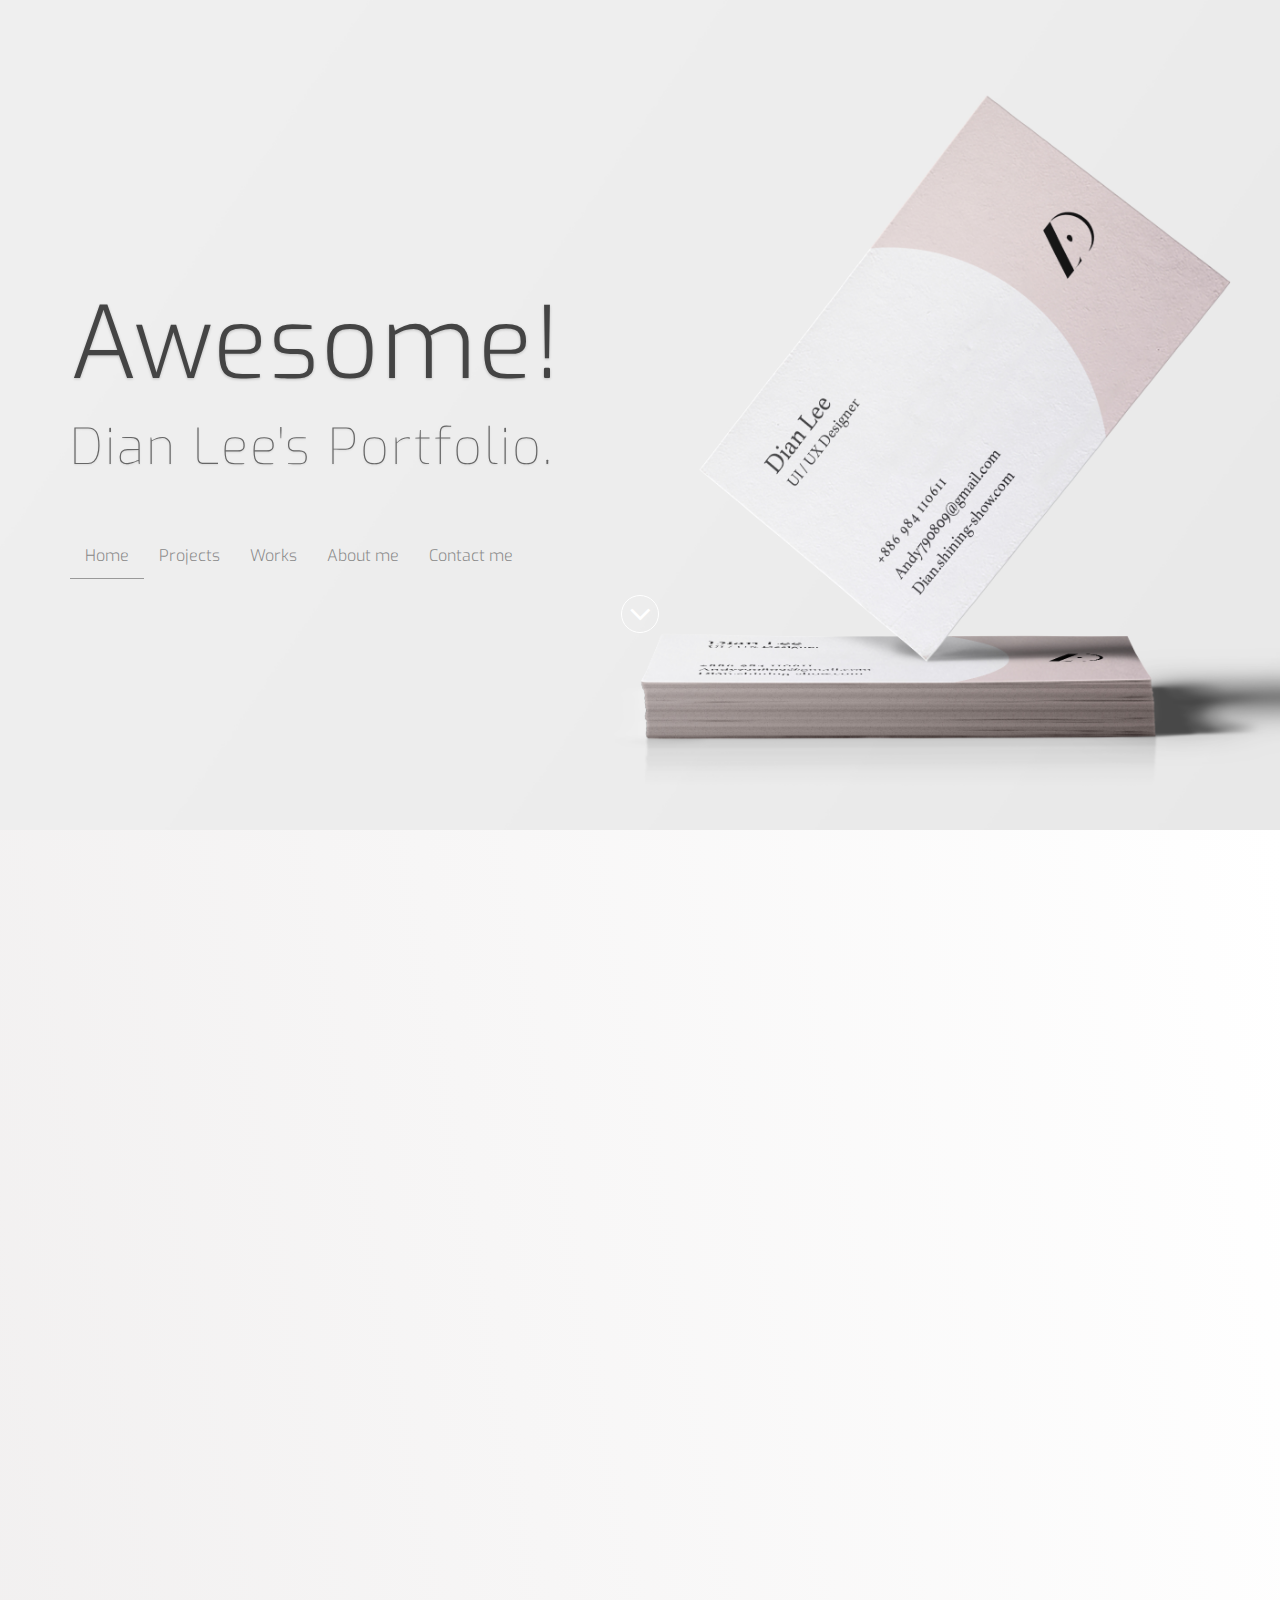
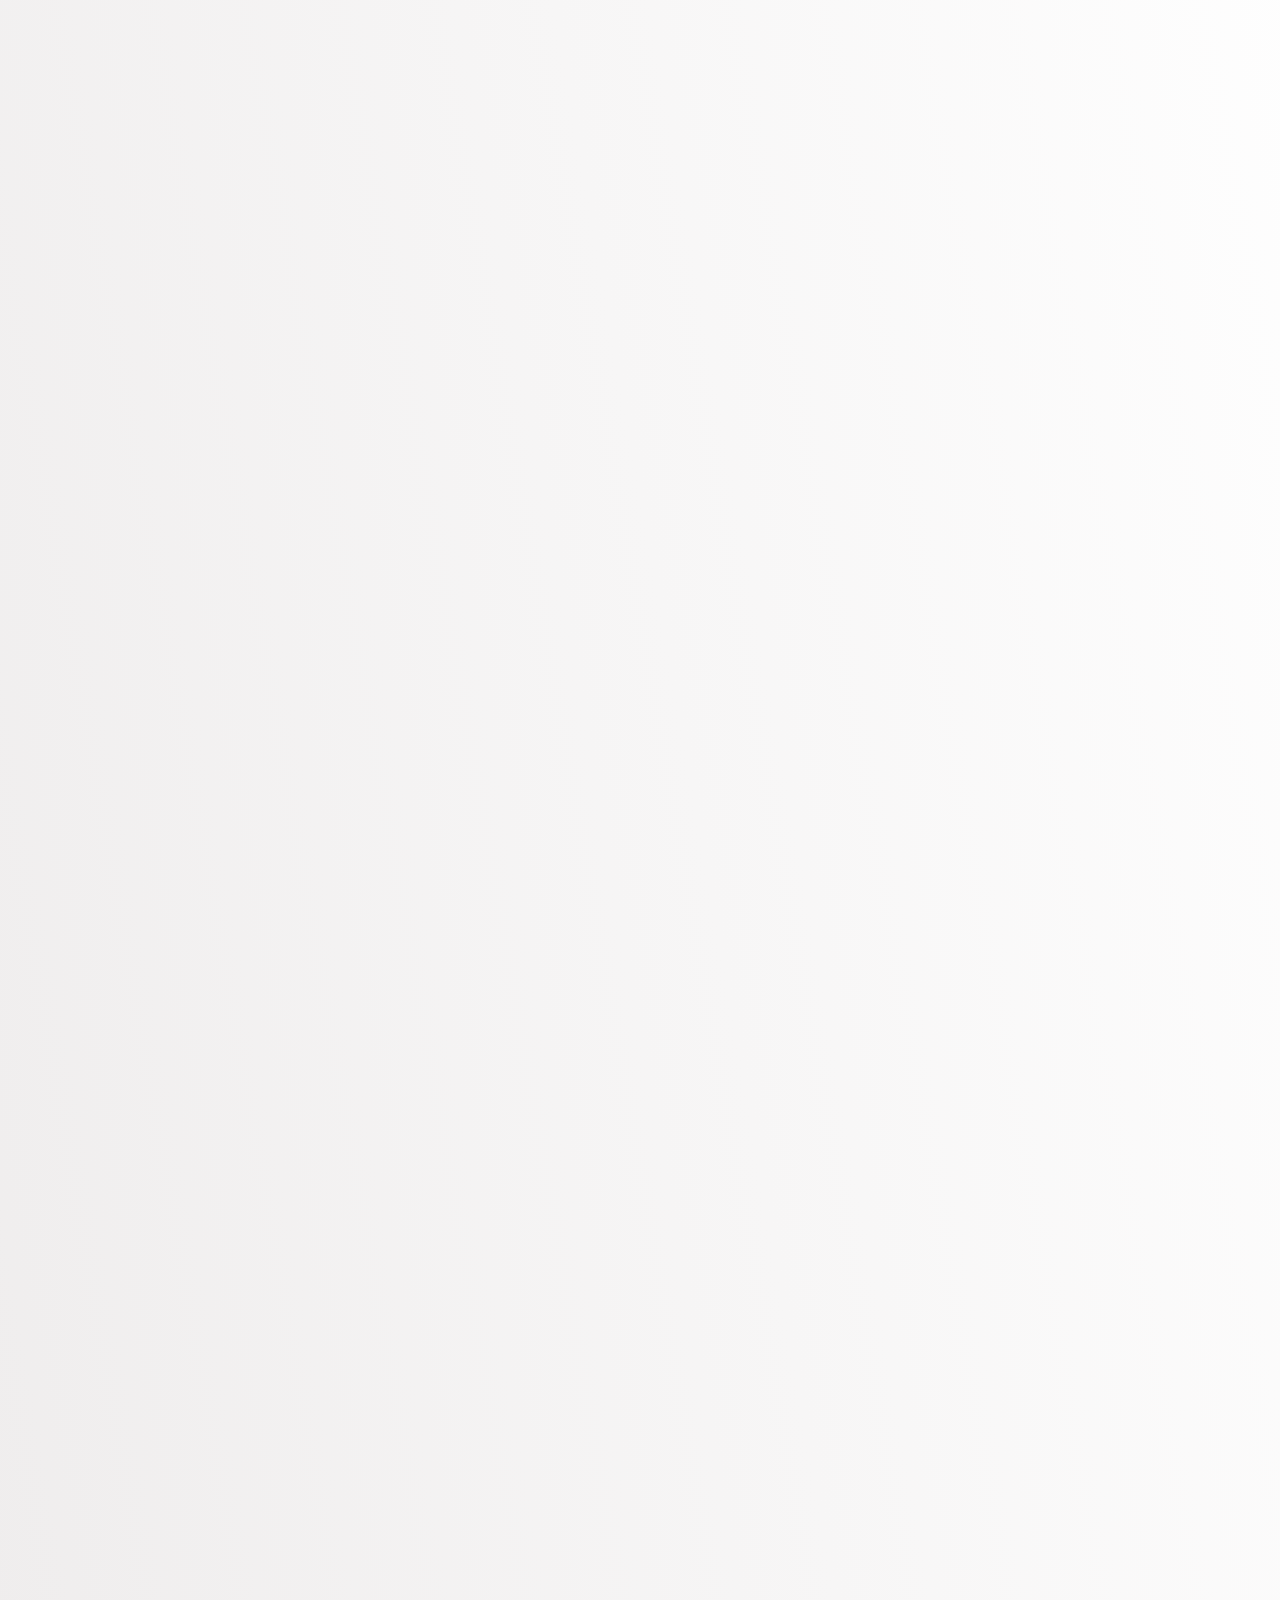
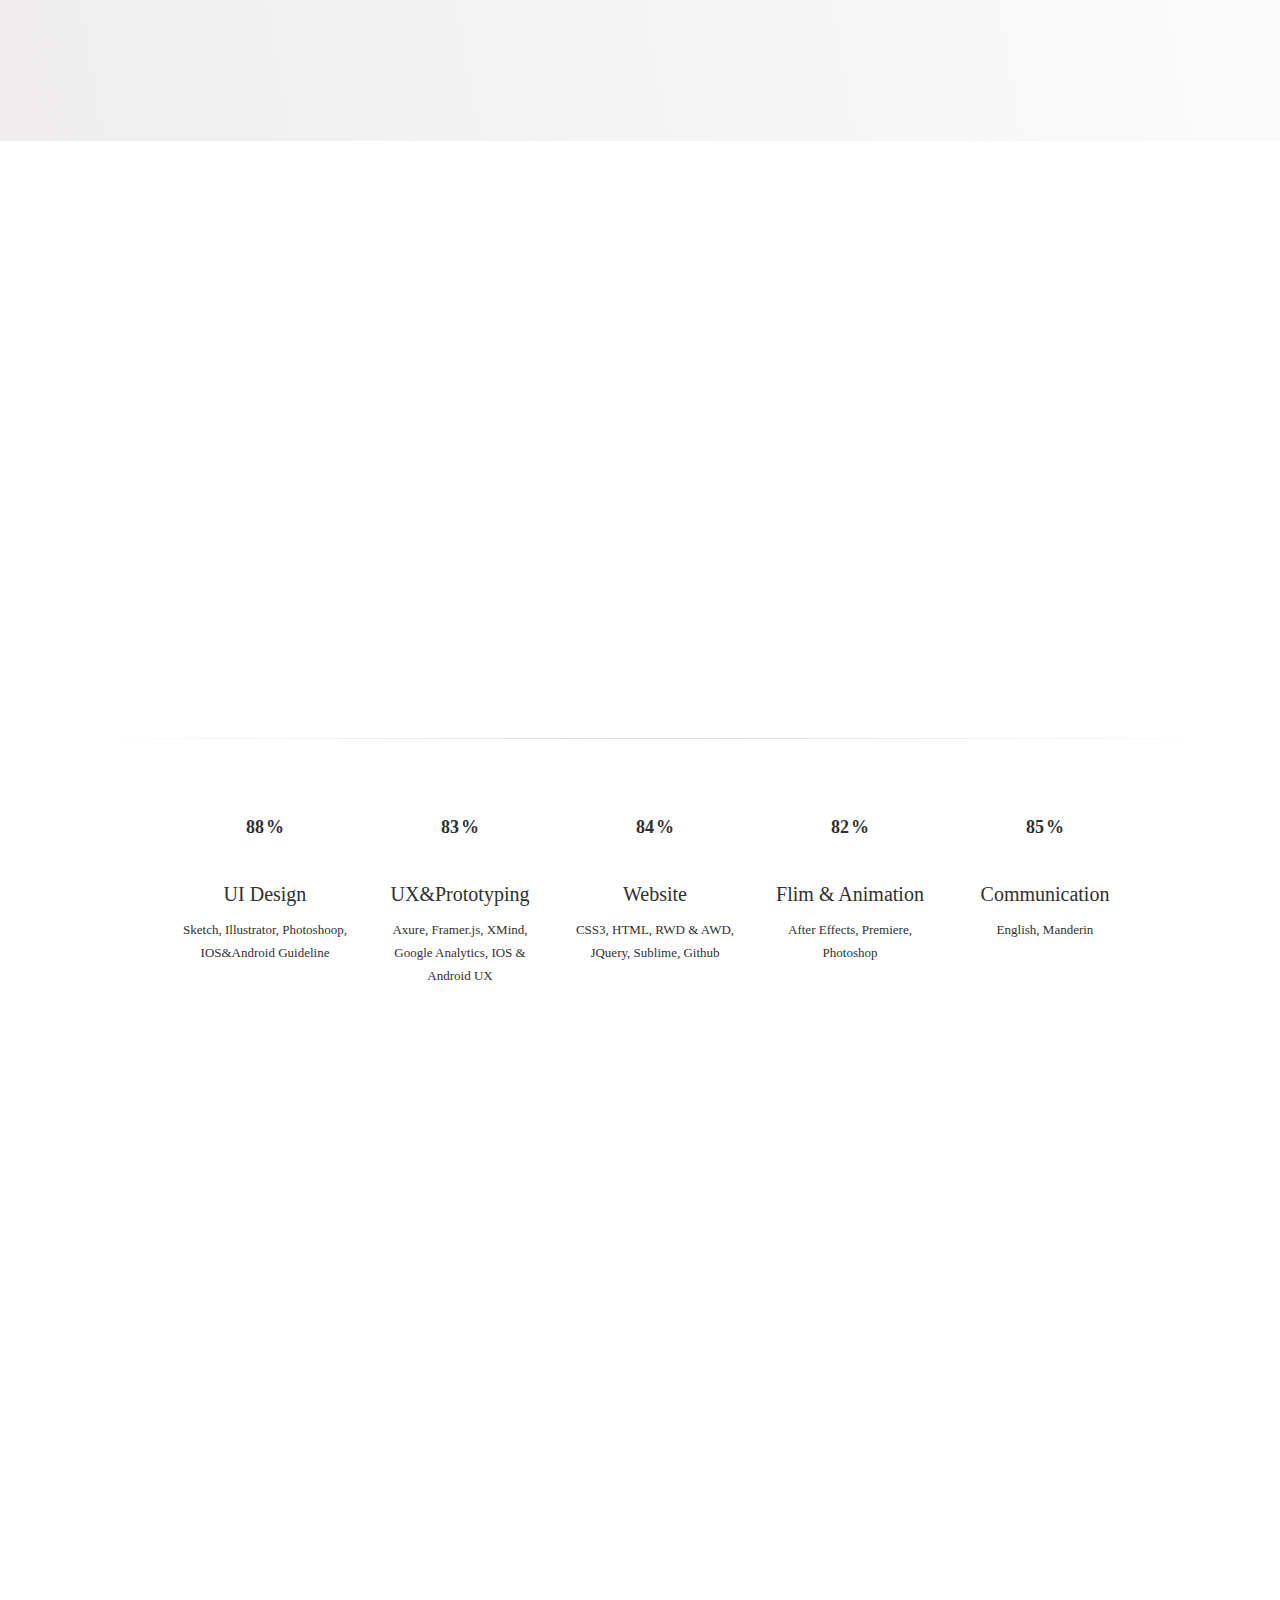
==== index.html @ 7b45004d "12" ====
<!DOCTYPE html>
<html lang="en">
  <head>
    <meta charset="utf-8">
    <meta http-equiv="X-UA-Compatible" content="IE=edge">
    <meta name="viewport" content="width=device-width, initial-scale=1.0">
    <meta name="description" content="">
    <meta name="author" content="">
    <link rel="shortcut icon" href="assets/img/logo.png">

    <title>Dian Lee's Portfolio!</title>

    <!-- Bootstrap core CSS -->
    <link href="assets/css/bootstrap.css" rel="stylesheet">

    <!-- Custom styles for this template -->
    <link href="assets/css/main.css" rel="stylesheet">
    <link href="assets/css/bootstrap.css" rel="stylesheet">
    <link href="assets/css/font-awesome.min.css" rel="stylesheet">
    <link rel="stylesheet" href="assets/css/fractionslider.css">
        
        <!-- Fancybox -->
        <link rel="stylesheet" href="assets/css/jquery.fancybox.css">
        <!-- owl carousel -->
        <link rel="stylesheet" href="assets/css/owl.carousel.css">
        <!-- Animate -->
        <link rel="stylesheet" href="assets/css/animate.css">
        <!-- Main Stylesheet -->
        <!-- Main Responsive -->
        <link rel="stylesheet" href="assets/css/responsive.css">
    <link href='http://fonts.googleapis.com/css?family=Lato:300,400,700,300italic,400italic' rel='stylesheet' type='text/css'>
    <link href='http://fonts.googleapis.com/css?family=Raleway:400,300,700' rel='stylesheet' type='text/css'>


    <link href='https://fonts.googleapis.com/css?family=Source+Sans+Pro:300,400,600,700,900,300italic,400italic' rel='stylesheet' type='text/css'>
    <link href='https://fonts.googleapis.com/css?family=Exo:400,300&subset=latin,latin-ext' rel='stylesheet' type='text/css'>
    <!-- HTML5 shim and Respond.js IE8 support of HTML5 elements and media queries -->
    <!--[if lt IE 9]>
      <script src="https://oss.maxcdn.com/libs/html5shiv/3.7.0/html5shiv.js"></script>
      <script src="https://oss.maxcdn.com/libs/respond.js/1.3.0/respond.min.js"></script>
    <![endif]-->
    
    
    <!-- syntax highlighter -->
    
    
  </head>

  <body>
  	
	<!-- Menu -->
	<nav class="menu large-hidden" id="theMenu">
		<div class="menu-wrap ">
			<h1 class="logo"><a href="index.html#home">Dina Lee</a></h1>
			<i class="fa fa-arrow-right menu-close"></i>
			<a href="#home">Home</a>
			<a href="#project">Projects</a>
			<a href="#portfolio">Works</a>
			<a href="#about">About</a>
			<a href="#contact">Contact</a>
			<a href="#"><i class="fa fa-facebook"></i></a>
			<a href="#"><i class="fa fa-twitter"></i></a>
			<a href="#"><i class="fa fa-dribbble"></i></a>
			<a href="#"><i class="fa fa-envelope"></i></a>
		</div>
		
		<!-- Menu button -->
		<div id="menuToggle"><i class="fa fa-bars"></i></div>
	</nav>
	
	<!-- MAIN IMAGE SECTION -->
	<div id="headerwrap" class=" parallax">
		<div id="home" class="container">
			<div class="row">
				<div class="col-lg-8 animated wow fadeInDown" data-wow-duration="2s">
					<h1>Awesome!</h1>
					<h2>Dian Lee's Portfolio.</h2>
					<div class="spacer"></div>
					
				</div>

				<div class="col-lg-8 col-lg-offset-2">
					<i class="fa fa-angle-down" ></i>
				</div>
			</div><!-- row -->
		</div><!-- /container -->
		<div id='cssmenu-fix' >
			<div class="container">
				<div id='cssmenu' class="medium-hidden small-hidden wow animated fadeInLeft" data-wow-duration="4s">
							<ul>
								<li><a href='#home'>Home</a></li>
							   <li><a href='#project'>Projects</a></li>
								<li><a href='#portfolio'>Works</a></li>
							   <li><a href='#about'>About me</a></li>
							   <li><a href='#contact'>Contact me</a></li>
							</ul>
				</div>
			</div>
		</div>
	</div><!-- /headerwrap -->

<div class="port-color">
    <section class="testimonials animated wow fadeIn" id="testimonials" data-wow-duration="2s">
    	<div class="container">
            <div class="row">
                <div class="col-md-10 col-md-offset-1">
                    <!-- ABOUT US SECTION TITLE-->
                    <div class="section_title animated wow fadeInDown" data-wow-delay="0s" id="project">
                        <h2>Projects !</h2>
                        <p>Projects of ecommerce and office sites. There're parts of my work in those projects: discussing to client, planning the project, designing the user interface and the usability, Analyzing the user data.</p>
                    </div>
                </div>

            </div>
        </div>
		<div class="container">
			<div class="testimonials_list">

				<ul class="list-unstyled text-center slides clearfix" id="tslider">
					

					<li>
						<blockquote>
							<div class="row">
                <div class="col-md-6 text-center animated wow fadeInLeft">
                    <div class="iphone">
                        <img src="assets/img/iphone2.png" alt="" titl="">
                    </div>
                </div>
                <div class="col-md-6 animated wow fadeInRight">
                    <div class="features_list" style="text-align:left;">
                        <h1 class="text-uppercase">TW-Mall.cn<br></h1>
                        <p>The B2B2C cross-border ecommerce platform for China user, selling awesome TW-goods form TW's nice brand. And the specialist function is Dearnote, which used the more native advertising way to show the products info. Such as, blog, flim etc..</p>
                        <ul class="list-unstyled"style="line-height: 34px;">
                            <li><i class="fa fa-pencil-square-o" aria-hidden="true"style="width:30px;position:relative;margin:0 auto;"></i>
                                <span>Planning the e-commerce platform. </span>
                            </li>
                            <li><i class="fa fa-bar-chart" aria-hidden="true" style="width:30px;position:relative;margin:0 auto;"></i>
                                <span>Analysing the other platform and their user flow.</span>
                            </li>
                            <li><i class="fa fa fa-sitemap" aria-hidden="true"style="width:30px;position:relative;margin:0 auto;"></i>
                                <span>Building the user flow.</span>
                            </li>
                            
                            <li><i class="fa fa-comments-o" aria-hidden="true"style="width:30px;position:relative;margin:0 auto;"></i>
                                <span>Discussions and presentations.</span>
                            </li>
                            <li ><i class="fa fa-lightbulb-o" aria-hidden="true"style="width:30px;position:relative;margin:0 auto;left:3px;"></i>
                                <span>Creating the TW-Mall UI & UX and web.</span>
                            </li>
                        </ul>
                        <div class="project_link">
                            <div class="col-sm-6 col-xs-6">
	                        <a href="project1.html" class="app_link" id="play_video" data-video="http://www.youtube.com/embed/Bm3NV3gGB2w?autoplay=1&showinfo=0">More detail
	                        </a>
                            </div>
                            <div class="col-sm-6 col-xs-6">
	                        <a href="https://www.tw-mall.cn/" target="_blank" class="app2_link">TW-Mall</a>
                            </div>
                    	</div>
                    </div>                  
                </div>
            </div>
							
						</blockquote>
					</li>
					<li>
						<blockquote>
							<div class="row">
                <div class="col-md-6 text-center animated wow fadeInLeft">
                    <div class="rwd">
                        <img src="assets/img/rwd1.png" alt="" titl="">
                    </div>
                </div>
                <div class="col-md-6 animated wow fadeInRight">
                    <div class="features_list" style="text-align:left;">
                        <h1 class="text-uppercase">Redliuli.com<br></h1>
                        <p>The purpose of Redliuli OS. is presented clearly the products and services from Redliuli.</p>
                        <ul class="list-unstyled"style="line-height: 34px;">
<li><i class="fa fa-pencil-square-o" aria-hidden="true"style="width:30px;position:relative;margin:0 auto;"></i>
                                <span>Planning the Website. </span>
                            </li>
                            <li><i class="fa fa-bar-chart" aria-hidden="true" style="width:30px;position:relative;margin:0 auto;"></i>
                                <span>Analysing the other platform and their user flow.</span>
                            </li>
                            <li><i class="fa fa-sitemap" aria-hidden="true"style="width:30px;position:relative;margin:0 auto;"></i>
                                <span>Building the user flow.</span>
                            </li>
                            
                            <li><i class="fa fa-comments-o" aria-hidden="true"style="width:30px;position:relative;margin:0 auto;"></i>
                                <span>Discussions and presentations.</span>
                            </li>
                            <li ><i class="fa fa-lightbulb-o" aria-hidden="true"style="width:30px;position:relative;margin:0 auto;left:3px;"></i>
                                <span>Creating the TW-Mall UI & UX.</span>
                            </li>
                            <li ><i class="fa fa-html5" aria-hidden="true"style="width:30px;position:relative;margin:0 auto;left:3px;"></i>
                                <span>Building the RWD web with boostrap.</span>
                            </li>
                        </ul>
                        <div class="project_link">
	                        <a href="http://www.redliuli.com/" class="app_link" id="play_video" target="_blank" data-video="http://www.redliuli.com/">Go To Redliuli
	                        </a>
	                        
                    	</div>
                    </div>                  
                </div>
            </div>
							
						</blockquote>
					</li>
					

                    <!-- <li>
                        <blockquote>
                            <div class="row">
                <div class="col-md-6 text-center animated wow fadeInLeft">
                    <div class="ipad">
                        <img src="assets/img/ipad2.png" alt="" titl="">
                    </div>
                </div>
                <div class="col-md-6 animated wow fadeInRight">
                    <div class="features_list" style="text-align:left;">
                        <h1 class="text-uppercase">Wealarm<br></h1>
                        <p>A weather alarm app . User can set their alarm and add weather conditions to convey users to know the basic daily weather information as users awake to ready for the day .</p>
                        <ul class="list-unstyled "style="line-height: 34px;">
                            <li><i class="fa fa-pencil-square-o" aria-hidden="true"style="width:30px;position:relative;margin:0 auto;"></i>
                                <span>Planning the app. </span>
                            </li>
                            <li><i class="fa fa-bar-chart" aria-hidden="true" style="width:30px;position:relative;margin:0 auto;"></i>
                                <span>Analysing related reference.</span>
                            </li>
                            <li><i class="fa fa-sitemap" aria-hidden="true"style="width:30px;position:relative;margin:0 auto;"></i>
                                <span>Building the user flow.</span>
                            </li>
                            
                            
                            <li ><i class="fa fa-lightbulb-o" aria-hidden="true"style="width:30px;position:relative;margin:0 auto;left:3px;"></i>
                                <span>Creating the Wealarm UI & UX and web.</span>
                            </li>
                        </ul>
                        <div class="project_link">
                            <a href="#" class="app_link" id="play_video" data-video="http://www.youtube.com/embed/Bm3NV3gGB2w?autoplay=1&showinfo=0">More detail
                            </a>
                        </div>
                    </div>                  
                </div>
            </div>
                            
                        </blockquote>
                    </li> -->


				</ul>
				<div id="slider_nav">
					<div id="prev_arrow"></div>
					<div id="next_arrow"></div>
				</div>
			</div>
		</div>
	</section>
	<!--  End Testimonials Section  -->


		<!--
        #Portfolio
        ========================== -->

    <div class="container" > 
        <section id="portfolio">

			<div class="container">
			            <div class="row">
			                <div class="col-md-10 col-md-offset-1">
			                    <!-- ABOUT US SECTION TITLE-->
			                    <div class="section_title animated wow fadeInDown" data-wow-delay="0s" style="padding-bottom:0px;">
			                        <h2>Works !</h2>
			                        <p>There're my personal works below, it composed by cases I took before and my personal works.</p>
			                    </div>
			                </div>

			            </div>
			    </div>            
            <nav class="project-filter clearfix text-center wow fadeInLeft"  data-wow-delay="0.5s" style="margin-top:50px;">
                <ul class="list-inline" style="width:100%;">
                    <li><a href="javascript:;" class="filter" data-filter="all">All</a></li>
                    <li><a href="javascript:;" class="filter" data-filter=".ux">UX</a></li>
                    <li><a href="javascript:;" class="filter" data-filter=".proto">Prototyping</a></li>
                    <li><a href="javascript:;" class="filter" data-filter=".web">Websites</a></li>
                    <li><a href="javascript:;" class="filter" data-filter=".ui">UI</a></li>
                    <li><a href="javascript:;" class="filter" data-filter=".print">Flim</a></li>
                    
                </ul>
            </nav>

            <div id="projects" class="clearfix wow bounceInRight" data-wow-duration="1s">
             
                <figure class="mix portfolio-item proto ux">
                    <img class=" img-responsive wow fadeIn" data-wow-duration="1s" src="assets/img/portfolio/21.jpg" alt="Portfolio Item" >
                    
                    <figcaption class="mask wow fadeIn">
                         <div class="fancybox-icon">
                        <i class="fa fa-mobile" aria-hidden="true"></i>
                        </div>
                        <h3>Sugar Blood App</h3>
                        <span>Prototype & Flow</span>
                        <div class="row">
                            <a href="https://framer.cloud/taqUK/" target="_blank"><div class="col-md-offset-1 col-md-2 fancybox-content-icon "><i class="fa fa-link" aria-hidden="true"></i></div>
                            <a href="pdf/CCHAPP_20170331.pdf" target="_blank"><div class="col-md-2 col-md-offset-2 fancybox-content-icon "><i class="fa fa-list" aria-hidden="true"></i></div></a>
                        </div>
                    </figcaption>
                </figure>
                <figure class="mix portfolio-item web ui ux">
                    <img class=" img-responsive wow fadeIn" data-wow-duration="1s" src="assets/img/portfolio/17.jpg" alt="Portfolio Item">
                    
                    <figcaption class="mask wow fadeIn">
                         <div class="fancybox-icon">
                        <i class="fa fa-html5" aria-hidden="true"></i>
                        </div>
                        <h3>Compal Healthcare Portal</h3>
                        <span>Website Design & Flow</span>
                        <div class="row">
                            <a href="https://www.compal-health.com/" target="_blank"><div class="col-md-2 col-md-offset-1 fancybox-content-icon "><i class="fa fa-link" aria-hidden="true"></i></div>
                            <a href="pdf/healthportal.pdf" target="_blank"><div class="col-md-2 col-md-offset-2 fancybox-content-icon "><i class="fa fa-list" aria-hidden="true"></i></div></a>
                        </div>
                    </figcaption>
                </figure>
                <figure class="mix portfolio-item web ui ux">
                    <img class=" img-responsive wow fadeIn" data-wow-duration="1s" src="assets/img/portfolio/20.jpg" alt="Portfolio Item ">
                    
                    <figcaption class="mask wow fadeIn">
                         <div class="fancybox-icon">
                        <i class="fa fa-html5" aria-hidden="true"></i>
                        </div>
                        <h3>HiMirror APP</h3>
                        <span>APP UX Flow</span>
                        <div class="row">
                            <a href="https://www.himirror.com/us_en/home" target="_blank"><div class="col-md-2 col-md-offset-1 fancybox-content-icon "><i class="fa fa-link" aria-hidden="true"></i></div>
                            <a href="pdf/himirror.pdf" target="_blank"><div class="col-md-2 col-md-offset-2 fancybox-content-icon "><i class="fa fa-list" aria-hidden="true"></i></div></a>
                        </div>
                    </figcaption>
                </figure>
                <figure class="mix portfolio-item web ui ux">
                    <img class=" img-responsive wow fadeIn" data-wow-duration="1s" src="assets/img/portfolio/22.png" alt="Portfolio Item ">
                    
                    <figcaption class="mask wow fadeIn">
                         <div class="fancybox-icon">
                        <i class="fa fa-html5" aria-hidden="true"></i>
                        </div>
                        <h3>TWmall Mobile Web</h3>
                        <span>UX + UI + Planing</span>
                        <div class="row">
                            <a href="https://m.tw-mall.cn/" target="_blank"><div class="col-md-2 col-md-offset-1 fancybox-content-icon "><i class="fa fa-link" aria-hidden="true"></i></div>
                            <a href="pdf/TWmall_UI_Flow.pdf" target="_blank"><div class="col-md-2 col-md-offset-2 fancybox-content-icon "><i class="fa fa-list" aria-hidden="true"></i></div></a>
                        </div>
                    </figcaption>
                </figure>
                <figure class="mix portfolio-item ux ui proto">
                    <img class=" img-responsive wow fadeIn" data-wow-duration="1s" src="assets/img/portfolio/19.jpg" alt="Portfolio Item">
                    
                    <figcaption class="mask wow fadeIn">
                         <div class="fancybox-icon">
                        <i class="fa fa-play" aria-hidden="true"></i>
                        </div>
                        <h3>Sensel Dial IOT</h3>
                        <span>UX, UI Design Flow</span>
                        <div class="row">
                            <a href="https://www.youtube.com/embed/2oxWwjuYOaA" class="various fancybox.iframe" title="Sensel Dial Interaction" rel="portfolio"><div class="col-md-2 col-md-offset-1 fancybox-content-icon "><i class="fa fa-link" aria-hidden="true"></i></div>
                            <a href="pdf/dial.pdf" target="_blank"><div class="col-md-2 col-md-offset-2 fancybox-content-icon "><i class="fa fa-list" aria-hidden="true"></i></div></a>
                        </div>
                    </figcaption>
                </figure>
                <figure class="mix portfolio-item web ui ">
                    <img class="img-responsive wow fadeIn" data-wow-duration="1s" src="assets/img/portfolio/6.jpg" alt="Portfolio Item">
                    <figcaption class="mask wow fadeIn">
                         <div class="fancybox-icon">
                        <i class="fa fa-html5" aria-hidden="true"></i>
                        </div>
                        <h3>Redliuli Website</h3>
                        <span>Website design</span>
                        <div class="row">
                            <a href="http://www.redliuli.com/" target="_blank"><div class="col-md-2 col-md-offset-3 fancybox-content-icon "><i class="fa fa-link" aria-hidden="true"></i></div></a>
                        </div>
                    </figcaption>
                </figure>
                <figure class="mix portfolio-item web ui ">
                    <img class="img-responsive wow fadeIn" data-wow-duration="1s" src="assets/img/portfolio/23.png" alt="Portfolio Item">
                    <figcaption class="mask wow fadeIn">
                         <div class="fancybox-icon">
                        <i class="fa fa-html5" aria-hidden="true"></i>
                        </div>
                        <h3>ShangHuei Website</h3>
                        <span>Website design</span>
                        <div class="row">
                            <a href="http://www.shanghuei.com/" target="_blank"><div class="col-md-2 col-md-offset-3 fancybox-content-icon "><i class="fa fa-link" aria-hidden="true"></i></div></a>
                        </div>
                    </figcaption>
                </figure>
                <figure class="mix portfolio-item web ui ">
                    <img class="img-responsive wow fadeIn" data-wow-duration="1s" src="assets/img/portfolio/21.png" alt="Portfolio Item">
                    <figcaption class="mask wow fadeIn">
                         <div class="fancybox-icon">
                        <i class="fa fa-html5" aria-hidden="true"></i>
                        </div>
                        <h3>Tebuy Global Website</h3>
                        <span>Website design</span>
                        <div class="row">
                            <a href="http://www.tebuyglobal.com/" target="_blank"><div class="col-md-2 col-md-offset-3 fancybox-content-icon "><i class="fa fa-link" aria-hidden="true"></i></div></a>
                        </div>
                    </figcaption>
                </figure>
                <figure class="mix portfolio-item proto ux">
                    <img class=" img-responsive wow fadeIn" data-wow-duration="1s" src="assets/img/portfolio/16.jpg" alt="Portfolio Item" >
                    
                    <figcaption class="mask wow fadeIn">
                         <div class="fancybox-icon">
                        <i class="fa fa-mobile" aria-hidden="true"></i>
                        </div>
                        <h3>UBick App Prototyping</h3>
                        <span>Interaction Design</span>
                        <div class="row">
                            <a href="https://framer.cloud/SeScb/" target="_blank"><div class="col-md-2 col-md-offset-3 fancybox-content-icon "><i class="fa fa-link" aria-hidden="true"></i></div></a>
                        </div>
                    </figcaption>
                </figure>
                <figure class="mix portfolio-item ui ux">
                    <img class=" img-responsive wow fadeIn" data-wow-duration="1s" src="assets/img/portfolio/a.jpg" alt="Portfolio Item">
                    <figcaption class="mask wow fadeIn">
                         <div class="fancybox-icon">
                        <i class="fa fa-tablet" aria-hidden="true"></i>
                        </div>
                        <h3>Wealarm APP</h3>
                        <span>UI Design</span>
                        <div class="row">
                            <a class="various " href="assets/img/portfolio/big/a.jpg" title="Wealarm app" rel="portfolio"><div class="col-md-2 col-md-offset-3 fancybox-content-icon "><i class="fa fa-search" aria-hidden="true"></i></div></a>
                        </div>
                    </figcaption>
                </figure>
                <figure class="mix portfolio-item ui">
                    <img class=" img-responsive wow fadeIn" data-wow-duration="1s" src="assets/img/portfolio/b.jpg" alt="Portfolio Item">
                    
                    <figcaption class="mask wow fadeIn">
                        <div class="fancybox-icon">
                        <i class="fa fa-mobile" aria-hidden="true"></i>
                        </div>
                        <h3>Purchace APP</h3>
                        <span>UI/UX Design</span>
                        <div class="row">
                            <a class="various " href="assets/img/portfolio/big/b.jpg" title="Purchace APP" rel="portfolio"><div class="col-md-2 col-md-offset-3 fancybox-content-icon "><i class="fa fa-search" aria-hidden="true"></i></div></a>
                        </div>
                    </figcaption>
                </figure>
                <!-- <figure class="mix portfolio-item ui web">
                   <img class=" img-responsive wow fadeIn" data-wow-duration="1s" src="assets/img/portfolio/1.jpg" alt="Portfolio Item">
                    
                    <figcaption class="mask wow fadeIn">
                         <div class="fancybox-icon">
                        <i class="fa fa-html5" aria-hidden="true"></i>
                        </div>
                        <h3>Ecommerce Dashboard</h3>
                        <span>UI Design</span>
                        <div class="row">
                            <a class="various " href="assets/img/portfolio/big/1.png" title="Ecommerce Dashboard" rel="portfolio"><div class="col-md-2 col-md-offset-3 fancybox-content-icon "><i class="fa fa-search" aria-hidden="true"></i></div></a>
                        </div>
                    </figcaption>
                </figure>

                <figure class="mix portfolio-item ui ">
                   <img class="img-responsive wow fadeIn" data-wow-duration="1s" src="assets/img/portfolio/3.jpg" alt="Portfolio Item">         
                        <figcaption class="mask wow fadeIn">
                             <div class="fancybox-icon">
                        <i class="fa fa-tablet" aria-hidden="true"></i>
                        </div>
                        <h3>Recipe Ecommerce</h3>
                        <span>UI Design</span>
                        <div class="row">
                            <a class="various " href="assets/img/portfolio/big/3.png" title="Recipe Ecommerce" rel="portfolio"><div class="col-md-2 col-md-offset-3 fancybox-content-icon "><i class="fa fa-search" aria-hidden="true"></i></div></a>
                        </div>
                    </figcaption>
                </figure>

                <figure class="mix portfolio-item ui web">
                    <img class="img-responsive wow fadeIn" data-wow-duration="1s" src="assets/img/portfolio/4.jpg" alt="Portfolio Item">
                    <figcaption class="mask wow fadeIn">
                         <div class="fancybox-icon">
                        <i class="fa fa-tablet" aria-hidden="true"></i>
                        </div>
                        <h3>Fresh Ecommerce</h3>
                        <span>UI Design</span>
                        <div class="row">
                            <a class="various " href="assets/img/portfolio/big/4.png" title="Fresh Ecommerce" rel="portfolio"><div class="col-md-2 col-md-offset-3 fancybox-content-icon "><i class="fa fa-search" aria-hidden="true"></i></div></a>
                        </div>
                    </figcaption>
                </figure>

                <figure class="mix portfolio-item ui print">
                   <img class="img-responsive wow fadeIn" data-wow-duration="1s" src="assets/img/portfolio/5.jpg" alt="Portfolio Item">
                    <figcaption class="mask wow fadeIn">
                         <div class="fancybox-icon">
                        <i class="fa fa-mobile" aria-hidden="true"></i>
                        </div>
                        <h3>Music Player</h3>
                        <span>Interaction Design</span>
                        <div class="row">
                            <a class="various " href="assets/img/portfolio/big/5.gif" title="Music Player" rel="portfolio"><div class="col-md-2 col-md-offset-3 fancybox-content-icon "><i class="fa fa-search" aria-hidden="true"></i></div></a>
                        </div>
                    </figcaption>
                </figure> -->

                
                

                <figure class="mix portfolio-item web ui">
                    <img class="img-responsive wow fadeIn" data-wow-duration="1s" src="assets/img/portfolio/7.jpg" alt="Portfolio Item">
                    <figcaption class="mask wow fadeIn">
                         <div class="fancybox-icon">
                        <i class="fa fa-html5" aria-hidden="true"></i>
                        </div>
                        <h3>GoingCosme</h3>
                        <span>Website design - </span><a href="http://goingcosme.com/" target="_blank"><span>Link</span></a>
                        <div class="row">
                            <a href="http://goingcosme.com/" target="_blank"><div class="col-md-2 col-md-offset-1 fancybox-content-icon "><i class="fa fa-link" aria-hidden="true"></i></div>
                            <a href="assets/img/portfolio/big/6.jpg" title="GoingCosme ecommerce website" rel="portfolio" class="various "><div class="col-md-2 col-md-offset-2 fancybox-content-icon "><i class="fa fa-search" aria-hidden="true"></i></div></a>
                        </div>
                    </figcaption>
                </figure>

                <figure class="mix portfolio-item print">
                    <img class="img-responsive wow fadeIn" data-wow-duration="1s" src="assets/img/portfolio/8.jpg" alt="Portfolio Item">
                    <figcaption class="mask wow fadeIn">
                         <div class="fancybox-icon">
                        <i class="fa fa-play" aria-hidden="true"></i>
                        </div>
                        <h3>LifeSmith</h3>
                        <span>Flim</span>
                        <div class="row">
                            <a class="various fancybox.iframe"  href="https://www.youtube.com/embed/5GeCHgebcWg" title="LifeSmith" rel="portfolio"><div class="col-md-2 col-md-offset-3 fancybox-content-icon "><i class="fa fa-play" aria-hidden="true"></i></div></a>
                        </div>
                    </figcaption>
                </figure>
                <figure class="mix portfolio-item print ">
                    <img class=" img-responsive wow fadeIn" data-wow-duration="1s" src="assets/img/portfolio/9.jpg" alt="Portfolio Item">
                    
                    <figcaption class="mask wow fadeIn">
                         <div class="fancybox-icon">
                        <i class="fa fa-play" aria-hidden="true"></i>
                        </div>
                        <h3>SweetAngel Underwear</h3>
                        <span>Flim</span>
                        <div class="row">
                            <a class="various fancybox.iframe" href="https://www.youtube.com/embed/KPRDQ--9LA0" title="SweetAngel Fashion Underwear" rel="portfolio" ><div class="col-md-2 col-md-offset-3 fancybox-content-icon "><i class="fa fa-play" aria-hidden="true"></i></div></a>
                        </div>
                    </figcaption>
                </figure>
                <figure class="mix portfolio-item print ">
                    <img class=" img-responsive wow fadeIn" data-wow-duration="1s" src="assets/img/portfolio/10.jpg" alt="Portfolio Item">
                    
                    <figcaption class="mask wow fadeIn">
                         <div class="fancybox-icon">
                        <i class="fa fa-play" aria-hidden="true"></i>
                        </div>
                        <h3>Carousel Fashion Clothes</h3>
                        <span>Flim</span>
                        <div class="row">
                            <a class="various fancybox.iframe" href="https://www.youtube.com/embed/OKP7eJ8cD5M" title="Carousel fashion clothes" rel="portfolio" ><div class="col-md-2 col-md-offset-3 fancybox-content-icon "><i class="fa fa-play" aria-hidden="true"></i></div></a>
                        </div>
                    </figcaption>
                </figure>
                <figure class="mix portfolio-item print ">
                    <img class=" img-responsive wow fadeIn" data-wow-duration="1s" src="assets/img/portfolio/11.jpg" alt="Portfolio Item">
                    
                    <figcaption class="mask wow fadeIn">
                         <div class="fancybox-icon">
                        <i class="fa fa-play" aria-hidden="true"></i>
                        </div>
                        <h3>Kirara Fashion Swimwear</h3>
                        <span>Flim</span>
                        <div class="row">
                            <a class="various fancybox.iframe" href="https://www.youtube.com/embed/TUwmBs8qC2c" title="Kirara Fashion Swimwear" rel="portfolio" ><div class="col-md-2 col-md-offset-3 fancybox-content-icon "><i class="fa fa-play" aria-hidden="true"></i></div></a>
                        </div>
                    </figcaption>
                </figure>
                <figure class="mix portfolio-item print ">
                   <img class=" img-responsive wow fadeIn" data-wow-duration="1s" src="assets/img/portfolio/12.jpg" alt="Portfolio Item">
                    
                    <figcaption class="mask wow fadeIn">
                         <div class="fancybox-icon">
                        <i class="fa fa-play" aria-hidden="true"></i>
                        </div>
                        <h3>RawPiece Fashion</h3>
                        <span>UI Design</span>
                        <div class="row">
                            <a class="various fancybox.iframe" href="https://www.youtube.com/embed/qNKX68X6tbw" title="RawPiece Fashion 2013spring collection" rel="portfolio" ><div class="col-md-2 col-md-offset-3 fancybox-content-icon "><i class="fa fa-play" aria-hidden="true"></i></div></a>
                        </div>
                    </figcaption>
                </figure>
               
                <!-- <figure class="mix portfolio-item graphic ">
                    <a class="various " href="assets/img/portfolio/big/15.jpg" title="Title One" rel="portfolio" ><img class=" img-responsive wow fadeIn" data-wow-duration="1s" src="assets/img/portfolio/15.jpg" alt="Portfolio Item">


                    <figcaption class="mask">
                        <div class="fancybox-icon">
                        <i class="fa fa-picture-o" aria-hidden="true"></i>
                        </div>
                        <h3>Ecommerce products DM</h3>
                        <span>Photographic</span>
                    </figcaption></a>
                </figure> -->
                <!-- <figure class="mix portfolio-item small_hidden all">
                    <img class=" img-responsive wow fadeIn" data-wow-duration="1s" src="assets/img/portfolio/blank2.png" alt="Portfolio Item" >

                    <div style="    position: relative;top: -110px;left: 140px;font-size: 30px;z-index: 2;"><i class="fa fa-spinner" aria-hidden="true"></i></div>
                    <div style="position: relative;top: -90px;text-align: center;color: #333;font-size: 18px;font-weight: 300;left: 17px;font-family: 'Raleway', sans-serif;font-style: italic;">Works keep updating...</div>

                   
                </figure> -->                

            </div> <!-- end #projects -->

        </section>
     </div>
     <!-- <section id="FEATURES" class="features page">
        <div class="container">
            <div class="row">
                <div class="col-md-10 col-md-offset-1"> -->
                    <!-- FEATURES SECTION TITLE -->
                   <!--  <div class="section_title wow fadeIn" data-wow-duration="1s">
                        <h2>Flims</h2>
                        <p>Lorem ipsum dolor sit amet, consectetur adipisicing elit, sed do eiusmod tempor incididunt ut labore et dolore magna aliqua. Ut enim ad minim veniam, quis nostrud exercitation ullamco laboris nisi ut aliquip.</p>
                    </div> -->
                    <!-- END FEATURES SECTION TITLE -->
                <!-- </div>
            </div>
        </div>

        <div class="feature_inner">
            <div class="container">
                <div class="row"> -->
             
                    
                        <!-- END SINGLE FEATURE -->
                    
                <!-- </div>
            </div>
        </div>
    </section> -->

</div>
        <!--
        End #Portfolio
        ========================== -->


        <!-- start introduction -->
    <section id="about" class="features page">
    	<div class="container">
			<div class="row">
			    <div class="col-md-10 col-md-offset-1">
			                    <!-- ABOUT US SECTION TITLE-->
			        <div class="section_title animated wow fadeInDown" data-wow-delay="0s" style="padding-bottom:100px;">
			            <h2>About Me</h2>
			        	       			        
			        </div>
			    </div>
			    <div class=" col-md-offset-1 col-md-5">
			                    <!-- ABOUT US SECTION TITLE-->
			        <div class=" contact_us animated wow fadeInLeft" data-wow-delay="0s" style="padding-bottom:0px;">
			           <h3 >Hello</h3>
			           <p style="">
                        My name is Dian Lee, I’m an experienced Interaction Designer from Taiwan. I have mobile and web design experience and highly skilled in user usability, web design & developer, and prototyping. If you're interesting of me please be free to <a href="#contact" style="text-decoration: none;color:#f39c12;">contact me</a>, thank you!
                        <span style="display:none;"> 
                        我的名字叫李定安，是個介面設計師與用戶體驗設計師，我的專業包括設計使用者介面、icon、使用流程企劃設計、分析使用者操作特性，架設html、css網站：目前任職於台貿全球電子商務股份有限公司，從事這邊的ui/ux職，並進行跨進電商平台相關企劃、設計、與分析使用者反饋以及資訊，對於跨境電商的一些相關資訊與新聞也較為熟悉。
                        如果想問我一些問題或是對我感興趣可以  聯絡我，感謝您。</span></p> 
			        </div>
			    </div>
			    <div class=" col-md-offset-1 col-md-5" style="position:relative;">
			                    <!-- ABOUT US SECTION TITLE-->
			        <div class="section_title animated wow fadeInRight dian" data-wow-delay="0s" style="padding-bottom:0px;margin:0 auto;">
			           
			        	       			        
			        </div>
			    </div>
			</div>
			 
		<div class="container">
			<div class="row">
				<div class="col-md-12 hr1">
					<hr/>
				</div>
			</div>
		</div>		
		<div class="container" style="margin-bottom: 50px;">
			<div class="row">
				<div class="col-md-offset-1 col-md-2 bar">
					<div class="progB chart" data-percent="88"  data-animate="3500">
						<div class="chart chart-content">
							<div class="percentage" data-percent="88">
							  <span class="percent">88</span>
							</div>
						</div>
					</div>
					<div class="textP">
						<h3>UI Design</h3>
						<p>Sketch, Illustrator, Photoshoop, IOS&Android Guideline  </p>
					</div>
				</div>
				<div class="col-md-2 bar">
					<div class="progB chart" data-percent="83"  data-animate="3500">
						<div class="chart chart-content">
							<div class="percentage" data-percent="83">
							  <span class="percent">83</span>
							</div>
						</div>
					</div>
					<div class="textP">
						<h3>UX&Prototyping</h3>
						<p>Axure, Framer.js, XMind, Google Analytics, IOS & Android UX </p>
					</div>
				</div>
				<div class="col-md-2 bar ">
					<div class="progB chart" data-percent="84"  data-animate="3500">
						<div class="chart chart-content">
							<div class="percentage" data-percent="84">
							  <span class="percent">84</span>
							</div>
						</div>
					</div>
					<div class="textP">
						<h3>Website</h3>
						<p>CSS3, HTML, RWD & AWD, JQuery, Sublime, Github</p>
					</div>
				</div>
				<div class="col-md-2 bar ">
					<div class="progB chart" data-percent="82"  data-animate="3500">
						<div class="chart chart-content">
							<div class="percentage" data-percent="82">
							  <span class="percent">82</span>
							</div>
						</div>
					</div>
					<div class="textP">
						<h3>Flim & Animation</h3>
						<p>After Effects, Premiere, Photoshop </p>
					</div>
				</div>
				<div class="col-md-2 bar ">
					<div class="progB chart" data-percent="85"  data-animate="3500">
						<div class="chart chart-content">
							<div class="percentage" data-percent="85">
							  <span class="percent">85</span>
							</div>
						</div>
					</div>
					<div class="textP">
						<h3>Communication</h3>
						<p>English, Manderin </p>
					</div>
				</div>
			</div>
		</div>	

	</section>



        <!-- end introduction -->







	
	
	
	<!-- =========================
     START CONTCT FORM AREA
============================== -->
    <section class="contact page parallax" id="contact">
        <div class="section_overlay">
            <div class="container">
                <div class="col-md-10 col-md-offset-1 wow bounceIn">
                    <!-- Start Contact Section Title-->
                    <div class="section_title" style="margin-top:100px;" >
                        <h2 style="color:#f1f1f1;">
                        	Get in touch</h2>
                        <p style="color:#f1f1f1;">If you are interesting on me, please be free to contact me.</p>
                    </div>
                </div>
            </div>

            <div class="contact_form wow bounceIn">
                <div class="container" >

                <!-- START ERROR AND SUCCESS MESSAGE -->
                    <div class="form_error text-center">
                        <div class="name_error hide error"style="color:#f1f1f1;">Please Enter your name</div>
                        <div class="email_error hide error"style="color:#f1f1f1;">Please Enter your Email</div>
                        <div class="email_val_error hide error"style="color:#f1f1f1;">Please Enter a Valid Email Address</div>
                        <div class="message_error hide error"style="color:#f1f1f1;">Please Enter Your Message</div>
                    </div>
                    <div class="Sucess"></div>
                <!-- END ERROR AND SUCCESS MESSAGE -->

                <!-- FORM -->    
                    <form role="form">
                        <div class="row">
                            <div class="col-md-4">
                                <input type="text" class="form-control" id="name" placeholder="Name">
                                <input type="email" class="form-control" id="email" placeholder="Email">
                                <input type="text" class="form-control" id="subject" placeholder="Subject">
                            </div>


                            <div class="col-md-8">
                                <textarea class="form-control" id="message" rows="25" cols="10" placeholder="  Message Texts..."></textarea>
                                <button type="button" class="btn btn-default submit-btn form_submit" style="background: -moz-linear-gradient(135deg, rgba(255,255,255,0.2) 0%, rgba(255,255,255,.10) 100%); 
background: -webkit-linear-gradient(135deg, rgba(255,255,255,0.2) 0%,rgba(255,255,255,0.1) 100%); 
background: linear-gradient(135deg, rgba(255,255,255,0.2) 0%,rgba(255,255,255,0.1) 100%); color:#f1f1f1;">SEND MESSAGE</button>
                            </div>
                        </div>
                    </form>
                    <!-- END FORM --> 
                </div>
            </div>

            <div class="container" style="content:'';height:100px;">
                <!-- <div class="row">
                    <div class="col-md-12 wow bounceInLeft">
                        <div class="social_icons">
                            <ul>
                                <li><a href=""><i class="fa fa-facebook"></i></a>
                                </li> -->
                                <!-- <li><a href=""><i class="fa fa-twitter"></i></a>
                                </li> -->
                                <!-- <li><a href=""><i class="fa fa-dribbble"></i></a>
                                </li> -->
                                <!-- <li><a href=""><i class="fa fa-behance"></i></a>
                                </li> -->
                                <!-- <li><a href=""><i class="fa fa-youtube-play"></i></a>
                                </li> -->
                            <!-- </ul>
                        </div>
                    </div>
                </div> -->
            </div>
        </div>
    </section>
    <!-- END CONTACT -->
	

    <!-- Bootstrap core JavaScript
    ================================================== -->
    <!-- Placed at the end of the document so the pages load faster -->
    <script src="assets/js/vendor/jquery-1.11.1.min.js"></script>
    <script src="assets/js/bootstrap.min.js"></script>
    
    <script src="assets/js/jquery.bxslider.js"></script>
	<script src="assets/js/masonry.pkgd.min.js"></script>
	<script src="assets/js/imagesloaded.js"></script>
    <script src="assets/js/classie.js"></script>
    
	<!-- main jQuery -->
        
        <!-- Bootstrap -->
        <!-- jquery.nav -->
        <script src="assets/js/jquery.nav.js"></script>
        <!-- Portfolio Filtering -->
        <script src="assets/js/jquery.mixitup.min.js"></script>
        <!-- Fancybox -->
        <script src="assets/js/jquery.fancybox.pack.js"></script>
        <!-- Parallax sections -->
        <script src="assets/js/jquery.parallax-1.1.3.js"></script>
        <!-- jQuery Appear -->
        <script src="assets/js/jquery.appear.js"></script>
        <!-- countTo -->
        <script src="assets/js/jquery-countTo.js"></script>
        <!-- owl carousel -->
        <script src="assets/js/owl.carousel.min.js"></script>
        <!-- WOW script -->
        <script src="assets/js/wow.min.js"></script>
        <!-- theme custom scripts -->
        <script src="assets/js/main2.js"></script>
        <script src="assets/js/main.js"></script>
        <!-- theme custom scripts -->
        

         <script src="assets/js/script.js"></script>
         <script src="assets/js/AnimOnScroll.js"></script>
        
        
    <script>
        $(document).ready(function() {
    $('.fancybox-media').fancybox({
        openEffect  : 'none',
        closeEffect : 'none',
        helpers : {
            media : {}
        }
    });
});
        $(document).ready(function() {
    $(".various").fancybox({
        maxWidth    : 1000,
        maxHeight   : 5000,
        fitToView   : false,
        width       : '70%',
        height      : '70%',
        autoSize    : true,
        closeClick  : false,
        openEffect  : 'none',
        closeEffect : 'none'
    });
});
    		new AnimOnScroll( document.getElementById( 'grid' ), {
			minDuration : 0.4,
			maxDuration : 0.7,
			viewportFactor : 0.2
		} );
	</script>
<!-- ======GA======== -->
<script>
  (function(i,s,o,g,r,a,m){i['GoogleAnalyticsObject']=r;i[r]=i[r]||function(){
  (i[r].q=i[r].q||[]).push(arguments)},i[r].l=1*new Date();a=s.createElement(o),
  m=s.getElementsByTagName(o)[0];a.async=1;a.src=g;m.parentNode.insertBefore(a,m)
  })(window,document,'script','https://www.google-analytics.com/analytics.js','ga');

  ga('create', 'UA-78518053-3', 'auto');
  ga('send', 'pageview');

</script>
<!-- =======end GA============ -->
  </body>
</html>
---- assets/css/main.css ----
@import url(http://fonts.googleapis.com/css?family=Open+Sans);
#cssmenu,
#cssmenu ul,
#cssmenu ul li,
#cssmenu ul li a,
#cssmenu #menu-button {
  margin: 0;
  padding: 0;
  border: 0;
  list-style: none;
  line-height: 1;
  display: block;
  position: relative;
  -webkit-box-sizing: border-box;
  -moz-box-sizing: border-box;
  box-sizing: border-box;
   font-family: 'Exo', sans-serif;
}

#cssmenu:after,
#cssmenu > ul:after {
  content: ".";
  display: block;
  clear: both;
  visibility: hidden;
  line-height: 0;
  height: 0;
}
#cssmenu #menu-button {
  display: none;
}
#cssmenu {
  width: auto;
  font-family: 'Exo', sans-serif;
  line-height: 1;
}
#menu-line {
  position: absolute;
  top: 0;
  left: 0;
height: 1px;
    top: 45px;
    background: #999;  
    -webkit-transition: all 0.25s ease-out;
  -moz-transition: all 0.25s ease-out;
  -ms-transition: all 0.25s ease-out;
  -o-transition: all 0.25s ease-out;
  transition: all 0.25s ease-out;
}
#cssmenu > ul > li {
  float: left;
}
#cssmenu.align-center > ul {
  font-size: 0;
  text-align: center;
}
#cssmenu.align-center > ul > li {
  display: inline-block;
  float: none;
}
#cssmenu.align-center ul ul {
  text-align: left;
}
#cssmenu.align-right > ul > li {
  float: right;
}
#cssmenu.align-right ul ul {
  text-align: right;
}
#cssmenu > ul > li > a {
  padding: 15px;
  font-size: 16px;
  text-decoration: none;
  /*text-transform: uppercase;*/
  color: #888;
  -webkit-transition: color .2s ease;
  -moz-transition: color .2s ease;
  -ms-transition: color .2s ease;
  -o-transition: color .2s ease;
  transition: color .2s ease;
}
#cssmenu > ul > li:hover > a,
#cssmenu > ul > li.active > a {
  color: #666;
  text-shadow:0px 0px 10px #fff;
}
#cssmenu > ul > li.has-sub > a {
  padding-right: 25px;
}
#cssmenu > ul > li.has-sub > a::after {
  position: absolute;
  top: 21px;
  right: 10px;
  width: 4px;
  height: 4px;
  border-bottom: 1px solid #000000;
  border-right: 1px solid #000000;
  content: "";
  -webkit-transform: rotate(45deg);
  -moz-transform: rotate(45deg);
  -ms-transform: rotate(45deg);
  -o-transform: rotate(45deg);
  transform: rotate(45deg);
  -webkit-transition: border-color 0.2s ease;
  -moz-transition: border-color 0.2s ease;
  -ms-transition: border-color 0.2s ease;
  -o-transition: border-color 0.2s ease;
  transition: border-color 0.2s ease;
}
#cssmenu > ul > li.has-sub:hover > a::after {
  border-color: #009ae1;
}
#cssmenu ul ul {
  position: absolute;
  left: -9999px;
}
#cssmenu li:hover > ul {
  left: auto;
}
#cssmenu.align-right li:hover > ul {
  right: 0;
}
#cssmenu ul ul ul {
  margin-left: 100%;
  top: 0;
}
#cssmenu.align-right ul ul ul {
  margin-left: 0;
  margin-right: 100%;
}
#cssmenu ul ul li {
  height: 0;
  -webkit-transition: height .2s ease;
  -moz-transition: height .2s ease;
  -ms-transition: height .2s ease;
  -o-transition: height .2s ease;
  transition: height .2s ease;
}
#cssmenu ul li:hover > ul > li {
  height: 32px;
}
#cssmenu ul ul li a {
  padding: 10px 20px;
  width: 160px;
  font-size: 12px;
  background: #333333;
  text-decoration: none;
  color: #dddddd;
  -webkit-transition: color .2s ease;
  -moz-transition: color .2s ease;
  -ms-transition: color .2s ease;
  -o-transition: color .2s ease;
  transition: color .2s ease;
}
#cssmenu ul ul li:hover > a,
#cssmenu ul ul li a:hover {
  color: #ffffff;
}
#cssmenu ul ul li.has-sub > a::after {
  position: absolute;
  top: 13px;
  right: 10px;
  width: 4px;
  height: 4px;
  border-bottom: 1px solid #dddddd;
  border-right: 1px solid #dddddd;
  content: "";
  -webkit-transform: rotate(-45deg);
  -moz-transform: rotate(-45deg);
  -ms-transform: rotate(-45deg);
  -o-transform: rotate(-45deg);
  transform: rotate(-45deg);
  -webkit-transition: border-color 0.2s ease;
  -moz-transition: border-color 0.2s ease;
  -ms-transition: border-color 0.2s ease;
  -o-transition: border-color 0.2s ease;
  transition: border-color 0.2s ease;
}
#cssmenu.align-right ul ul li.has-sub > a::after {
  right: auto;
  left: 10px;
  border-bottom: 0;
  border-right: 0;
  border-top: 1px solid #dddddd;
  border-left: 1px solid #dddddd;
}
#cssmenu ul ul li.has-sub:hover > a::after {
  border-color: #ffffff;
}
@media all and (max-width: 768px), only screen and (-webkit-min-device-pixel-ratio: 2) and (max-width: 1024px), only screen and (min--moz-device-pixel-ratio: 2) and (max-width: 1024px), only screen and (-o-min-device-pixel-ratio: 2/1) and (max-width: 1024px), only screen and (min-device-pixel-ratio: 2) and (max-width: 1024px), only screen and (min-resolution: 192dpi) and (max-width: 1024px), only screen and (min-resolution: 2dppx) and (max-width: 1024px) {
  #cssmenu {
    width: 100%;
  }
  #cssmenu ul {
    width: 100%;
    display: none;
  }
  #cssmenu.align-center > ul,
  #cssmenu.align-right ul ul {
    text-align: left;
  }
  #cssmenu ul li,
  #cssmenu ul ul li,
  #cssmenu ul li:hover > ul > li {
    width: 100%;
    height: auto;
    border-top: 1px solid rgba(120, 120, 120, 0.15);
  }
  #cssmenu ul li a,
  #cssmenu ul ul li a {
    width: 100%;
  }
  #cssmenu > ul > li,
  #cssmenu.align-center > ul > li,
  #cssmenu.align-right > ul > li {
    float: none;
    display: block;
  }
  #cssmenu ul ul li a {
    padding: 20px 20px 20px 30px;
    font-size: 12px;
    color: #000000;
    background: none;
  }
  #cssmenu ul ul li:hover > a,
  #cssmenu ul ul li a:hover {
    color: #000000;
  }
  #cssmenu ul ul ul li a {
    padding-left: 40px;
  }
  #cssmenu ul ul,
  #cssmenu ul ul ul {
    position: relative;
    left: 0;
    right: auto;
    width: 100%;
    margin: 0;
  }
  #cssmenu > ul > li.has-sub > a::after,
  #cssmenu ul ul li.has-sub > a::after {
    display: none;
  }
  #menu-line {
    display: none;
  }
  #cssmenu #menu-button {
    display: block;
    padding: 20px;
    color: #000000;
    cursor: pointer;
    font-size: 12px;
    text-transform: uppercase;
  }
  #cssmenu #menu-button::after {
    content: '';
    position: absolute;
    top: 20px;
    right: 20px;
    display: block;
    width: 15px;
    height: 2px;
    background: #000000;
  }
  #cssmenu #menu-button::before {
    content: '';
    position: absolute;
    top: 25px;
    right: 20px;
    display: block;
    width: 15px;
    height: 3px;
    border-top: 2px solid #000000;
    border-bottom: 2px solid #000000;
  }
  #cssmenu .submenu-button {
    position: absolute;
    z-index: 10;
    right: 0;
    top: 0;
    display: block;
    border-left: 1px solid rgba(120, 120, 120, 0.15);
    height: 52px;
    width: 52px;
    cursor: pointer;
  }
  #cssmenu .submenu-button::after {
    content: '';
    position: absolute;
    top: 21px;
    left: 26px;
    display: block;
    width: 1px;
    height: 11px;
    background: #000000;
    z-index: 99;
  }
  #cssmenu .submenu-button::before {
    content: '';
    position: absolute;
    left: 21px;
    top: 26px;
    display: block;
    width: 11px;
    height: 1px;
    background: #000000;
    z-index: 99;
  }
  #cssmenu .submenu-button.submenu-opened:after {
    display: none;
  }
}
body {
    background-color: #f2f2f2;
    font-family: Lato;
    font-weight: 300;
    font-size: 16px;
    color: #555;
    -webkit-font-smoothing: antialiased;
    -webkit-overflow-scrolling: touch;
}
h1, h2, h3, h4, h5, h6 {
    font-family: Raleway;
    font-weight: 300;
    color: #333;
}
p {
    line-height: 28px;
    margin-bottom: 25px;
    font-size: 18px;
}

.centered {
    text-align: center;
}
.goright {
    text-align: right;
}
.mt {
    padding-top: 25px;
}
a {
    color: #16a085;
    word-wrap: break-word;
    -webkit-transition: color .1s ease-in, background .1s ease-in;
    -moz-transition: color .1s ease-in, background .1s ease-in;
    -ms-transition: color .1s ease-in, background .1s ease-in;
    -o-transition: color .1s ease-in, background .1s ease-in;
    transition: color .1s ease-in, background .1s ease-in;
}
a:hover, a:focus {
    color: #7b7b7b;
    text-decoration: none;
    outline: 0;
}
a:before, a:after {
    -webkit-transition: color .1s ease-in, background .1s ease-in;
    -moz-transition: color .1s ease-in, background .1s ease-in;
    -ms-transition: color .1s ease-in, background .1s ease-in;
    -o-transition: color .1s ease-in, background .1s ease-in;
    transition: color .1s ease-in, background .1s ease-in;
}
hr {
    display: block;
    height: 1px;
    border: 0;
    border-top: 1px solid #ccc;
    margin: 1em 0;
    padding: 0;
}
.btn {
    border-radius: 0;
}
.btn-green {
    color: #fff;
    background-color: #1abc9c;
    border-color: #1abc9c;
    font-weight: 300;
}
.btn-green:hover, .btn-green:focus, .btn-green:active, .btn-green.active, .open .dropdown-toggle.btn-green {
    color: #fff;
    background-color: #16a085;
    border-color: #16a085;
    font-weight: 300;
}
.tm {
    font-size: 14px;
    line-height: 20px;
}
.menu {
    position: fixed;
    right: -200px;
    width: 260px;
    height: 100%;
    top: 0;
    z-index: 12;
    text-align: left;
}
.menu.menu-open {
    right: 0;
}
.menu-wrap {
    position: absolute;
    top: 0;
    left: 60px;
    background: #1a1a1a;
    width: 200px;
    height: 100%}
.menu h1.logo a {
    font-family: Raleway, Helvetica, Arial, sans-serif;
    font-size: 16px;
    font-weight: 800;
    letter-spacing: .15em;
    line-height: 40px;
    text-transform: uppercase;
    color: #fff;
    margin-top: 20px;
}
.menu h1.logo a:hover {
    color: #f39c12;
}
.menu img.logo {
    margin: 20px 0;
    max-width: 160px;
}
.menu a {
    margin-left: 20px;
    color: gray;
    display: block;
    font-size: 12px;
    font-weight: 700;
    line-height: 40px;
    letter-spacing: .1em;
    text-transform: uppercase;
}
.menu a:hover {
    color: #fff;
}
.menu a:active {
    color: #fff;
}
.menu a>i {
    float: left;
    display: inline-block;
    vertical-align: middle;
    text-align: left;
    width: 25px;
    font-size: 14px;
    line-height: 40px;
    margin: 25px 2px;
}
.menu-close {
    cursor: pointer;
    display: block;
    position: absolute;
    font-size: 14px;
    color: gray;
    width: 40px;
    height: 40px;
    line-height: 40px;
    top: 20px;
    right: 5px;
    -webkit-transition: all .1s ease-in-out;
    -moz-transition: all .1s ease-in-out;
    -ms-transition: all .1s ease-in-out;
    -o-transition: all .1s ease-in-out;
    transition: all .1s ease-in-out;
}
.menu-close:hover {
    color: #fff;
    -webkit-transition: all .1s ease-in-out;
    -moz-transition: all .1s ease-in-out;
    -ms-transition: all .1s ease-in-out;
    -o-transition: all .1s ease-in-out;
    transition: all .1s ease-in-out;
}
.body-push {
    overflow-x: hidden;
    position: relative;
    left: 0;
}
.body-push-toright {
    left: 200px;
}
.body-push-toleft {
    left: -200px;
}
.menu, .body-push {
    -webkit-transition: all .3s ease;
    -moz-transition: all .3s ease;
    -ms-transition: all .3s ease;
    -o-transition: all .3s ease;
    transition: all .3s ease;
}
#menuToggle {
    position: absolute;
    top: 20px;
    left: 0;
    z-index: 11;
    display: block;
    text-align: center;
    font-size: 14px;
    color: #fff;
    width: 40px;
    height: 40px;
    line-height: 40px;
    cursor: pointer;
    background: rgba(0, 0, 0, .25);
    -webkit-transition: all .1s ease-in-out;
    -moz-transition: all .1s ease-in-out;
    -ms-transition: all .1s ease-in-out;
    -o-transition: all .1s ease-in-out;
    transition: all .1s ease-in-out;
}
#menuToggle:hover {
    color: #fff;
    background: rgba(0, 0, 0, .2);
    -webkit-transition: all .1s ease-in-out;
    -moz-transition: all .1s ease-in-out;
    -ms-transition: all .1s ease-in-out;
    -o-transition: all .1s ease-in-out;
    transition: all .1s ease-in-out;
}
#headerwrap {
    background: url(../img/header-bg1.jpg) no-repeat center top;
    margin-top: -10px;
    padding-top: 20px;
    text-align: center;
    background-attachment: relative;
    background-position: center center;
    min-height: 840px;
    width: 100%;
    font-family: 'Exo', sans-serif;
    -webkit-background-size: 100%;
    -moz-background-size: 100%;
    -o-background-size: 100%;
    background-size: 100%;
    -webkit-background-size: cover;
    -moz-background-size: cover;
    -o-background-size: cover;
    background-size: cover;
    -webkit-background-position: 0% 72%;
    -moz-background-position: 0% 72%;
    -o-background-position: 0% 72%;
    background-position: 0% 72%;
}
#headerwrap h1 {
    margin-top: 130px;
    color: #444;
    font-size: 100px;
    font-weight: 300;
    letter-spacing: 2px;
    text-shadow: 0px 1px 3px rgba(0,0,0,0.2);
    font-family: 'Exo', sans-serif;
    text-align:left; 
    position:relative;
    top:150px;
}
#headerwrap h2 {
    
    color: #666;
    font-size: 50px;
    font-weight: 100;
    letter-spacing: 2px;
    text-shadow: 0px 1px 2px rgba(0,0,0,0.1);
    font-family: 'Exo', sans-serif;
    text-align:left; 
    position:relative;
    top:150px;
}
#headerwrap i {
    font-size: 35px;
    color: #fff;
    border:solid #fff 1px;
    border-radius: 50%;
    width: 38px;
    height: 38px;
    text-align:center;
    position:relative;
    top:100px;
}
#headerwrap .spacer {
    margin-top: 170px;
}
#mapwrap {
    margin: 0;
    padding: 0;
}
#serviceswrap {
    background: url(../img/services-bg.jpg) no-repeat center top;
    margin-top: -10px;
    padding-top: 20px;
    text-align: center;
    background-attachment: relative;
    background-position: center center;
    min-height: 500px;
    width: 100%;
    -webkit-background-size: 100%;
    -moz-background-size: 100%;
    -o-background-size: 100%;
    background-size: 100%;
    -webkit-background-size: cover;
    -moz-background-size: cover;
    -o-background-size: cover;
    background-size: cover;
}
#serviceswrap h2 {
    color: #fff;
    font-size: 50px;
    font-weight: 400;
    letter-spacing: 2px;
    margin-top: 150px;
}
#aboutwrap {
    background: url(../img/about-bg.jpg) no-repeat center top;
    margin-top: -10px;
    padding-top: 20px;
    text-align: center;
    background-attachment: relative;
    background-position: center center;
    min-height: 500px;
    width: 100%;
    -webkit-background-size: 100%;
    -moz-background-size: 100%;
    -o-background-size: 100%;
    background-size: 100%;
    -webkit-background-size: cover;
    -moz-background-size: cover;
    -o-background-size: cover;
    background-size: cover;
}
#aboutwrap h2 {
    color: #fff;
    font-size: 50px;
    font-weight: 400;
    letter-spacing: 2px;
    margin-top: 150px;
}
#portwrap {
    background: url(../img/portfolio-bg.jpg) no-repeat center top;
    margin-top: -10px;
    padding-top: 20px;
    text-align: center;
    background-attachment: relative;
    background-position: center center;
    min-height: 500px;
    width: 100%;
    -webkit-background-size: 100%;
    -moz-background-size: 100%;
    -o-background-size: 100%;
    background-size: 100%;
    -webkit-background-size: cover;
    -moz-background-size: cover;
    -o-background-size: cover;
    background-size: cover;
}
#portwrap h2 {
    color: #fff;
    font-size: 50px;
    font-weight: 400;
    letter-spacing: 2px;
    margin-top: 150px;
}
#sp {
    background: #2f2f2f;
    padding-top: 35px;
    padding-bottom: 35px;
}
#sp h2 {
    color: #fff;
}
#sp-standout {
    background: url(../img/sp-standout-bg.jpg) no-repeat center top;
    margin-top: -10px;
    padding-top: 20px;
    text-align: center;
    background-attachment: relative;
    background-position: center center;
    min-height: 500px;
    width: 100%;
    -webkit-background-size: 100%;
    -moz-background-size: 100%;
    -o-background-size: 100%;
    background-size: 100%;
    -webkit-background-size: cover;
    -moz-background-size: cover;
    -o-background-size: cover;
    background-size: cover;
}
#portfolio {
    width: 100%}
#services {
    background: #1abc9c;
    margin-top: 25px;
    padding-top: 35px;
    padding-bottom: 35px;
}
#services h3 {
    color: #fff;
}
#services p {
    color: #fff;
}
#services i {
    color: #fff;
    font-size: 35px;
    margin-top: 22px;
}
#lg {
    background: #ebebeb;
    padding-top: 50px;
    padding-bottom: 50px;
    text-align: center;
}
#lg .desc {
    text-align: left;
}
#call {
    background: #2f2f2f;
    padding-top: 35px;
    padding-bottom: 35px;
    text-align: center;
}
#call h3 {
    color: #fff;
}
#call p {
    color: #fff;
}
#sf {
    display: block;
    width: 100%}
#sf .container {
    width: 100%}
#sf .col-lg-4 {
    margin: 0;
    padding: 15px;
}
#sf .lg {
    background-color: #1abc9c;
}
#sf .dg {
    background-color: #16a085;
}
#sf h4 {
    color: #fff;
}
#sf p {
    color: #fff;
}
#sf .ml {
    margin-left: 30px;
}
#sf i {
    font-size: 70px;
    color: #fff;
    text-align: center;
    margin-top: 50px;
    margin-bottom: 50px;
}
#cf {
    background: #2f2f2f;
}
#cf h4 {
    color: #fff;
    margin-left: 15px;
    margin-top: 15px;
}
#cf p {
    color: #fff;
    font-size: 15px;
    line-height: 18px;
    margin-left: 15px;
}
#cf .container {
    width: 100%}
#cf .col-lg-8 {
    margin: 0;
    padding: 0;
}
.process {
    max-width: 69em;
    list-style: none;
    margin: 30px auto;
    padding: 0;
}
.process li {
    display: block;
    float: left;
    padding: 1px;
    width: 100%;
    opacity: 0;
}
.process li.shown, .no-js .process li, .no-cssanimations .process li {
    opacity: 1;
}
.process li a, .process li img {
    outline: 0;
    border: 0;
    display: block;
    max-width: 100%}
.process.effect-2 li.animate {
    -webkit-transform: translateY(200px);
    -moz-transform: translateY(200px);
    transform: translateY(200px);
    -webkit-animation: moveUp .65s ease forwards;
    -moz-animation: moveUp .65s ease forwards;
    animation: moveUp .65s ease forwards;
}
@-webkit-keyframes moveUp {
    to {
    -webkit-transform: translateY(0);
    opacity: 1;
}
}@-moz-keyframes moveUp {
    to {
    -moz-transform: translateY(0);
    opacity: 1;
}
}@keyframes moveUp {
    to {
    transform: translateY(0);
    opacity: 1;
}
}#chartwrap {
    width: 100%}
#chartwrap .container {
    margin-left: 0;
    padding-left: 0;
}
#chartwrap h1, #chartwrap p {
    margin-left: 10px;
}
.cardinfo {
    background: #fff;
    padding: 15px;
    margin: 2px;
    text-align: left;
}
.cardinfo i {
    font-size: 18px;
    padding-right: 20px;
}
.grid {
    max-width: 69em;
    list-style: none;
    margin: 30px auto;
    padding: 0;
}
.grid li {
    display: block;
    float: left;
    padding: 7px;
    width: 33%;
    opacity: 0;
}
.grid li.shown, .no-js .grid li, .no-cssanimations .grid li {
    opacity: 1;
}
.grid li a, .grid li img {
    outline: 0;
    border: 0;
    display: block;
    max-width: 100%}
.grid img {
    opacity: .7;
}
.grid img:hover {
    opacity: 1;
}
.grid.effect-2 li.animate {
    -webkit-transform: translateY(200px);
    -moz-transform: translateY(200px);
    transform: translateY(200px);
    -webkit-animation: moveUp .65s ease forwards;
    -moz-animation: moveUp .65s ease forwards;
    animation: moveUp .65s ease forwards;
}
@-webkit-keyframes moveUp {
    to {
    -webkit-transform: translateY(0);
    opacity: 1;
}
}@-moz-keyframes moveUp {
    to {
    -moz-transform: translateY(0);
    opacity: 1;
}
}@keyframes moveUp {
    to {
    transform: translateY(0);
    opacity: 1;
}
}
@media screen and ( min-width: 1024px) {
    .large-hidden{
    display: none;
    }
}

@media screen and (min-width: 768px) and ( max-width: 1024px) {
    #cssmenu{
        display: none;
    }
}
@media screen and (min-width: 768px)and (max-width: 1330px) {
    #headerwrap {
    background: url(../img/header-bg1.jpg) no-repeat center top;
    margin-top: -10px;
    padding-top: 20px;
    text-align: center;
    background-attachment: relative;
    background-position: 100% 100%;
    min-height: 840px;
    width: 100%;
    font-family: 'Exo', sans-serif;
    -webkit-background-size: 100%;
    -moz-background-size: 100%;
    -o-background-size: 100%;
    background-size: 100%;
    -webkit-background-size: cover;
    -moz-background-size: cover;
    -o-background-size: cover;
    background-size: cover;

    }
}

.port-color{
  padding-bottom: 50px;
  margin-bottom: 100px;
  position: relative;
  z-index: 11;
background: rgb(239,237,237); /* Old browsers */
background: -moz-linear-gradient(80deg, rgba(239,237,237,1) 0%, rgba(255,255,255,1) 100%); /* FF3.6-15 */
background: -webkit-linear-gradient(80deg, rgba(239,237,237,1) 0%,rgba(255,255,255,1) 100%); /* Chrome10-25,Safari5.1-6 */
background: linear-gradient(80deg, rgba(239,237,237,1) 0%,rgba(255,255,255,1) 100%); /* W3C, IE10+, FF16+, Chrome26+, Opera12+, Safari7+ */
/*box-shadow: 0 -6px 15px rgba(0,0,0,0.4); */
}
.flim{
  margin:0 50px;

}
.dian{
  overflow: hidden;
  background-image: url(../img/dian.png);
  border-radius: 50%;
  width:300px;
  height: 300px;
  background-size: cover;
  background-position: 100% 0;
  -webkit-filter: grayscale(0%); /* Chrome, Safari, Opera */
    filter: grayscale(0%); 
        position: relative;
        top: 0px;
    right: 70px;
}
.app2_link{
  margin: 0 20px;
  border:solid 1px #757171;
  border-radius: 5px;
  color:#757171;
  padding: 5px 10px;
  -webkit-transition: border 0.3s,color 0.3s,background-color 0.5s; /* Safari */
    transition: border 0.5s,color 0.3s,background-color 0.5s;
}
.app2_link:hover{
  border:solid 1px #f39c12;
  background-color:  transparent;
  color:#f39c12;
  text-decoration:none;
   padding: 5px 10px;
  -webkit-transition: border 0.3s,color 0.3s,background-color 0.5s; /* Safari */
    transition: border 0.3s,color 0.3s,background-color 0.5s;
}
.app_link{
  margin: 0 30px;
  border:solid 1px #757171;
  border-radius: 5px;
  color:#757171;
  padding: 5px 10px;
  -webkit-transition: border 0.5s,color 0.5s,background-color 0.5s; /* Safari */
    transition: border 0.5s,color 0.5s,background-color 0.5s;
}
.app_link:hover{
  border:solid 1px #757171;
  background-color:  #757171;
  color:#f1f1f1;
  text-decoration:none;
   padding: 5px 10px;
  -webkit-transition: border 0.5s,color 0.5s,background-color 0.5s; /* Safari */
    transition: border 0.5s,color 0.5s,background-color 0.5s;
}

.project_link{
  /*left: -20px;*/
  width: 100%;
  height: 30px;
  position:relative;
  margin-top: 35px;
  text-align: left;
}
.list-unstyled span{
  font-size:15px;
  color: #757171;
}

.list-unstyled span:hover, .list-unstyled .fa:hover {
  color: #333;
  -webkit-transition: border 0.5s,color 0.3s,background-color 0.5s; /* Safari */
    transition: border 0.5s,color 0.3s,background-color 0.5s;
}
.list-unstyled .fa{
  font-size:15px;
  color: #757171;
}

/*============================================================
    Portfolio
============================================================*/

#projects {
    width: 100%;
}

.project-filter {
  margin-bottom: 40px;
}

.project-filter ul li {
  padding: 0;
}

.project-filter ul li a {
  color: #000;
  display: block;
  line-height: 18px;
  padding: 10px 20px;
  text-transform: uppercase;
}

.project-filter ul li a:hover,
.project-filter ul li a.active {
    background-color: #4A4A4A;
    color: #fff;
    text-decoration:none;
}

.mix {
    display: none;
}

.portfolio-item {
    position: relative;
    float: left;
    overflow: hidden;
    width: 25%;
}

.plus {
  background: url("../img/icons/plus.png") no-repeat scroll center center #0faed9;
  border-radius: 50%;
  display: block;
  height: 80px;
  left: 50%;
  margin: -40px 0 0 -40px;
  position: absolute;
  top: -41px;
  width: 80px;
    
    -webkit-transition: 0.3s ease-out 0s;
       -moz-transition: 0.3s ease-out 0s;
        -ms-transition: 0.3s ease-out 0s;
         -o-transition: 0.3s ease-out 0s;
            transition: 0.3s ease-out 0s;
}

figcaption.mask {
  background: -moz-linear-gradient(to bottom, rgba(0, 0, 0, 0.4) 0%,rgba(14, 14, 14, 0.6) 50%,rgba(4, 4, 4, 0.88) 100%);
background: -webkit-linear-gradient(to bottom, rgba(0, 0, 0, 0.4) 0%,rgba(14, 14, 14, 0.6) 50%,rgba(4, 4, 4, 0.88) 100%);
background: linear-gradient(to bottom, rgba(0, 0, 0, 0.4) 0%,rgba(14, 14, 14, 0.6) 50%,rgba(4, 4, 4, 0.88) 100%);
  bottom: -155px;
  left: 0;
  padding: 0px 0 30px 0px;
  position: absolute;
  width: 100%;
  height: 100%;
  max-width: 400px;
    -webkit-transition: 0.3s ease-out 0s;
       -moz-transition: 0.3s ease-out 0s;
        -ms-transition: 0.3s ease-out 0s;
         -o-transition: 0.3s ease-out 0s;
            transition: 0.3s ease-out 0s;
            text-align: center;
}

.portfolio-item:hover figcaption.mask {
 background: -moz-linear-gradient(to bottom, rgb(37, 37, 37) 0%,rgba(14, 14, 14, 0.95) 70%,rgba(4, 4, 4, 0.88) 100%);
background: -webkit-linear-gradient(to bottom, rgb(37, 37, 37) 0%,rgba(14, 14, 14, 0.95) 70%,rgba(4, 4, 4, 0.88) 100%);
background: linear-gradient(to bottom, rgb(37, 37, 37) 0%,rgba(14, 14, 14, 0.95) 70%,rgba(4, 4, 4, 0.88) 100%);
    bottom: 0;
        -webkit-transition: 0.3s ease-out 0s;
       -moz-transition: 0.3s ease-out 0s;
        -ms-transition: 0.3s ease-out 0s;
         -o-transition: 0.3s ease-out 0s;
            transition: 0.3s ease-out 0s;
}

.portfolio-item:hover .plus {
    top: 30%;
}
.mask .row{
    position: relative;
    left: 48px;
color: #fff;
font-size: 1px;
text-align: center;
margin-top: 25px;
/*margin-left: 20px;*/
}
.fancybox-content-icon{
  border:1px solid #fff;
border-radius: 3px;
padding: 10px 10px;
 -webkit-transition: 0.3s ease-out 0s;
       -moz-transition: 0.3s ease-out 0s;
        -ms-transition: 0.3s ease-out 0s;
         -o-transition: 0.3s ease-out 0s;
            transition: 0.3s ease-out 0s;
}
.fancybox-content-icon:hover{
  background-color: rgba(255,255,255,0.3);
   -webkit-transition: 0.3s ease-out 0s;
       -moz-transition: 0.3s ease-out 0s;
        -ms-transition: 0.3s ease-out 0s;
         -o-transition: 0.3s ease-out 0s;
            transition: 0.3s ease-out 0s;
}
figcaption.mask h3 {
color: #fff;
    font-size: 18px;
    line-height: 28px;
    margin-bottom: 10px;
    font-weight: 200;
}

figcaption.mask span {
  color:#f39c12;
}

#wrapper{
      width: 100%;
      -webkit-user-select: none;
      overflow: hidden;
    }

    #ep1{
      position:relative;
      left: 36px;
      top: 50px;

    }

    .otherExample{
      position: absolute;
      left: 36px;
      top: 520px;
    }
    .otherExample a{
      display: block;
      float: left;
      margin-right: 16px;
      color: #0066FF;
    }
    .otherExample a:hover{
      color: #B22222;
      text-decoration: underline;
    }

/*    Testimonials section    */

.testimonials{
  padding: 100px 0;
  font-family: 'Raleway', sans-serif;
}

.testimonials .testimonials_list{
  max-width: 900px;
  margin: 0 auto;
  font-family: 'Raleway', sans-serif;
}

.testimonials .testimonials_list blockquote{
  border: 0;
  padding: 0;
  font-family: 'Raleway', sans-serif;
  margin: 0;
}

.testimonials .testimonials_list blockquote p{
  color: #757171;
  font-family: "open_regular", Helvetica, Arial, sans-serif;
  font-size: 18px;
  margin-bottom: 20px;
  line-height: 30px;
  margin-top: 20px;
  text-align: left;
}

.testimonials .testimonials_list blockquote footer:before,
.testimonials .testimonials_list blockquote footer:after{
  content: none;
}

.testimonials .testimonials_list blockquote .author,
.testimonials .testimonials_list blockquote .job{
  display: block;
}

.testimonials .testimonials_list blockquote .author{
  color: #4b4848;
  font-family: "open_semibold", Helvetica, Arial, sans-serif;
  font-size: 16px;
  margin-bottom: 10px;

}

.testimonials .testimonials_list blockquote .job{
  color: #6e6d6d;
  font-family: "open_regular", Helvetica, Arial, sans-serif;
  font-size: 14px;
}

.#tslider{
  text-align: center!important;
  position: relative!important;
}

#tslider .owl-controls{
  display: block;
  width: 100%;
  text-align: center;
  margin-top: 40px;
  padding: 0;
}

#tslider .owl-controls .owl-prev,
#tslider .owl-controls .owl-next{
  display: inline-block;
  width: 32px;
  height: 32px;
  background: url('../img/nav_arrow.png') no-repeat;
  text-indent: -200px;
  overflow: hidden;

  transition: all .2s linear;
  -o-transition: all .2s linear;
  -moz-transition: all .2s linear;
  -webkit-transition: all .2s linear;
}

#tslider .owl-controls .owl-prev{
  background-position: 0 0;
}
#tslider .owl-controls .owl-next{
  background-position: -33px 0;
  margin-left: 40px;
}

#tslider .owl-controls .owl-prev:hover,
#tslider .owl-controls .owl-next:hover{
  cursor: pointer;
  background: url('../img/nav_arrow_hover.png') no-repeat;
}

#tslider .owl-controls .owl-prev:hover{
  background-position: 0 0;
}
#tslider .owl-controls .owl-next:hover{
  background-position: -33px 0;
}



/*---------------------------------------
   COMMON STYLES             
-----------------------------------------*/
blockquote {
    padding: 10px 20px;
    margin: 0 0 20px;
    font-size: 17.5px;
    border-left: none;
    font-family: 'Raleway', sans-serif;
}
.section_title {
    /*padding-top: 90px;*/
    padding-bottom: 50px;
    font-family: 'Raleway', sans-serif;
}
.section_title h2 {
  font-family: 'Raleway', sans-serif;
    text-transform: uppercase;
    text-align: center;
    position: relative;
    color: #333;
    font-size: 30px;
    font-weight: 400;
}
.section_title h2:after {
    content: "";
    position: absolute;
    font-family: 'Raleway', sans-serif;
    bottom: -20px;
    width: 60px;
    height: 1px;
    background-color: #f39c12;
    left: 50%;
    margin-left: -30px;
}
.section_title p {
    text-align: center;
    margin-top: 45px;
    color: #333;
    font-size: 18px;
    line-height: 28px;
    font-family: 'Raleway', sans-serif;
    font-weight: 300;
}
.contact_us {
    /*padding-top: 90px;*/
    padding-bottom: 100px;
    font-family: 'Raleway', sans-serif;
}
.contact_us h2 {
  font-family: 'Raleway', sans-serif;
    text-transform: uppercase;
    text-align: center;
    position: relative;
    color: #333;
    font-size: 30px;
    font-weight: 400;
}

.contact_us h2:after {
    content: "";
    position: absolute;
    font-family: 'Raleway', sans-serif;
    bottom: -20px;
    width: 60px;
    height: 1px;
    background-color: #f39c12;
    left: 50%;
    margin-left: -30px;
}
.contact_us p {
    text-align: right;
    margin-top: 45px;
    color: #333;
    font-size: 18px;
    line-height: 28px;
    font-family: 'Raleway', sans-serif;
    font-weight: 300;
}
.parallax {
    background-attachment: fixed !important;
    background-position: center center;
    background-repeat: no-repeat;
    background-size: cover;

}


/**/
/**/
.hr1{
  margin-top: 34px;
}
.hr1 hr{
  border: 0;
  height: 1px;
  background-image: -webkit-linear-gradient(left, rgba(0,0,0,0), rgba(219,219,219,1), rgba(0,0,0,0));
  background-image: -moz-linear-gradient(left, rgba(0,0,0,0), rgba(219,219,219,1), rgba(0,0,0,0));
  background-image: -ms-linear-gradient(left, rgba(0,0,0,0), rgba(219,219,219,1), rgba(0,0,0,0));
  background-image: -o-linear-gradient(left, rgba(0,0,0,0), rgba(219,219,219,1), rgba(0,0,0,0));
}
/**/
/**/
.chart {
  margin: 0 auto;
  position: relative;
  width: 70px;
  height: 70px;
  text-align: center;
}
.chart canvas {
  position: absolute;
  top: 0;
  left: 0;
}
.percent {
  display: inline-block;
  line-height: 110px;
  z-index: 2;
}
.percent:after {
  content: '%';
  margin-left: 0.1em;
  font-size: .8em;
}
.angular {
  margin-top: 100px;
}
.angular .chart {
  margin-top: 0;
}
.chart span{
  margin-top: -19px;
  font-size:18px;
  color: #2f2f2f;
  font-family: 'Roboto', 'sans-serif';
  font-weight: 700;
}
.percent:after {
  content: '%';
  margin-left: 0.1em;
  font-size: .8em;
  font-size:18px;
  color: #2f2f2f;
  font-family: 'Roboto', 'sans-serif';
  font-weight: 700;
}
.chart sup{
  font-size:18px;
  color: #2f2f2f;
  font-family: 'Roboto', 'sans-serif';
  font-weight: 700;
  
  top: 0px !important;
  left: 0px !important;
  margin-left: 1px;
}
.textP h3{
  margin-top: 22px;
  text-align:center;
  font-size:20px;
  color: #2f2f2f;
  font-family: 'Roboto', 'sans-serif';
  font-weight: 300;
}
.textP p{
  line-height: 23px;
  margin-top: 13px;
  text-align:center;
  font-size:13px;
  color: #2f2f2f;
  font-family: 'Roboto', 'sans-serif';
  font-weight: 300;
}
.bar{
  margin-top: 32px;
}
/*.bar:first-child{
  padding-left:0;
}
.bar:last-child{
  padding-right:0;
}*/
.parallax-window {
    min-height: 400px;
    background: transparent;
}
.rwd{
    position: relative;
  left: -15px;
  width: 80%;
  height:auto;
}
.rwd img{
   height: auto;
    position: relative;
    left: -22px;
    top: 70px;
    max-width: 530px;
    min-width: 200px;
}

/*---------------------------------------
   SECTION FUN FACTS              
-----------------------------------------*/

.fun_facts {
    background: url(../assets/img/fun_bg.jpg) no-repeat center;
    background-size: cover;
}
.fun_facts .section_overlay {
    padding-top: 120px;
    padding-bottom: 120px;
    background: rgba(0, 0, 0, .4);
}
.single_fun_facts {
    font-family: 'Source Sans Pro', sans-serif;
}
.single_fun_facts i {
    color: #f39c12;
    font-size: 60px;
    ;
}
.single_fun_facts h2 {
    color: #D7DADB;
    font-weight: 700;
    text-transform: uppercase;
    font-size: 35px;
    margin-top: 15px;
    margin-bottom: 1px;
    font-family: 'Source Sans Pro', sans-serif;
}
.single_fun_facts h2 span {
    font-weight: 300;
    font-family: 'Source Sans Pro', sans-serif;
}
.single_fun_facts p {
    color: #D7DADB;
    font-size: 20px;
    margin-top: 0px;
    font-weight: 300;
    text-transform: uppercase;
    font-family: 'Source Sans Pro', sans-serif;
}
/*---------------------------------------
   SECTION CONTACT              
-----------------------------------------*/

.contact {
    background: url(../img/contentbg.jpg) no-repeat center;
    background-size: cover;
}
.contact_form {
    padding-top: 30px;
}
.contact_form .form-control {
    display: block;
    display: block;
    width: 100%;
    height: 50px;
    padding: 6px 12px;
    font-size: 14px;
    line-height: 1.42857143;
    color: #555;
    background-color: transparent;
    border: 1px solid #f1f1f1;
    background-image: none;
    border-radius: 3px;
    margin-bottom: 15px;
    opacity: .8;
     -webkit-transition: all 1s;
    -moz-transition: all 1s;
    -o-transition: all 1s;
    transition: all 1s;
    outline: 0px !important;   

}
.contact_form .form-control:focus {
    border: 1px solid #f39c12;
    border-color: #f39c12;
    outline: 0px none;
    box-shadow: 0px 0px 0px rgba(0, 0, 0, 0.075) inset, 0px 0px 0px rgba(102, 175, 233, 0.6);
}
.contact_form {} .form-control:-webkit-input-placeholder {
    color: red;
}
.form-control:-moz-placeholder {
    /* Firefox 18- */
    
    color: red;
}
.form-control:-moz-placeholder {
    /* Firefox 19+ */
    
    color: red;
}
.form-control:-ms-input-placeholder {
    color: red;
}
.submit-btn,
.submit-btn:active,
.submit-btn:focus,
.submit-btn:visited {
    background-color: transparent;
    border: 1px solid #f39c12;
    border-radius: 4px;
    width: 100%;
    height: 50px;
    text-transform: uppercase;
    font-size: 18px;
    color: #f39c12;
    -webkit-transition: all 1s;
    -moz-transition: all 1s;
    -o-transition: all 1s;
    transition: all 1s;
    outline: 0px !important;
}
.submit-btn:hover {
    background-color: #f39c12;
    color: #fff;
    border-color: #f39c12;
}
.social_icons {
    padding-top: 50px;
    padding-bottom: 70px;
}
.social_icons ul {
    margin: 0;
    padding: 0;
    text-align: center;
}
.social_icons ul li {
    list-style: none;
    display: inline;
    padding-left: 10px
}
.social_icons ul li a {
    text-decoration: none;
    display: inline-block;
    text-align: center;
    border: 1px solid #9d9d9d;
    border-radius: 3px;
    width: 45px;
    height: 45px;
    line-height: 49px;
    color: #9d9d9d;
    -webkit-transition: all 1s;
    -moz-transition: all 1s;
    -o-transition: all 1s;
    transition: all 1s;
}
.social_icons ul li a i {
    font-size: 20px;
}
.social_icons ul li a:hover {
    background: #f39c12;
    border: 1px solid #f39c12;
    color: #fff
}
.error {
    color: #f39c12;
    display: block;
    padding-bottom: 15px;
    font-size: 18px
}
.error i {
    padding-right: 10px;
    font-size: 18px
}
.Sucess {
    color: #4DB849;
    display: block;
    padding-bottom: 15px;
    font-size: 18px;
    text-align: center;
}
.Sucess i {
    padding-right: 10px;
    font-size: 18px;
    color: #4DB849
}
.contact_form .form-control {
    color: #f1f1f1;
}
#message {
    height: 117px;
    resize: none;
}
.btn-default {
    background-color: #ffffff;
  }
.contact_us h3,p{
  margin-top:30px;
  text-align:right;
}
.big_hidden{
  display: none;
}
.small_hidden{
  display: block;
}
.fancybox-icon{
  display: none;
}
@media screen and (max-width: 768px) {
    #headerwrap {
    background: url(../img/header-bg1.jpg) no-repeat center top;
    margin-top: -10px;
    padding-top: 20px;
    text-align: center;
    background-attachment: relative;
    background-position: 95% 0%;
    min-height: 290px;
    width: 100%;
    font-family: 'Exo', sans-serif;
    -webkit-background-size: 100%;
    -moz-background-size: 100%;
    -o-background-size: 100%;
    background-size: 100%;
    -webkit-background-size: cover;
    -moz-background-size: cover;
    -o-background-size: cover;
    background-size: 210%;

    }
    figcaption.mask {
      padding: 0 0 30px 30px;
    text-align: left;
}
#headerwrap h1 {
    margin-top: 350px;
    color: #444;
    font-size: 40px;
    font-weight: 300;
    letter-spacing: 2px;
    text-shadow: 0px 1px 3px rgba(0,0,0,0.2);
    font-family: 'Exo', sans-serif;
    text-align: center;
    position:relative;
    top:-75px;
    background-color: rgba(255,255,255,0.8);
}
#headerwrap h2 {
    
    color: #666;
    font-size: 25px;
    font-weight: 100;
    letter-spacing: 2px;
    text-shadow: 0px 1px 2px rgba(0,0,0,0.1);
    font-family: 'Exo', sans-serif;
    text-align: center; 
    position:relative;
    top:-75px;
    background-color: rgba(255,255,255,0.8);
}
#headerwrap i {
    font-size: 35px;
    color: #fff;
    border:solid #fff 1px;
    border-radius: 50%;
    width: 38px;
    height: 38px;
    text-align:center;
    position:relative;
    top:200px;
}
#cssmenu{
    display: none;
}
.spacer{
  display: none;
}
.iphone{
  position: relative;
  left: -15px;
  width: 80%;
  height:auto;
}
.ipad{
  position: relative;
  left: 15px;
  
}
.rwd{
    position: relative;
  left: -15px;
  width: 80%;
  height:auto;
}
.rwd img{
   height:auto;
  position: relative;
   left: 48px;
    max-width: 500px;
  min-width: 200px;
}
.iphone img{
  width: 100%;
  height:auto;
  position: relative;
  left: 20px;
}
.ipad img{
  /*width: 200%;*/
  height:auto;
  position: relative;
   left: 48px;
    max-width: 500px;
  min-width: 200px;
}.app_link {
    margin: 0 10px; 
    border: solid 1px #757171;
    border-radius: 5px;
    color: #757171;
    padding: 5px 10px;
    -webkit-transition: border 0.5s,color 0.5s,background-color 0.5s;
    transition: border 0.5s,color 0.5s,background-color 0.5s;
}
.app2_link {
    margin: 0 10px;
    /*border: solid 1px #757171;*/
    /*border-radius: 5px;*/
    color: #757171;
    /*padding: 5px 10px;*/
    -webkit-transition: border 0.5s,color 0.5s,background-color 0.5s;
    transition: border 0.5s,color 0.5s,background-color 0.5s;
}
.dian{
  overflow: hidden;
    background-image: url(../img/dian.png);
    border-radius: 50%;
    width: 300px;
    height: 300px;
    background-size: cover;
    background-position: 100% 0;
    -webkit-filter: grayscale(0%);
    filter: grayscale(0%);
    position: relative;
     top: 0; 
     right: 0; 
    margin: 0 auto;
}

.contact_us h3,p {
    /* padding-top: 90px; */
    padding-bottom: 50px;
    text-align: center !important;
    font-family: 'Raleway', sans-serif;
}
.small_hidden{
  display: none !important;
}
.big_hidden{
  display: block;
}
.features_list h1{
  text-align: center;
}
.testimonials .testimonials_list blockquote p{
    margin-bottom:0px;
    line-height: 30px;
    margin-top: 0px;
}
.project_link{
  text-align: center;
}
figcaption.mask {
  background: -moz-linear-gradient(top, rgba(0,0,0,0.2) 0%, rgba(0,0,0,0.2) 51%, rgba(0,0,0,0.2) 100%); /* FF3.6-15 */
background: -webkit-linear-gradient(top, rgba(0,0,0,0.2) 0%,rgba(0,0,0,0.2) 51%,rgba(0,0,0,0.2) 100%); /* Chrome10-25,Safari5.1-6 */
background: linear-gradient(to bottom, rgba(0,0,0,0.2) 0%,rgba(0,0,0,0.2) 51%,rgba(0,0,0,0.2) 100%); /* W3C, IE10+, FF16+, Chrome26+, Opera12+, Safari7+ */
  bottom: 0px;
  left: 0;
  padding: 30px 0 30px 30px;
  position: absolute;
  width: 100%;
  height: 300px;

  max-width: 400px;
    -webkit-transition: 0.3s ease-out 0s;
       -moz-transition: 0.3s ease-out 0s;
        -ms-transition: 0.3s ease-out 0s;
         -o-transition: 0.3s ease-out 0s;
            transition: 0.3s ease-out 0s;

}

.portfolio-item:hover figcaption.mask {
  background: -moz-linear-gradient(top, rgba(0,0,0,0.2) 0%, rgba(0,0,0,0.2) 51%, rgba(0,0,0,0.2) 100%); /* FF3.6-15 */
background: -webkit-linear-gradient(top, rgba(0,0,0,0.2) 0%,rgba(0,0,0,0.2) 51%,rgba(0,0,0,0.2) 100%); /* Chrome10-25,Safari5.1-6 */
background: linear-gradient(to bottom, rgba(0,0,0,0.2) 0%,rgba(0,0,0,0.2) 51%,rgba(0,0,0,0.2) 100%); /* W3C, IE10+, FF16+, Chrome26+, Opera12+, Safari7+ */
    bottom: 0;
        -webkit-transition: 0.3s ease-out 0s;
       -moz-transition: 0.3s ease-out 0s;
        -ms-transition: 0.3s ease-out 0s;
         -o-transition: 0.3s ease-out 0s;
            transition: 0.3s ease-out 0s;
}
.fancybox-icon{
  color:#fff;
  display: block;
  padding: 100px 73px 10px 20px;
  position: relative;
  margin: 0 auto;
  /*font-size: 50px;*/
  text-align: center;
  

}
.fancybox-icon .fa{
  padding: 5px 5px;
  border:2px solid #fff;
  border-radius: 50%;
  width: 60px;
  height:60px;

}
.fancybox-icon .fa-play{
      font-size: 20px;
    text-align: center;
    position: relative;
    /* top: 10px; */
    letter-spacing: -4px;
    line-height: 49px;
    vertical-align: middle;
}
.fancybox-icon .fa-mobile{
    font-size: 40px;
    text-align: center;
    position: relative;
    /* top: 10px; */
    letter-spacing: -3px;
    line-height: 49px;
    vertical-align: middle;
}
.fancybox-icon .fa-picture-o{
    font-size: 30px;
    text-align: center;
    position: relative;
    /* top: 10px; */
    letter-spacing: -3px;
    line-height: 49px;
    vertical-align: middle;
}
.fancybox-icon .fa-html5{
    font-size: 30px;
    text-align: center;
    position: relative;
    /* top: 10px; */
    letter-spacing: -3px;
    line-height: 49px;
    vertical-align: middle;
}
.fancybox-icon .fa-tablet{
    font-size: 40px;
    text-align: center;
    position: relative;
    /* top: 10px; */
    letter-spacing: -3px;
    line-height: 49px;
    vertical-align: middle;
}
figcaption.mask span {
  color: #ededed;
  font-size: 16px;
}

}
.mask a {
    color: #fff !important;
    text-decoration: none;
}
---- assets/css/fractionslider.css ----
.sliderbg{
	position:relative;
	width:100%; 
	overflow:hidden;
	margin:0px auto;
	height: auto;
	text-align: center;
	background: rgb(255,255,255); /* Old browsers */
	/*background: -moz-linear-gradient(45deg, rgba(255,255,255,1) 0%, rgba(237,237,237,1) 100%); /* FF3.6-15 */*/
	/*background: -webkit-linear-gradient(45deg, rgba(255,255,255,1) 0%,rgba(237,237,237,1) 100%); /* Chrome10-25,Safari5.1-6 */*/
	/*background: linear-gradient(45deg, rgba(255,255,255,1) 0%,rgba(237,237,237,1) 100%); /* W3C, IE10+, FF16+, Chrome26+, Opera12+, Safari7+ */*/
}
.slider{
	position:relative;
	margin: 0 auto;
	/*width:100%;*/
	max-width: 1380px;
	width: 100%;
	min-width: 768px;
	text-align: center;
	margin-top: 100px;
	margin-bottom: 100px;
}
.slider-imac{
	position: relative;
	top:0px;
	left: -800px;
	z-index: 1;
}
.slider-iphone{
	position: absolute;
	top:0px;
	left: -800px;
	z-index: 3;
}
.slidenone{
	display: none;
}
.slideblock{
	display: block;
}
.slide img{
/*max-width:500px;*/
/*width: 100%;*/
height: auto; 
position: absolute;

}
.slidetitle{
	font-size: 40px;
	font-weight: 400;
	font-family: 'Exo', sans-serif;
	width: 400px;
	color:#666;
	text-align: left;
	margin-left: 750px;
	margin-right: 20px;
	margin-top:30px;
}
.slidedetail{
	font-size: 18px;
	font-weight: 300;
	font-family: 'Exo', sans-serif;
	max-width: 400px;
	width: 100%;
	color:#888;
	text-align: left;
	letter-spacing: 2px;
	line-height: 24px;
	margin-left: 750px;
	margin-right: 20px;
	margin-top:100px;
}
.slidebutton{
	font-size: 16px;
	font-weight: 300;
	font-family: 'Exo', sans-serif;
	padding: 5px 10px;
	background: transparent;
	border:1px solid #666;
	border-radius: 5px;
	width: 150px;
	margin-left: 750px;
	margin-right: 20px;
	margin-top:350px;
	-moz-transition-property:top,left, background-color, color, top, opacity;
    -moz-transition: 0.3s ease-in;
    -moztransition-timing-function: ease-in;
    -webkit-transition-property:top,left, background-color, color, top, opacity;
    -webkit-transition: 0.3s ease-in;
    -webkittransition-timing-function: ease-in;
    -o-transition-property:top,left, background-color, color, top, opacity;
    -o-transition: 0.3s ease-in;
	
}
.slidebutton:hover{
	font-size: 16px;
	font-weight: 300;
	font-family: 'Exo', sans-serif;
	padding: 5px,10px;
	background-color: #666;
	color:#fff;
	border:1px solid #666;
	border-radius: 5px;
	width: 150px;
	-moz-transition-property:top,left, background-color, color, top, opacity;
    -moz-transition: 0.3s ease-in;
    -moztransition-timing-function: ease-in;
    -webkit-transition-property:top,left, background-color, color, top, opacity;
    -webkit-transition: 0.3s ease-in;
    -webkittransition-timing-function: ease-in;
    -o-transition-property:top,left, background-color, color, top, opacity;
    -o-transition: 0.3s ease-in;
	
}
.imac_port{
	width: 100%;
	position: relative;
	top:0px;
	z-index: 2;
}
.iphone_port{
	/*width: 100%;*/
	position: relative;
	top:0px;
	z-index: 4;
}

.imac-go{
	top:0px;
	left: 0px;
	-moz-transition-property:top,left, background-color, color, top, opacity;
    -moz-transition-duration: 0.7s;
    -moztransition-timing-function: ease-in;
    -webkit-transition-property:top,left, background-color, color, top, opacity;
    -webkit-transition-duration: 0.7s;
    -webkittransition-timing-function: ease-in;
    -o-transition-property:top,left, background-color, color, top, opacity;
    -o-transition-duration: 0.7s;
    -otransition-timing-function: ease-in;
}
.iphone-go{
	top:0px;
	left: 0px;
	-moz-transition-property:top,left, background-color, color, top, opacity;
    -moz-transition: 0.6s ease-in;
    -moztransition-timing-function: ease-in;
    -webkit-transition-property:top,left, background-color, color, top, opacity;
    -webkit-transition: 0.6s ease-in;
    -webkittransition-timing-function: ease-in;
    -o-transition-property:top,left, background-color, color, top, opacity;
    -o-transition: 0.6s ease-in;
    
    transition-delay: 0.3s;

}
.slider-imac img{
	/*width: 100%;*/
	width: 600px;
	/*max-width: 400px;*/
	height: auto;
}
.slider-iphone img{
	/*width:100%;*/
	/*max-width: 400px;*/
	height: auto;
	width: 600px;
}
.imac_prot{
	position: absolute;
	z-index: 2;
}
.macbg{
	position: relative;
	max-width: 600px;
	width: 600px;
}
@media only screen and(min-width: 768px){
	.slider{
	position:relative;
	margin: 0 auto;
	width:100%; 
	margin-top: 100px;
	margin-bottom: 50px;
	}
	.slider-imac{
		position: relative;
		top:0px;
		left: -800px;
		z-index: 1;


	}
	.imac-go{
		top:0px;
		left: 0px;
		-moz-transition-property:top,left, background-color, color, top, opacity;
	    -moz-transition-duration: 0.5s;
	    -moztransition-timing-function: ease-in-out;
	    -webkit-transition-property:top,left, background-color, color, top, opacity;
	    -webkit-transition-duration: 0.5s;
	    -webkittransition-timing-function: ease-in-out;
	    -o-transition-property:top,left, background-color, color, top, opacity;
	    -o-transition-duration: 0.5s;
	    -otransition-timing-function: ease-in-out;
	}
	
		.slider-iphone{
		position: relative;
		top:0px;
		left: -800px;
		z-index: 1;


	}
	.iphone-go{
		top:0px;
		left: 0px;
		-moz-transition-property:top,left, background-color, color, top, opacity;
	    -moz-transition-duration: 0.5s;
	    -moztransition-timing-function: ease-in-out;
	    -webkit-transition-property:top,left, background-color, color, top, opacity;
	    -webkit-transition-duration: 0.5s;
	    -webkittransition-timing-function: ease-in-out;
	    -o-transition-property:top,left, background-color, color, top, opacity;
	    -o-transition-duration: 0.5s;
	    -otransition-timing-function: ease-in-out;
	}
	
} 
.fraction-slider{
	position:relative;
	width:100%; height:100%;
	overflow:visible;
}

.fraction-slider .slide{
	display:none; /*width:100%; height:100%;*/
	position:absolute;
	/*z-index:5000;*/
}

.fraction-slider .active-slide{
	/*z-index:999;*/
}

.fraction-slider .fs_obj{
	display:block; display:none;
	position:absolute;
	top:0px; left:100%;
	/*z-index:7000;*/
}

.fraction-slider .fs_fixed_obj{
	/*z-index:6000;*/
	left:0;
}

.fraction-slider .fs_obj *{
	display:inline-block;
	position:relative;
	top:0px; left:0px;
	/*max-width: 600px;*/
}

.fs_loader{
	width:100%; height:400px;
	background:url(images/fs.spinner.gif) center center no-repeat transparent;
}

/** CONTROLS **/

.fraction-slider .prev,
.fraction-slider .next{
	display:none;
	position:absolute;
	width:45px; height:45px;
	z-index:9999;
}

.fraction-slider .prev{
	left:10px; top:48%;
	background:url(images/fs.prevnext.png) 0px 0px no-repeat transparent;
	
}
.fraction-slider .prev:hover{
	background:url(images/fs.prevnext.png) 0px -45px no-repeat transparent;
}

.fraction-slider .next{
	right:10px; top:48%;
	background:url(images/fs.prevnext.png) -45px 0px no-repeat transparent;
}
.fraction-slider .next:hover{
	background:url(images/fs.prevnext.png) -45px -45px no-repeat transparent;
}

.fraction-slider:hover .prev,
.fraction-slider:hover .next{
	display:block;
}

/** PAGER **/

.fs-pager-wrapper{
	position:absolute;
	left:10px; bottom:10px;
	z-index:9999;	
}

.fs-pager-wrapper a,
.fs-custom-pager-wrapper a{
	display:inline-block;
	width:14px; height:14px;
	margin:0 5px 0 0;
	background:url(images/fs.pager.png) 0px -14px no-repeat transparent;
}
.fs-pager-wrapper .active,
.fs-custom-pager-wrapper .active{
	background:url(images/fs.pager.png) 0px 0px no-repeat transparent;
}
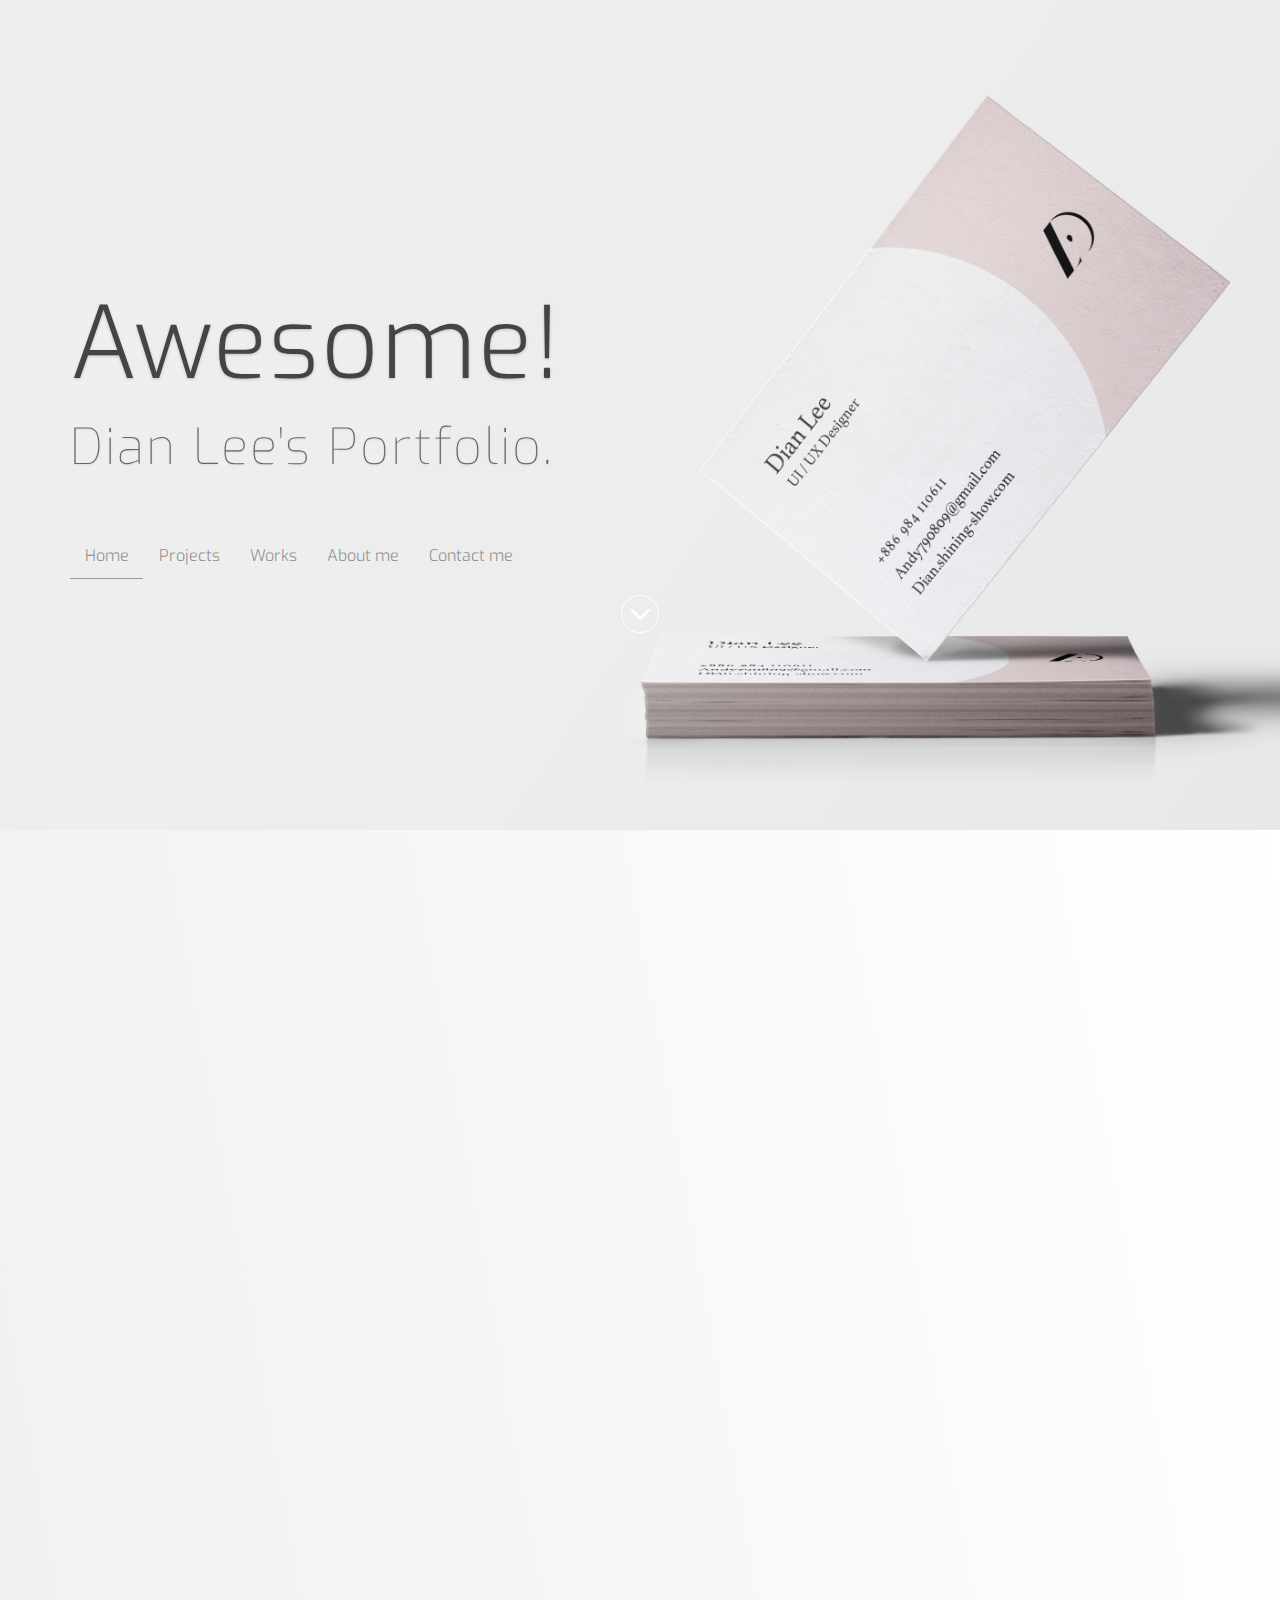
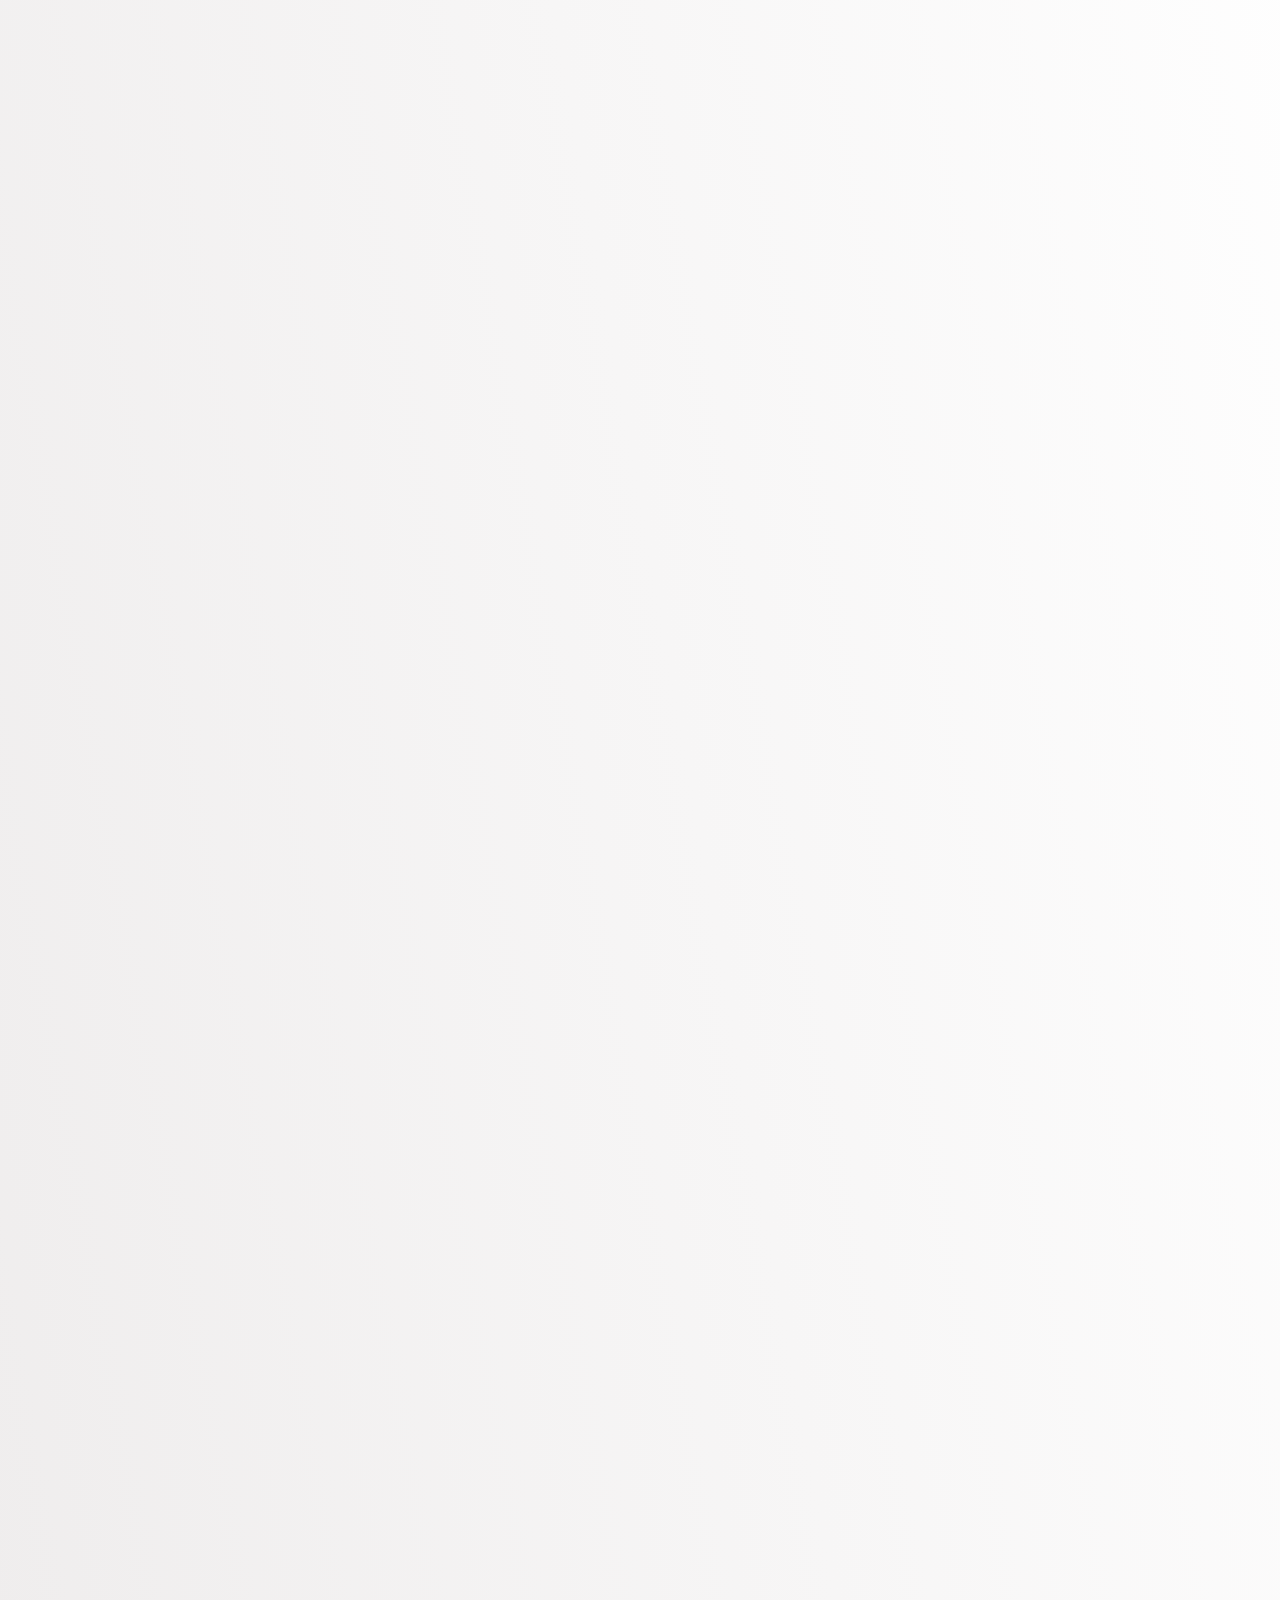
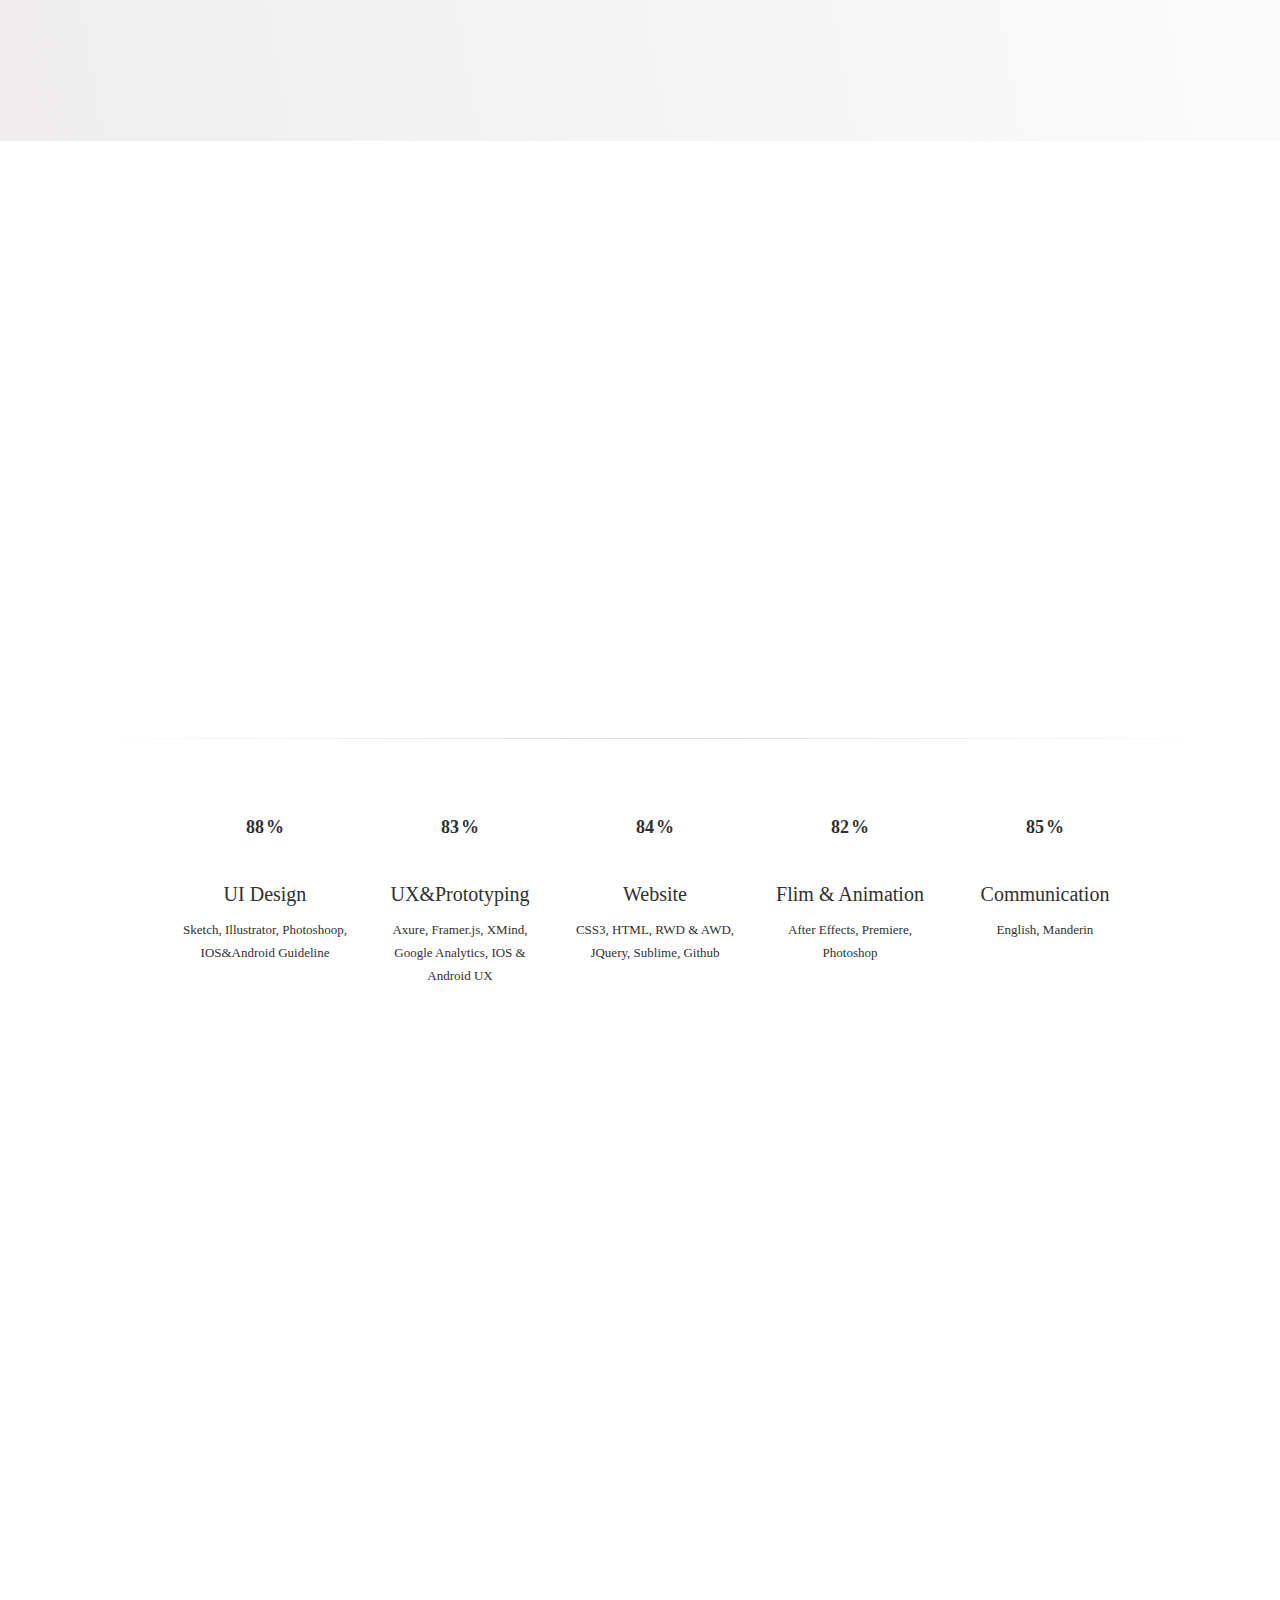
==== commit 0c961bd8: "222" ====
--- a/index.html
+++ b/index.html
@@ -344,7 +344,7 @@
                     
                     <figcaption class="mask wow fadeIn">
                          <div class="fancybox-icon">
-                        <i class="fa fa-html5" aria-hidden="true"></i>
+                        <i class="fa fa-html5" aria-hidden="true"></i> 
                         </div>
                         <h3>TWmall Mobile Web</h3>
                         <span>UX + UI + Planing</span>
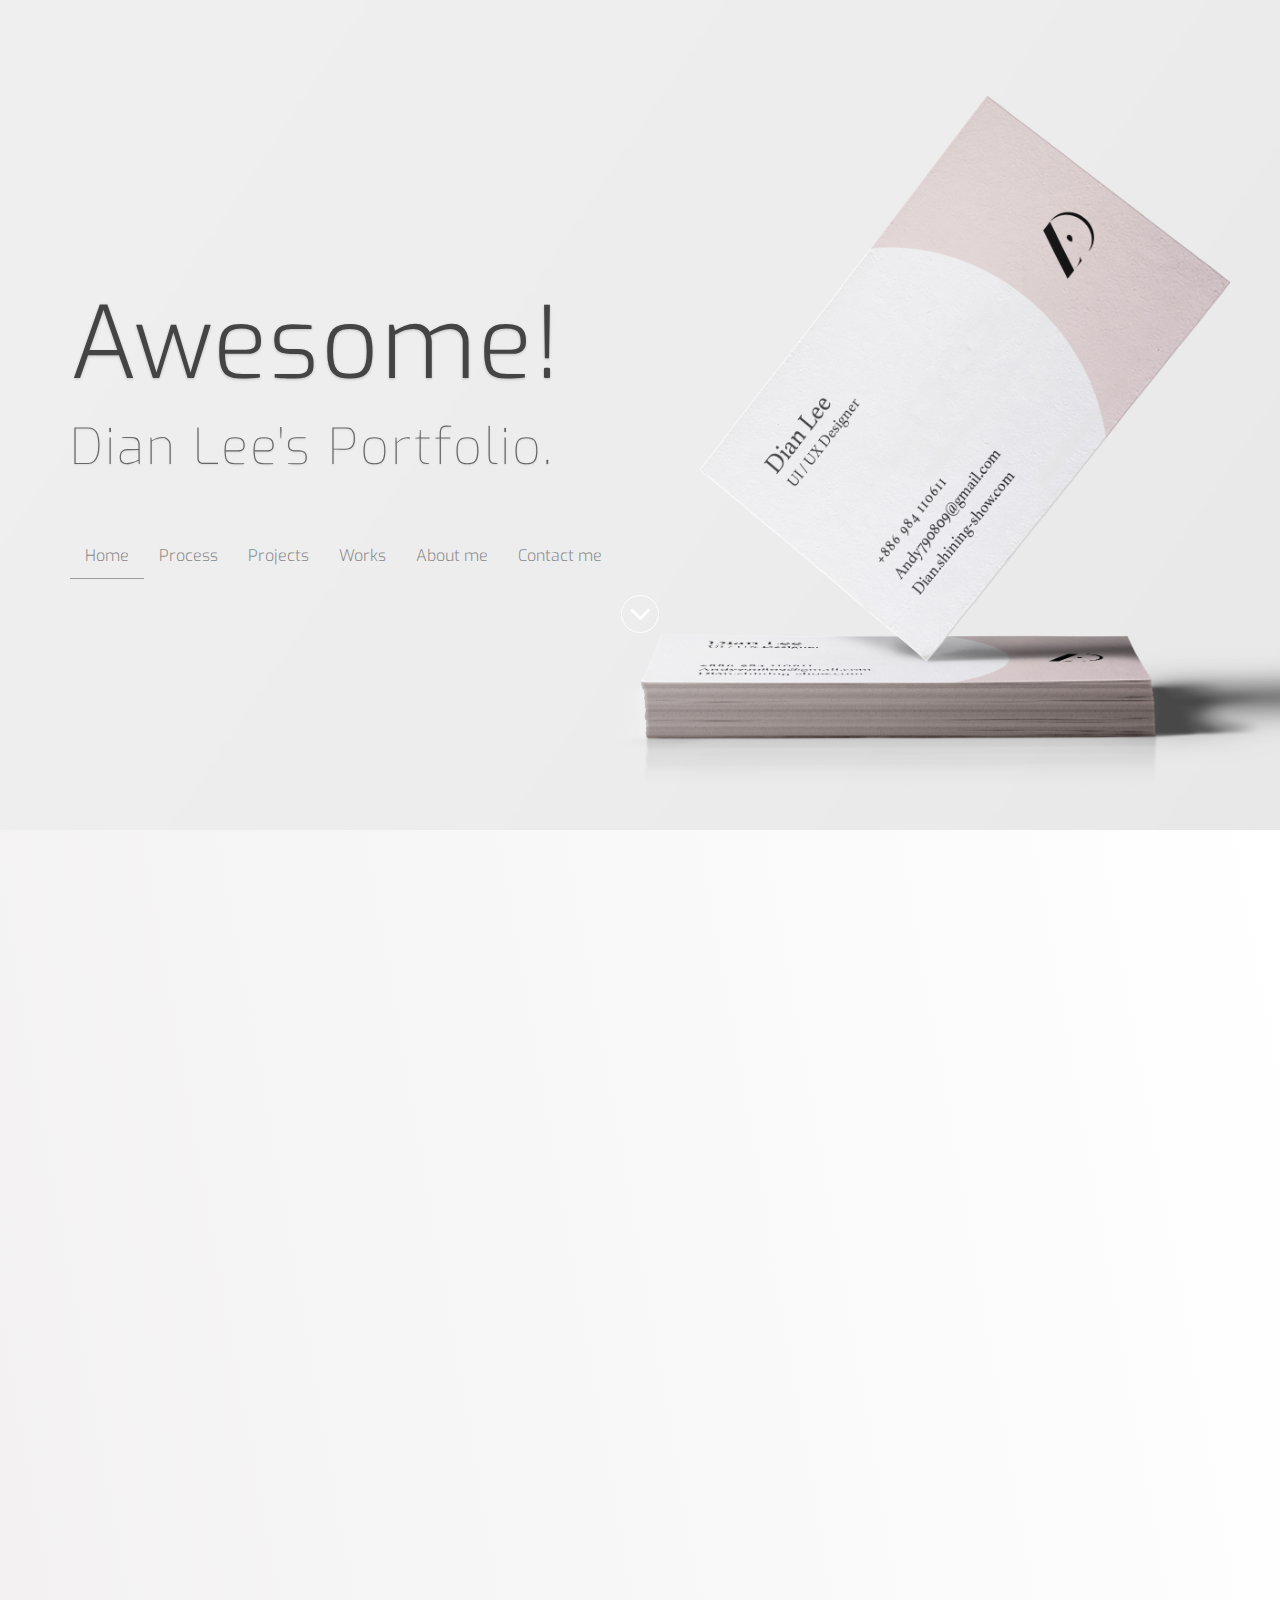
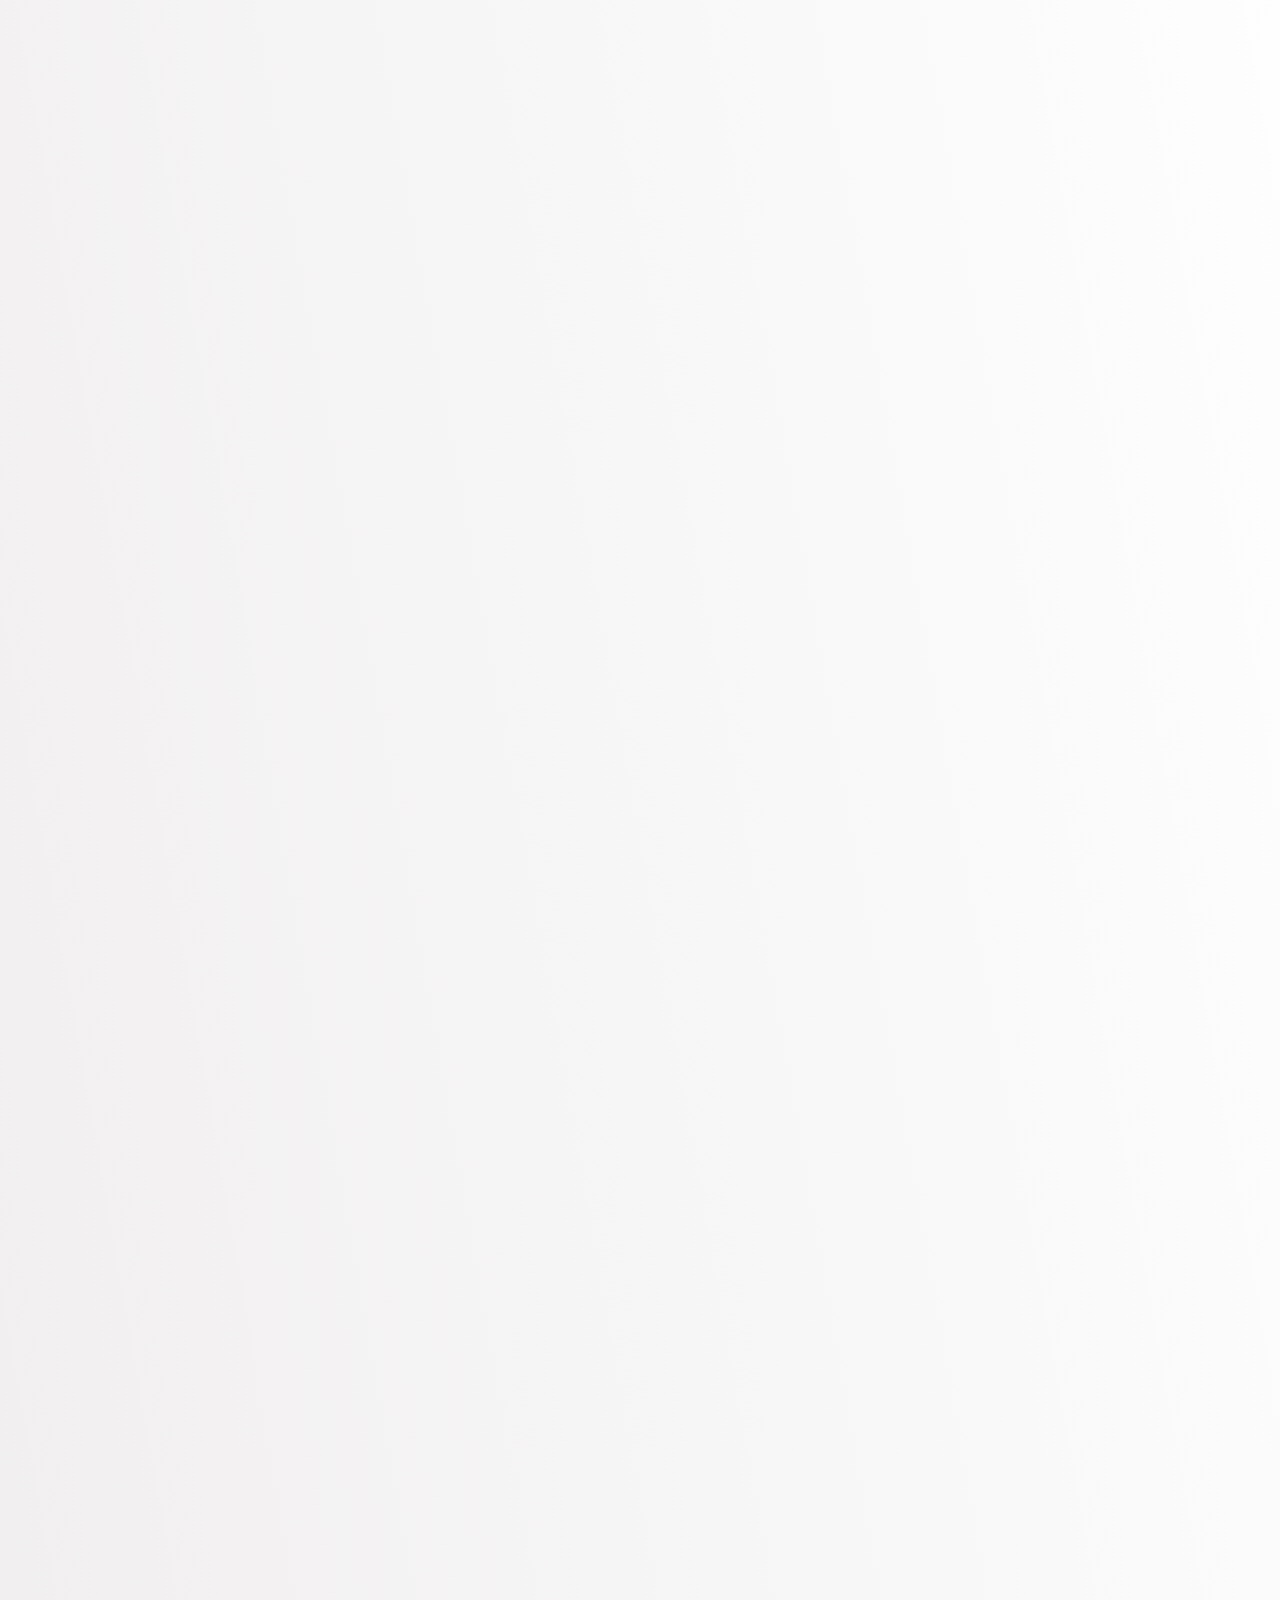
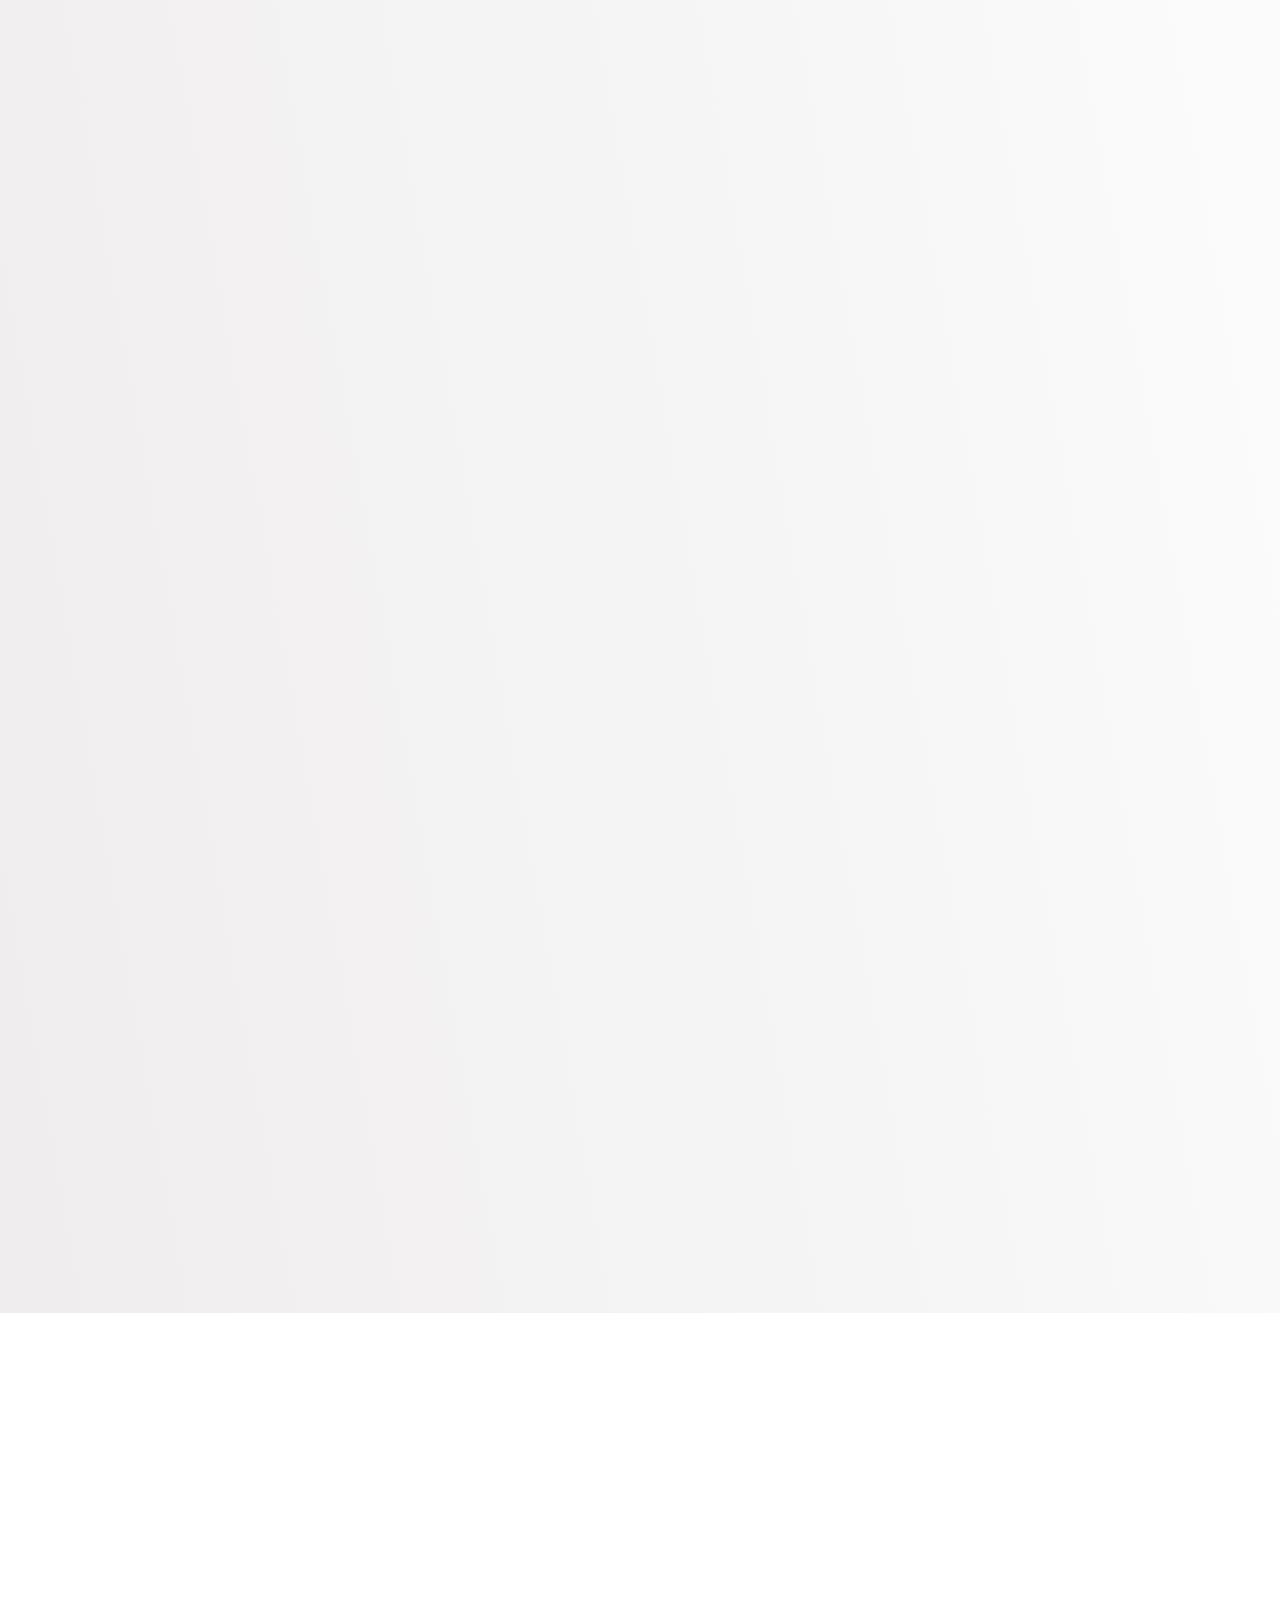
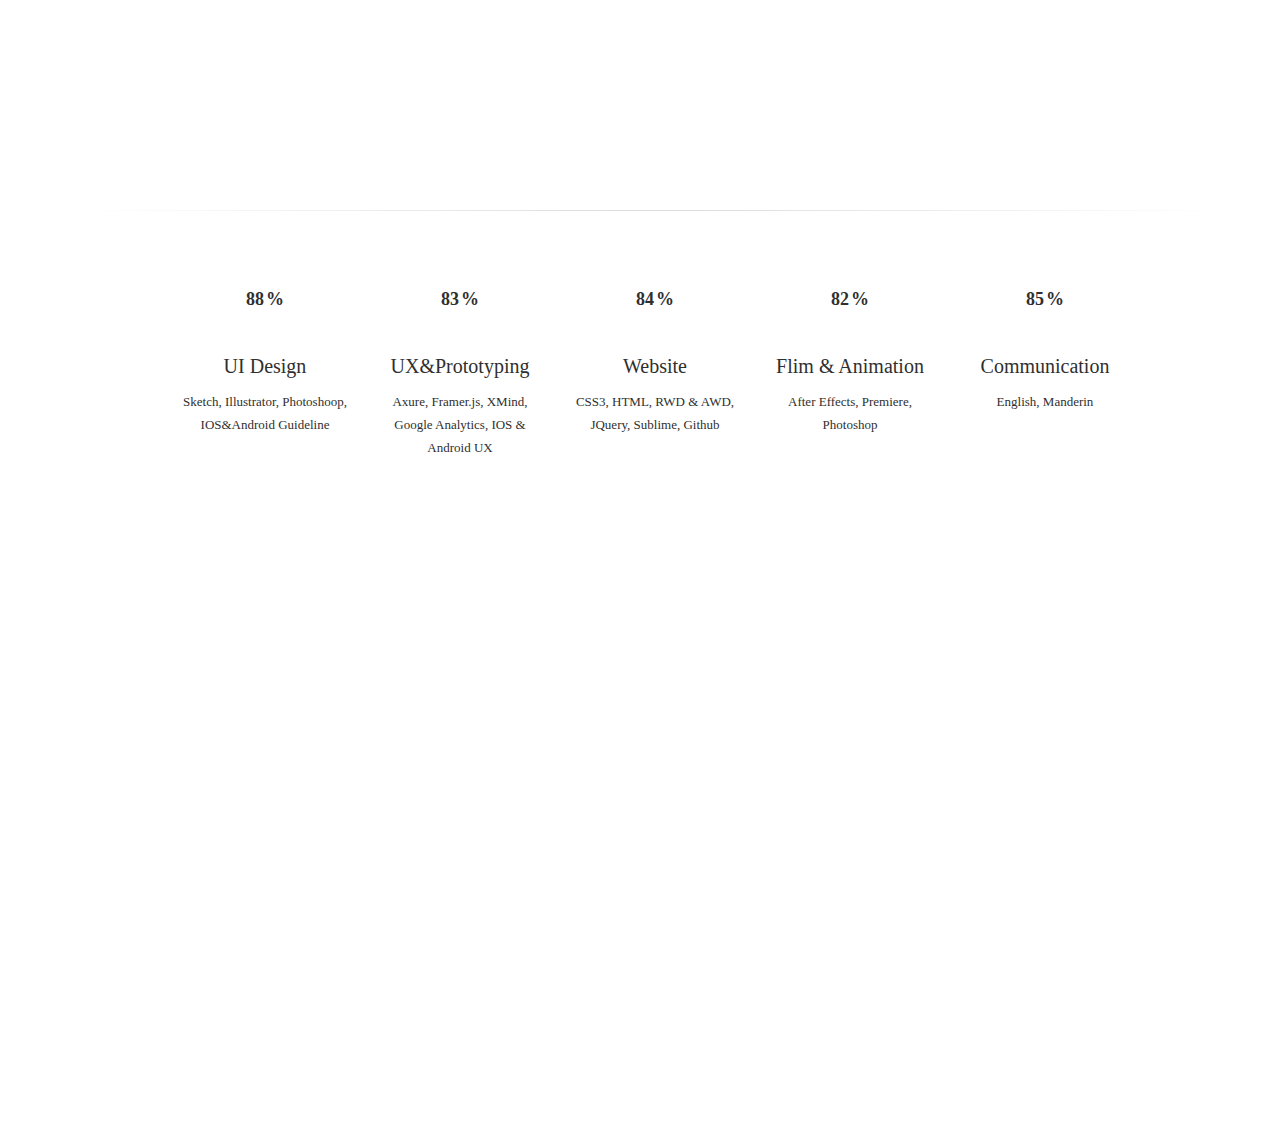
==== commit 5400faf9: "213" ====
--- a/index.html
+++ b/index.html
@@ -54,6 +54,7 @@
 			<h1 class="logo"><a href="index.html#home">Dina Lee</a></h1>
 			<i class="fa fa-arrow-right menu-close"></i>
 			<a href="#home">Home</a>
+			<a href="#process">Process</a>
 			<a href="#project">Projects</a>
 			<a href="#portfolio">Works</a>
 			<a href="#about">About</a>
@@ -89,6 +90,7 @@
 				<div id='cssmenu' class="medium-hidden small-hidden wow animated fadeInLeft" data-wow-duration="4s">
 							<ul>
 								<li><a href='#home'>Home</a></li>
+								<li><a href='#process'>Process</a></li>
 							   <li><a href='#project'>Projects</a></li>
 								<li><a href='#portfolio'>Works</a></li>
 							   <li><a href='#about'>About me</a></li>
@@ -100,6 +102,111 @@
 	</div><!-- /headerwrap -->
 
 <div class="port-color">
+	<section class="testimonials animated wow fadeIn" id="testimonials" data-wow-duration="2s">
+    	<div class="container" id="process">
+            <div class="row">
+                <div class="col-md-10 col-md-offset-1">
+                    <!-- ABOUT US SECTION TITLE-->
+                    <div class="section_title animated wow fadeInDown" data-wow-delay="0s" id="project">
+                        <h2>UX Design Process</h2>
+                        <p>Design is an interesting process of problem discovery and problem solving. I developed a streamlined and efficient design method to help me identify opportunities for innovation in the midst of the apparent chaos, and to transform these opportunities into actual design results. </p>
+                    </div>
+                </div>
+
+            </div>
+        </div>
+		<div class="UXstep" id="myBtnContainer">
+			<div class="stepA " onclick="filterSelection('ex01')">
+				<div class="circle01 blue active">
+					<p>Exploration and Analysis</p>
+				</div>
+			</div>
+			<div class="stepB">
+				<div class="line01 blue_line">
+				</div>
+			</div>
+			<div class="stepA" onclick="filterSelection('ex02')">
+				<div class="circle01 orange">
+					<p>Concept Transform</p>
+				</div>
+			</div>
+			<div class="stepB">
+				<div class="line01 orange_line">
+				</div>
+			</div>
+			<div class="stepA" onclick="filterSelection('ex03')">
+				<div class="circle01 pink">
+					<p>Intricate Design</p>
+				</div>
+			</div>
+		</div>
+		<div class="filterDiv ex01 pin ">
+			<div class=" pin_blue">
+			</div>
+		</div>
+		<div class="filterDiv ex02 pin">
+			<div class=" pin_orange">
+			</div>
+		</div>
+		<div class="filterDiv ex03 pin col-md-3">
+			<div class=" pin_pink">
+			</div>
+		</div>
+	</section>
+
+	<!--  End Testimonials Section  -->
+	<section class="filterDiv testimonials animated wow fadeIn UXstep01 ex01">
+		<div class= "exploration container">
+			<div class="step01">
+				<div class="circle col-md-3">
+					<h3 class>Customer Interviews</h3>
+					<p>This is the starting point for all projects - to have a heart-to-heart talk on the impending project with clints.</p>
+				</div>
+				<div class="circle col-md-3">
+					<h3 class>User Research</h3>
+					<p>I delve into the users' lives, make observations, conduct interviews, and then construct points of view based on the users.</p>
+				</div>
+				<div class="circle col-md-3">
+					<h3 class>Design Analysis</h3>
+					<p>Through design methods, competition analysis, user research, I redefine new design directions for the products.</p>
+				</div>
+			</div>
+		</div>
+
+	</section>
+	<section class="filterDiv testimonials animated fadeIn UXstep02 ex02">
+		<div class= "container">
+			<div class="col-md-3 word" style="top: -70px">
+				<h2>Concept Proposal</h2>
+				<p>Results of the contextual analyses are transformed into core values for the products. The points of views of the users that have been newly identified are thereafter carefully transformed into smooth, optimized interactive designs. But we do not stop here. Each design is in-built with its own unique elements and highlights, promising to deliver surprise after surprise.</p>
+			</div>
+			<div class="col-md-6 concept">
+			</div>
+			<div class="col-md-3 word">
+				<h2>Construction of Interactive Mode</h2>
+				<p>As design highlights and requirements gradually take shape in the form of the actual service interface, we need to look into the operational characteristics of each platform and ensure seamless connection amongst the platforms. By focusing on people and simplifying the processes, we aim to develop consistent and tightly-knitted cross-platform experiences.</p>
+			</div>
+		</div>
+	</section>
+	<section class="filterDiv testimonials animated fadeIn UXstep03 ex03">
+		<div class= "container">
+			<div class="step03">
+				<div class="circle col-md-3">
+					<h3 class>Detailed Flow Design</h3>
+					<p>The framework of the main functions are confirmed, the process is executed page by page, and all contact points are meticulously connected.</p>
+				</div>
+				<div class="circle col-md-3">
+					<h3 class>Visual Design</h3>
+					<p>Each brand is given distinctive characteristics such that visual style is consistent in every detail, and the design is perfected in every aspect.</p>
+				</div>
+				<div class="circle col-md-3">
+					<h3 class>Usability Testing</h3>
+					<p>Prototype testing is employed to rapidly test product concepts. The resultant first-hand feedback helps us bring the products closer to market needs.</p>
+				</div>
+			</div>
+		</div>
+
+	</section>
     <section class="testimonials animated wow fadeIn" id="testimonials" data-wow-duration="2s">
     	<div class="container">
             <div class="row">
@@ -293,7 +400,21 @@
             </nav>
 
             <div id="projects" class="clearfix wow bounceInRight" data-wow-duration="1s">
-             
+             	<figure class="mix portfolio-item proto ux">
+                    <img class=" img-responsive wow fadeIn" data-wow-duration="1s" src="assets/img/portfolio/taishin.jpg" alt="Portfolio Item" >
+                    
+                    <figcaption class="mask wow fadeIn">
+                         <div class="fancybox-icon">
+                        <i class="fa fa-mobile" aria-hidden="true"></i>
+                        </div>
+                        <h3>Taishin payplus App</h3>
+                        <span>Prototyping</span>
+                        <div class="row">
+                            <a href="https://framer.cloud/YvqHQ/" target="_blank"><div class="col-md-offset-3 col-md-2 fancybox-content-icon "><i class="fa fa-link" aria-hidden="true"></i></div>
+                            
+                        </div>
+                    </figcaption>
+                </figure>
                 <figure class="mix portfolio-item proto ux">
                     <img class=" img-responsive wow fadeIn" data-wow-duration="1s" src="assets/img/portfolio/21.jpg" alt="Portfolio Item" >
                     
@@ -372,7 +493,7 @@
                 <figure class="mix portfolio-item web ui ">
                     <img class="img-responsive wow fadeIn" data-wow-duration="1s" src="assets/img/portfolio/6.jpg" alt="Portfolio Item">
                     <figcaption class="mask wow fadeIn">
-                         <div class="fancybox-icon">
+                        <div class="fancybox-icon">
                         <i class="fa fa-html5" aria-hidden="true"></i>
                         </div>
                         <h3>Redliuli Website</h3>
@@ -398,7 +519,7 @@
                 <figure class="mix portfolio-item web ui ">
                     <img class="img-responsive wow fadeIn" data-wow-duration="1s" src="assets/img/portfolio/21.png" alt="Portfolio Item">
                     <figcaption class="mask wow fadeIn">
-                         <div class="fancybox-icon">
+                        <div class="fancybox-icon">
                         <i class="fa fa-html5" aria-hidden="true"></i>
                         </div>
                         <h3>Tebuy Global Website</h3>
@@ -409,8 +530,7 @@
                     </figcaption>
                 </figure>
                 <figure class="mix portfolio-item proto ux">
-                    <img class=" img-responsive wow fadeIn" data-wow-duration="1s" src="assets/img/portfolio/16.jpg" alt="Portfolio Item" >
-                    
+                    <img class="img-responsive wow fadeIn" data-wow-duration="1s" src="assets/img/portfolio/16.jpg" alt="Portfolio Item" >
                     <figcaption class="mask wow fadeIn">
                          <div class="fancybox-icon">
                         <i class="fa fa-mobile" aria-hidden="true"></i>
@@ -437,7 +557,6 @@
                 </figure>
                 <figure class="mix portfolio-item ui">
                     <img class=" img-responsive wow fadeIn" data-wow-duration="1s" src="assets/img/portfolio/b.jpg" alt="Portfolio Item">
-                    
                     <figcaption class="mask wow fadeIn">
                         <div class="fancybox-icon">
                         <i class="fa fa-mobile" aria-hidden="true"></i>
@@ -449,66 +568,6 @@
                         </div>
                     </figcaption>
                 </figure>
-                <!-- <figure class="mix portfolio-item ui web">
-                   <img class=" img-responsive wow fadeIn" data-wow-duration="1s" src="assets/img/portfolio/1.jpg" alt="Portfolio Item">
-                    
-                    <figcaption class="mask wow fadeIn">
-                         <div class="fancybox-icon">
-                        <i class="fa fa-html5" aria-hidden="true"></i>
-                        </div>
-                        <h3>Ecommerce Dashboard</h3>
-                        <span>UI Design</span>
-                        <div class="row">
-                            <a class="various " href="assets/img/portfolio/big/1.png" title="Ecommerce Dashboard" rel="portfolio"><div class="col-md-2 col-md-offset-3 fancybox-content-icon "><i class="fa fa-search" aria-hidden="true"></i></div></a>
-                        </div>
-                    </figcaption>
-                </figure>
-
-                <figure class="mix portfolio-item ui ">
-                   <img class="img-responsive wow fadeIn" data-wow-duration="1s" src="assets/img/portfolio/3.jpg" alt="Portfolio Item">         
-                        <figcaption class="mask wow fadeIn">
-                             <div class="fancybox-icon">
-                        <i class="fa fa-tablet" aria-hidden="true"></i>
-                        </div>
-                        <h3>Recipe Ecommerce</h3>
-                        <span>UI Design</span>
-                        <div class="row">
-                            <a class="various " href="assets/img/portfolio/big/3.png" title="Recipe Ecommerce" rel="portfolio"><div class="col-md-2 col-md-offset-3 fancybox-content-icon "><i class="fa fa-search" aria-hidden="true"></i></div></a>
-                        </div>
-                    </figcaption>
-                </figure>
-
-                <figure class="mix portfolio-item ui web">
-                    <img class="img-responsive wow fadeIn" data-wow-duration="1s" src="assets/img/portfolio/4.jpg" alt="Portfolio Item">
-                    <figcaption class="mask wow fadeIn">
-                         <div class="fancybox-icon">
-                        <i class="fa fa-tablet" aria-hidden="true"></i>
-                        </div>
-                        <h3>Fresh Ecommerce</h3>
-                        <span>UI Design</span>
-                        <div class="row">
-                            <a class="various " href="assets/img/portfolio/big/4.png" title="Fresh Ecommerce" rel="portfolio"><div class="col-md-2 col-md-offset-3 fancybox-content-icon "><i class="fa fa-search" aria-hidden="true"></i></div></a>
-                        </div>
-                    </figcaption>
-                </figure>
-
-                <figure class="mix portfolio-item ui print">
-                   <img class="img-responsive wow fadeIn" data-wow-duration="1s" src="assets/img/portfolio/5.jpg" alt="Portfolio Item">
-                    <figcaption class="mask wow fadeIn">
-                         <div class="fancybox-icon">
-                        <i class="fa fa-mobile" aria-hidden="true"></i>
-                        </div>
-                        <h3>Music Player</h3>
-                        <span>Interaction Design</span>
-                        <div class="row">
-                            <a class="various " href="assets/img/portfolio/big/5.gif" title="Music Player" rel="portfolio"><div class="col-md-2 col-md-offset-3 fancybox-content-icon "><i class="fa fa-search" aria-hidden="true"></i></div></a>
-                        </div>
-                    </figcaption>
-                </figure> -->
-
-                
-                
-
                 <figure class="mix portfolio-item web ui">
                     <img class="img-responsive wow fadeIn" data-wow-duration="1s" src="assets/img/portfolio/7.jpg" alt="Portfolio Item">
                     <figcaption class="mask wow fadeIn">
@@ -523,7 +582,6 @@
                         </div>
                     </figcaption>
                 </figure>
-
                 <figure class="mix portfolio-item print">
                     <img class="img-responsive wow fadeIn" data-wow-duration="1s" src="assets/img/portfolio/8.jpg" alt="Portfolio Item">
                     <figcaption class="mask wow fadeIn">
@@ -594,64 +652,14 @@
                     </figcaption>
                 </figure>
                
-                <!-- <figure class="mix portfolio-item graphic ">
-                    <a class="various " href="assets/img/portfolio/big/15.jpg" title="Title One" rel="portfolio" ><img class=" img-responsive wow fadeIn" data-wow-duration="1s" src="assets/img/portfolio/15.jpg" alt="Portfolio Item">
-
-
-                    <figcaption class="mask">
-                        <div class="fancybox-icon">
-                        <i class="fa fa-picture-o" aria-hidden="true"></i>
-                        </div>
-                        <h3>Ecommerce products DM</h3>
-                        <span>Photographic</span>
-                    </figcaption></a>
-                </figure> -->
-                <!-- <figure class="mix portfolio-item small_hidden all">
-                    <img class=" img-responsive wow fadeIn" data-wow-duration="1s" src="assets/img/portfolio/blank2.png" alt="Portfolio Item" >
-
-                    <div style="    position: relative;top: -110px;left: 140px;font-size: 30px;z-index: 2;"><i class="fa fa-spinner" aria-hidden="true"></i></div>
-                    <div style="position: relative;top: -90px;text-align: center;color: #333;font-size: 18px;font-weight: 300;left: 17px;font-family: 'Raleway', sans-serif;font-style: italic;">Works keep updating...</div>
-
-                   
-                </figure> -->                
+           
 
             </div> <!-- end #projects -->
 
         </section>
      </div>
-     <!-- <section id="FEATURES" class="features page">
-        <div class="container">
-            <div class="row">
-                <div class="col-md-10 col-md-offset-1"> -->
-                    <!-- FEATURES SECTION TITLE -->
-                   <!--  <div class="section_title wow fadeIn" data-wow-duration="1s">
-                        <h2>Flims</h2>
-                        <p>Lorem ipsum dolor sit amet, consectetur adipisicing elit, sed do eiusmod tempor incididunt ut labore et dolore magna aliqua. Ut enim ad minim veniam, quis nostrud exercitation ullamco laboris nisi ut aliquip.</p>
-                    </div> -->
-                    <!-- END FEATURES SECTION TITLE -->
-                <!-- </div>
-            </div>
-        </div>
-
-        <div class="feature_inner">
-            <div class="container">
-                <div class="row"> -->
-             
-                    
-                        <!-- END SINGLE FEATURE -->
-                    
-                <!-- </div>
-            </div>
-        </div>
-    </section> -->
 
 </div>
-        <!--
-        End #Portfolio
-        ========================== -->
-
-
-        <!-- start introduction -->
     <section id="about" class="features page">
     	<div class="container">
 			<div class="row">
@@ -760,23 +768,6 @@
 		</div>	
 
 	</section>
-
-
-
-        <!-- end introduction -->
-
-
-
-
-
-
-
-	
-	
-	
-	<!-- =========================
-     START CONTCT FORM AREA
-============================== -->
     <section class="contact page parallax" id="contact">
         <div class="section_overlay">
             <div class="container">
@@ -826,24 +817,6 @@
             </div>
 
             <div class="container" style="content:'';height:100px;">
-                <!-- <div class="row">
-                    <div class="col-md-12 wow bounceInLeft">
-                        <div class="social_icons">
-                            <ul>
-                                <li><a href=""><i class="fa fa-facebook"></i></a>
-                                </li> -->
-                                <!-- <li><a href=""><i class="fa fa-twitter"></i></a>
-                                </li> -->
-                                <!-- <li><a href=""><i class="fa fa-dribbble"></i></a>
-                                </li> -->
-                                <!-- <li><a href=""><i class="fa fa-behance"></i></a>
-                                </li> -->
-                                <!-- <li><a href=""><i class="fa fa-youtube-play"></i></a>
-                                </li> -->
-                            <!-- </ul>
-                        </div>
-                    </div>
-                </div> -->
             </div>
         </div>
     </section>
@@ -929,6 +902,53 @@
   ga('create', 'UA-78518053-3', 'auto');
   ga('send', 'pageview');
 
+  filterSelection("ex01")
+function filterSelection(c) {
+  var x, i;
+  x = document.getElementsByClassName("filterDiv");
+  if (c == "all") c = "";
+  // Add the "show" class (display:block) to the filtered elements, and remove the "show" class from the elements that are not selected
+  for (i = 0; i < x.length; i++) {
+    w3RemoveClass(x[i], "show");
+    if (x[i].className.indexOf(c) > -1) w3AddClass(x[i], "show");
+  }
+}
+
+// Show filtered elements
+function w3AddClass(element, name) {
+  var i, arr1, arr2;
+  arr1 = element.className.split(" ");
+  arr2 = name.split(" ");
+  for (i = 0; i < arr2.length; i++) {
+    if (arr1.indexOf(arr2[i]) == -1) {
+      element.className += " " + arr2[i];
+    }
+  }
+}
+
+// Hide elements that are not selected
+function w3RemoveClass(element, name) {
+  var i, arr1, arr2;
+  arr1 = element.className.split(" ");
+  arr2 = name.split(" ");
+  for (i = 0; i < arr2.length; i++) {
+    while (arr1.indexOf(arr2[i]) > -1) {
+      arr1.splice(arr1.indexOf(arr2[i]), 1); 
+    }
+  }
+  element.className = arr1.join(" ");
+}
+
+// Add active class to the current control button (highlight it)
+var btnContainer = document.getElementById("myBtnContainer");
+var btns = btnContainer.getElementsByClassName("circle01");
+for (var i = 0; i < btns.length; i++) {
+  btns[i].addEventListener("click", function() {
+    var current = document.getElementsByClassName("active");
+    current[0].className = current[0].className.replace(" active", "");
+    this.className += " active";
+  });
+}
 </script>
 <!-- =======end GA============ -->
   </body>
--- a/assets/css/main.css
+++ b/assets/css/main.css
@@ -629,6 +629,279 @@
     -o-background-size: cover;
     background-size: cover;
 }
+.UXstep{
+  text-align: center;
+  margin: 0 auto;
+  position: relative;
+  width: 800px;
+  padding-bottom: 100px;
+  height: 200px;
+
+}
+.UXstep p {
+  text-align: center;
+  padding-top: 100px; 
+  margin: 0 30px 0 30px;
+} 
+
+.line01 {
+    height: 3px;
+    width: 100%;
+    top: 120px;
+    position: relative;
+}
+.blue_line{
+  background: #1ba5dc;
+}
+.orange_line{
+  background: #ffbf26;
+}
+.pink_line{
+  background: #f75780;
+}
+
+.exploration{
+  height: 300px;
+  z-index: 2;
+  text-align: center;
+  margin: 0 auto;
+  position: relative;
+}
+
+.circle{
+    border-radius: 50%;
+    height: 290px;
+    background: #fff;
+    width: 100%;
+    margin-left: 6%;
+}
+.step03 h3{
+  color: #f75780;
+  z-index: 2;
+  text-align: center;
+  margin: 0 auto;
+  position: relative;
+  color: #f75780;
+  margin: 60px 10px 5px 10px;
+}
+.step03 p{
+  margin: 0 15px 0 15px;
+}
+.step01 h3{
+  color: #1ba5dc;
+  margin: 70px 0 20px 0;
+}
+.circle p{
+  color: #666;
+  text-align: center;
+}
+.UXstep01{
+  background: url(../img/explore.jpg) no-repeat center top; 
+  background-size: cover;
+  height: 500px;
+}
+.UXstep02{
+  background: url(../img/concept.png) no-repeat center top;
+  background-size: cover;
+  max-height: 500px;
+}
+.UXstep03{
+  background: url(../img/design.jpg) no-repeat center top; 
+  background-size: cover;
+  height: 500px;
+}
+.ex01{
+}
+.ex02{
+}
+.ex03{
+}
+.pin{
+   text-align: center;
+  margin: 0 auto;
+  position: relative;
+  width: 800px;
+  height: 30px;
+}
+.UXstep02 .word{
+position: relative;
+top: -80px;
+text-align:center;
+color: #fff;
+}
+.steptitle{
+  padding-bottom: 25px;
+  text-align: center;
+}
+.circleWrap {
+    padding-bottom: 70px;
+    position: absolute;
+    z-index: 9;
+}
+.filterDiv {
+    display: none; /* Hidden by default */
+}
+.show {
+    display: block;
+}
+.svgWrap {
+    width: 100%;
+    position: relative;
+    z-index: 1;
+    text-align: center;
+    top: -400px;
+}
+.svgWrap2 {
+    width: 100%;
+    position: relative;
+    z-index: 1;
+    text-align: center;
+    top: -100px;
+}
+.transferStart{
+  background: url("../img/transferStart.png") no-repeat center;
+  top:25px;
+  width: 40px;
+  height: 40px;
+  position: relative;
+  margin: 0 auto;
+}
+.map{
+  text-align: center;
+  margin: auto;
+}
+.blue {
+  background: #FFF;
+  border:#1ba5dc;
+  color: #1ba5dc;
+}
+.blue:hover {
+  background: #1ba5dc;
+  color: #fff;
+  border: #1ba5dc;
+}
+.blue.active {
+  background: #1ba5dc;
+  color: #fff;
+  border: #1ba5dc;
+}
+.pin_blue{
+    width: 0;
+    position: relative;
+    height: 0;
+    border-style: solid;
+    border-width: 15px 10px 0 10px;
+    border-color: #1ba5dc transparent transparent transparent;
+    text-align: center;
+    margin: 0 auto;
+     top: 70px;
+    margin: 0 13%;
+}
+.orange {
+  background: #FFF;
+  border: #ffbf26;
+  color:  #ffbf26;
+}
+.orange:hover{
+   background: #ffbf26;
+   color: #fff;
+   border: #ffbf26;
+}
+.orange.active{
+   background: #ffbf26;
+   color: #fff;
+   border: #ffbf26;
+}
+.pin_orange{
+    width: 0;
+    position: relative;
+    height: 0;
+    border-style: solid;
+    border-width: 15px 10px 0 10px;
+    border-color: #ffbf26 transparent transparent transparent;
+    text-align: center;
+    margin: 0 auto;
+    top: 70px;
+    margin: 0 48%;
+
+}
+
+.pink{
+  background: #FFF;
+  border: #f75780;
+  color:  #f75780;
+}
+.concept{
+    /* width: 100%; */
+    height: 500px;
+    text-align: center;
+    background: url(../img/transferDisplay-m.png) no-repeat center;
+    background-position: center;
+    background-size: 80%;
+    position: relative;
+    top: -130px;
+}
+.pink:hover{
+  background: #f75780;
+  color: #fff;
+   border: #f75780;
+}
+.pink.active{
+  background: #f75780;
+  color: #fff;
+   border: #f75780;
+}
+.pin_pink{
+    width: 0;
+    position: relative;
+    height: 0;
+    border-style: solid;
+    border-width: 15px 10px 0 10px;
+    border-color: #f75780 transparent transparent transparent;
+    text-align: center;
+    margin: 0 auto;
+    top: 20px;
+    margin: 0px 297%;
+}
+.purple{
+  background: #FFF;
+  border: #9b57f7;
+  color:  #9b57f7;
+}
+.purple:hover{
+  background: #9b57f7;
+  color: #fff;
+   border: #9b57f7;
+}
+.purple.active{
+  background: #9b57f7;
+  color: #fff;
+   border: #9b57f7;
+}
+.stepA{
+  width: 30%;
+  float: left;
+}
+.stepB{
+  width: 5%;
+  float: left;
+}
+.circle01{
+  border-radius: 50%;
+    width: 100%;
+    height: 100%;
+    min-height: 250px;
+    border:solid 3px;
+    font-weight: bold;
+}
+.analyseStart{
+  top:25px;
+  width: 40px;
+  height: 40px;
+  position: relative;
+  margin: 0 auto;
+  background: url(../img/analyseStart.png) no-repeat center;
+}
 #aboutwrap h2 {
     color: #fff;
     font-size: 50px;
@@ -928,7 +1201,7 @@
 
 .port-color{
   padding-bottom: 50px;
-  margin-bottom: 100px;
+ /* margin-bottom: 100px;*/
   position: relative;
   z-index: 11;
 background: rgb(239,237,237); /* Old browsers */
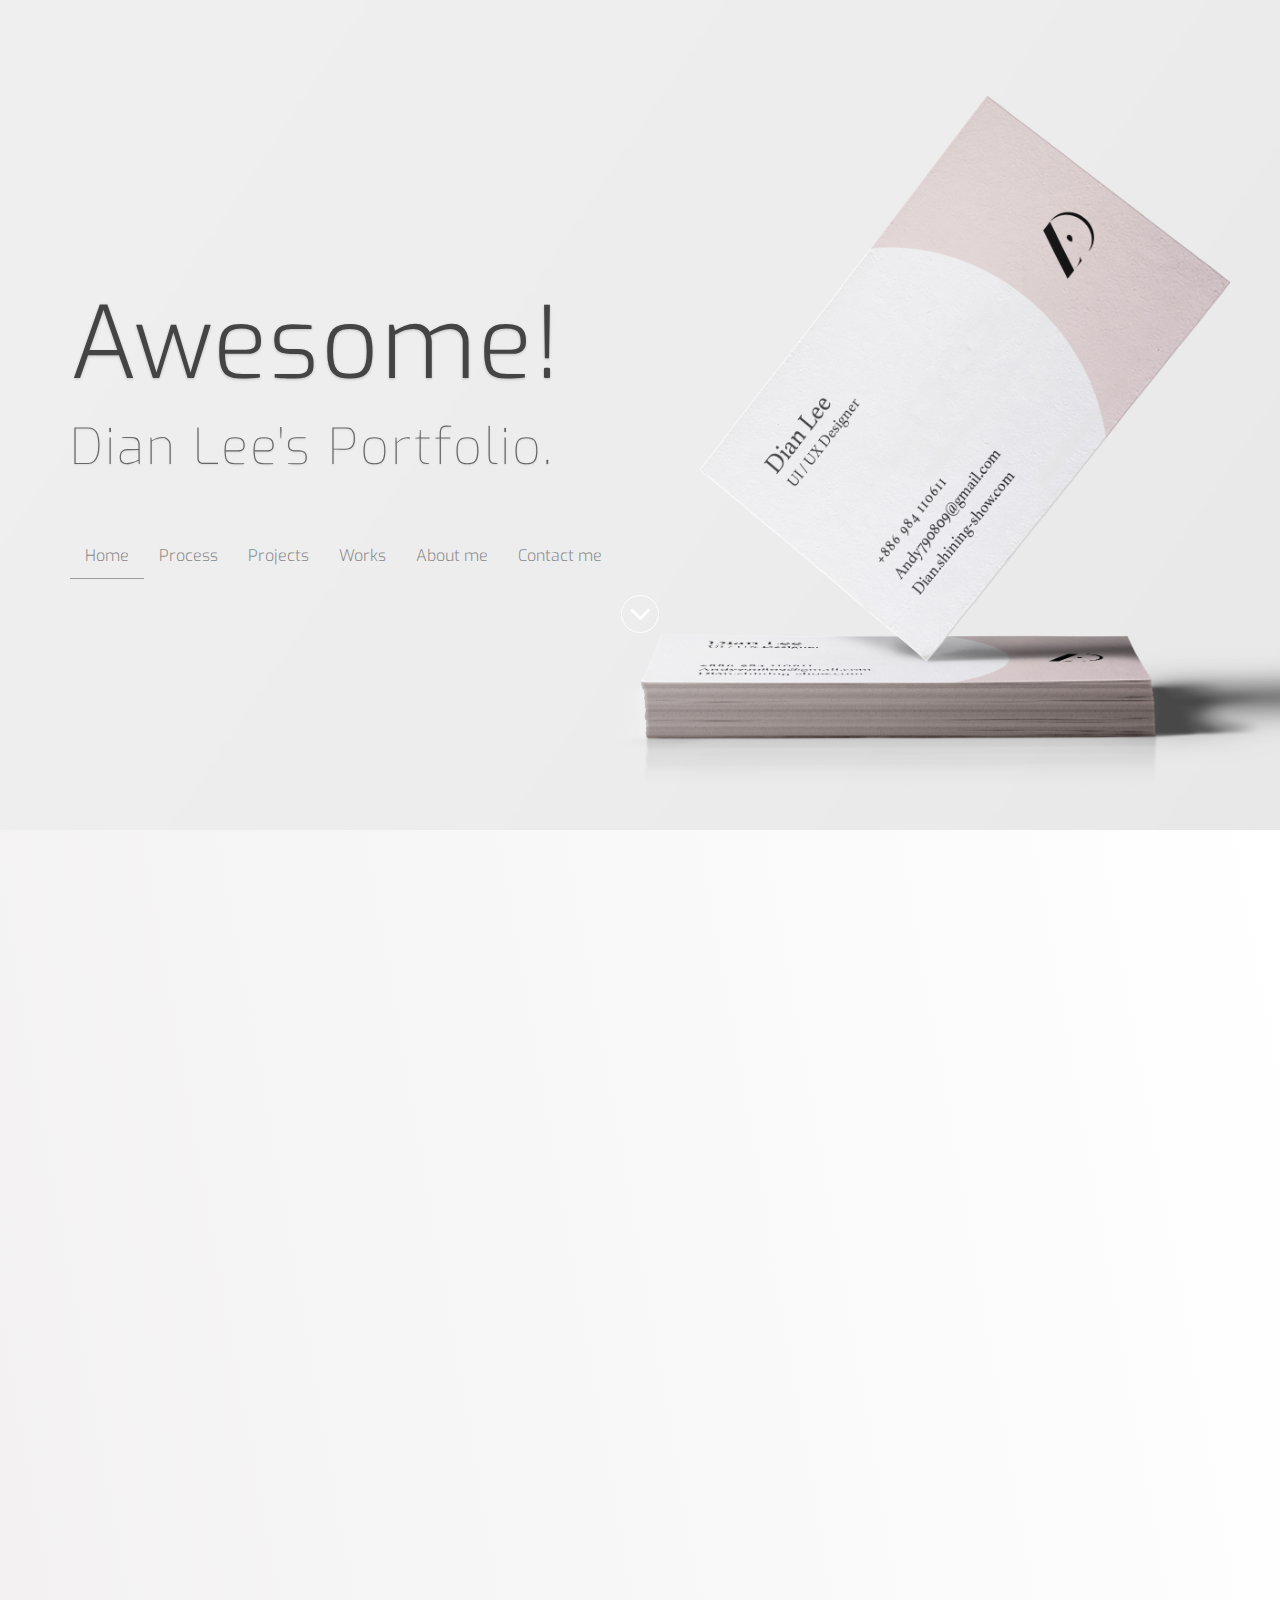
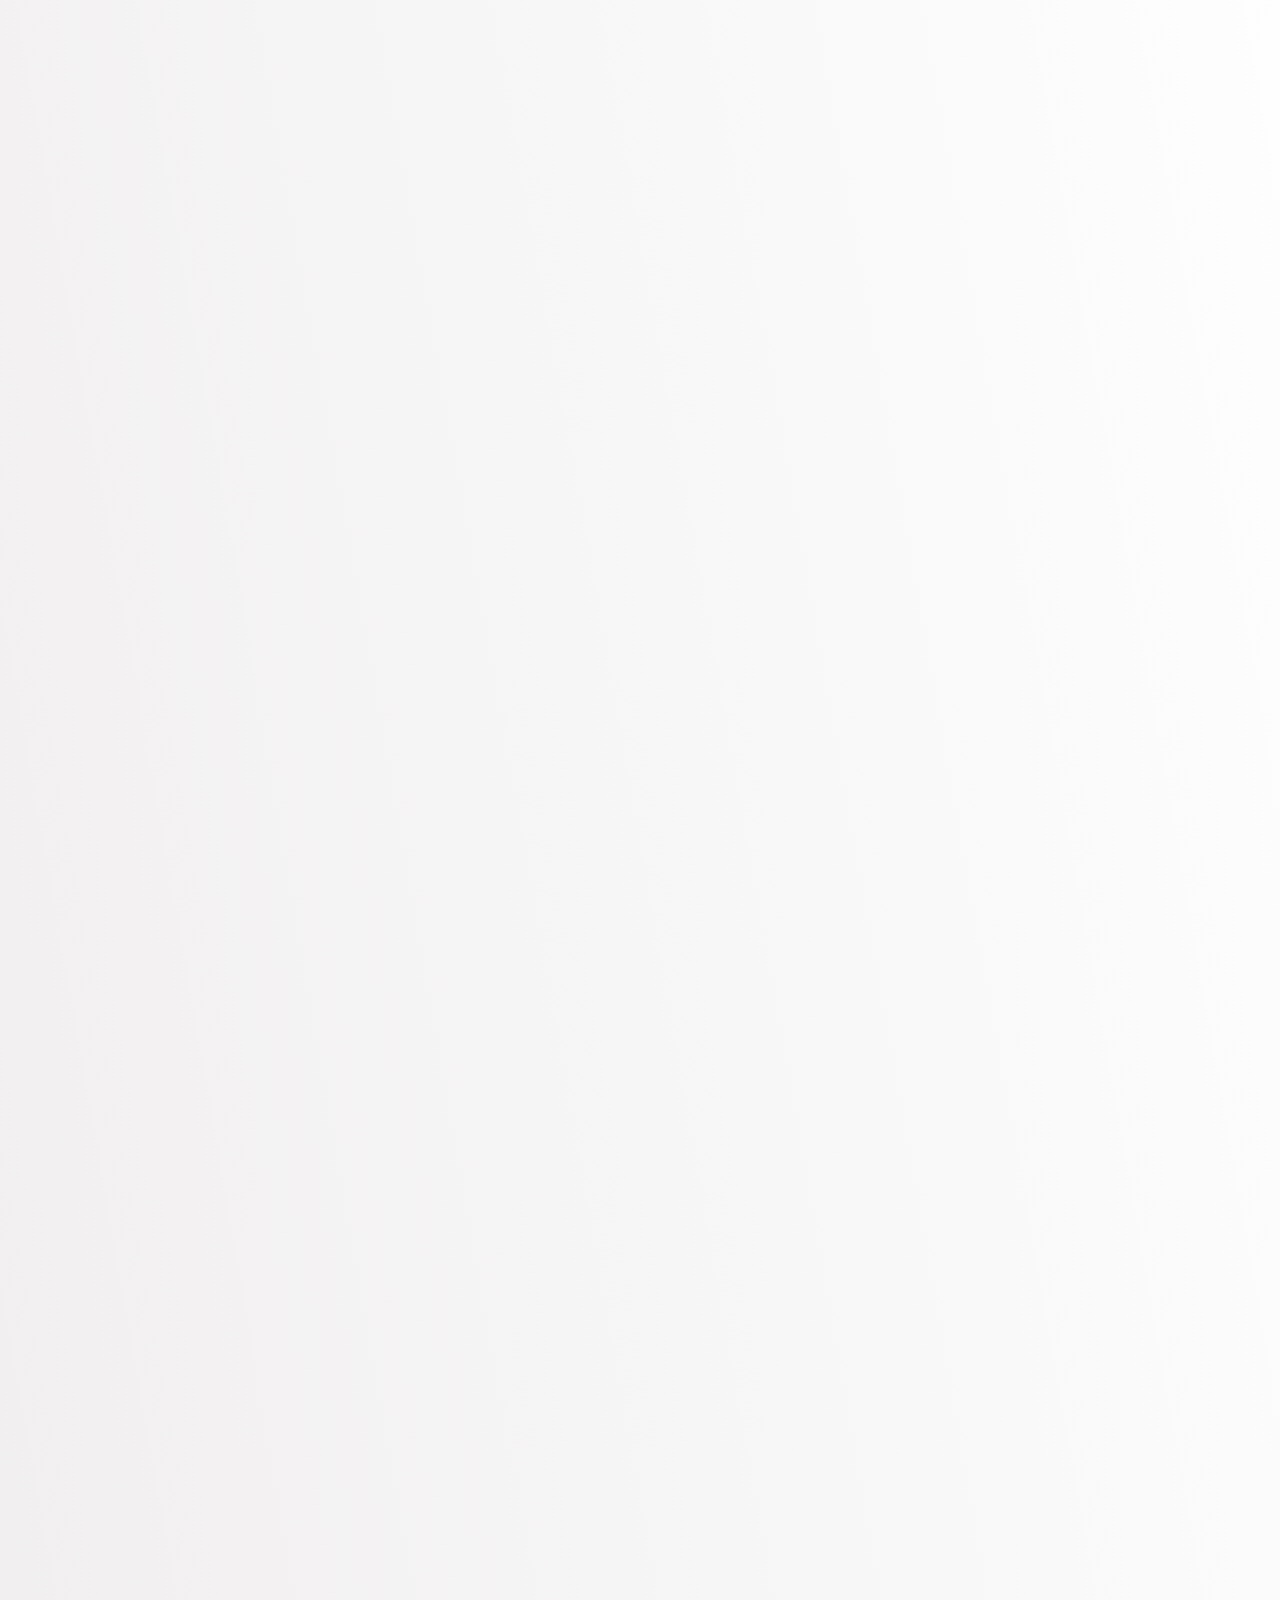
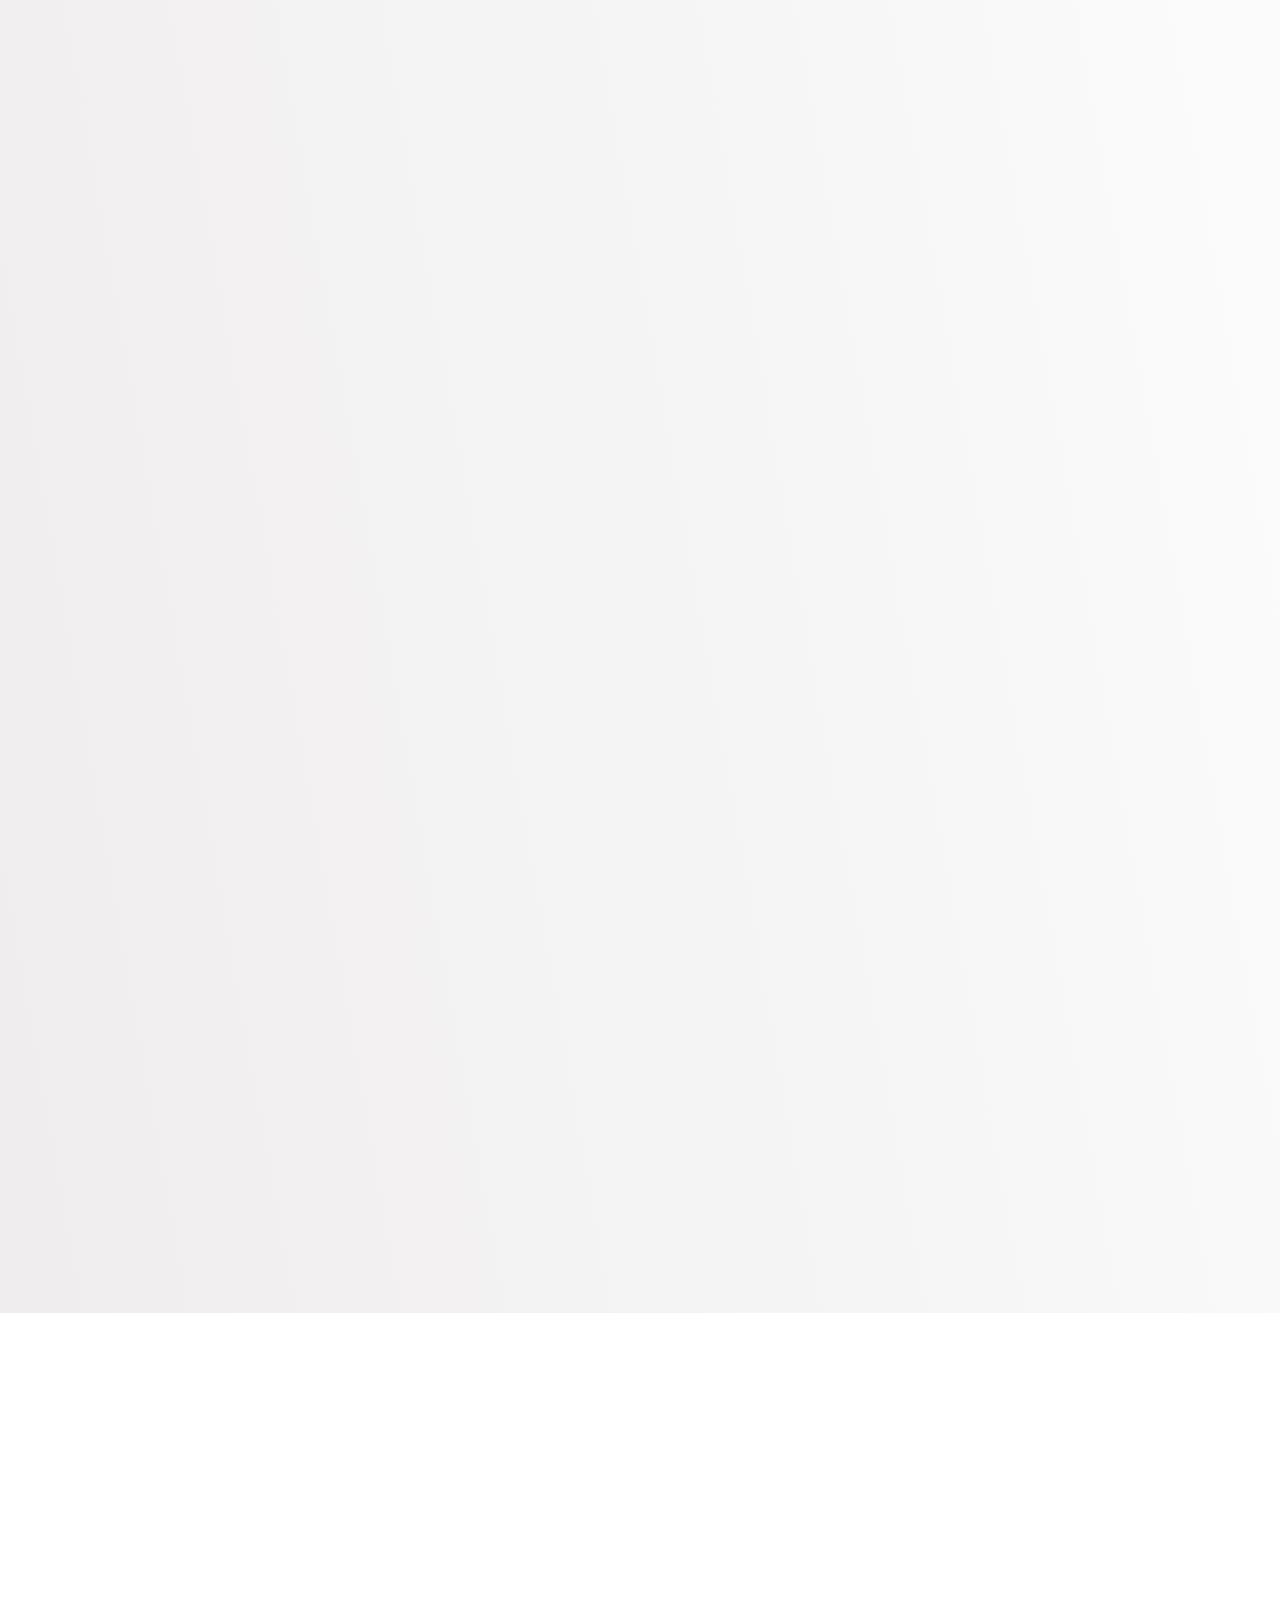
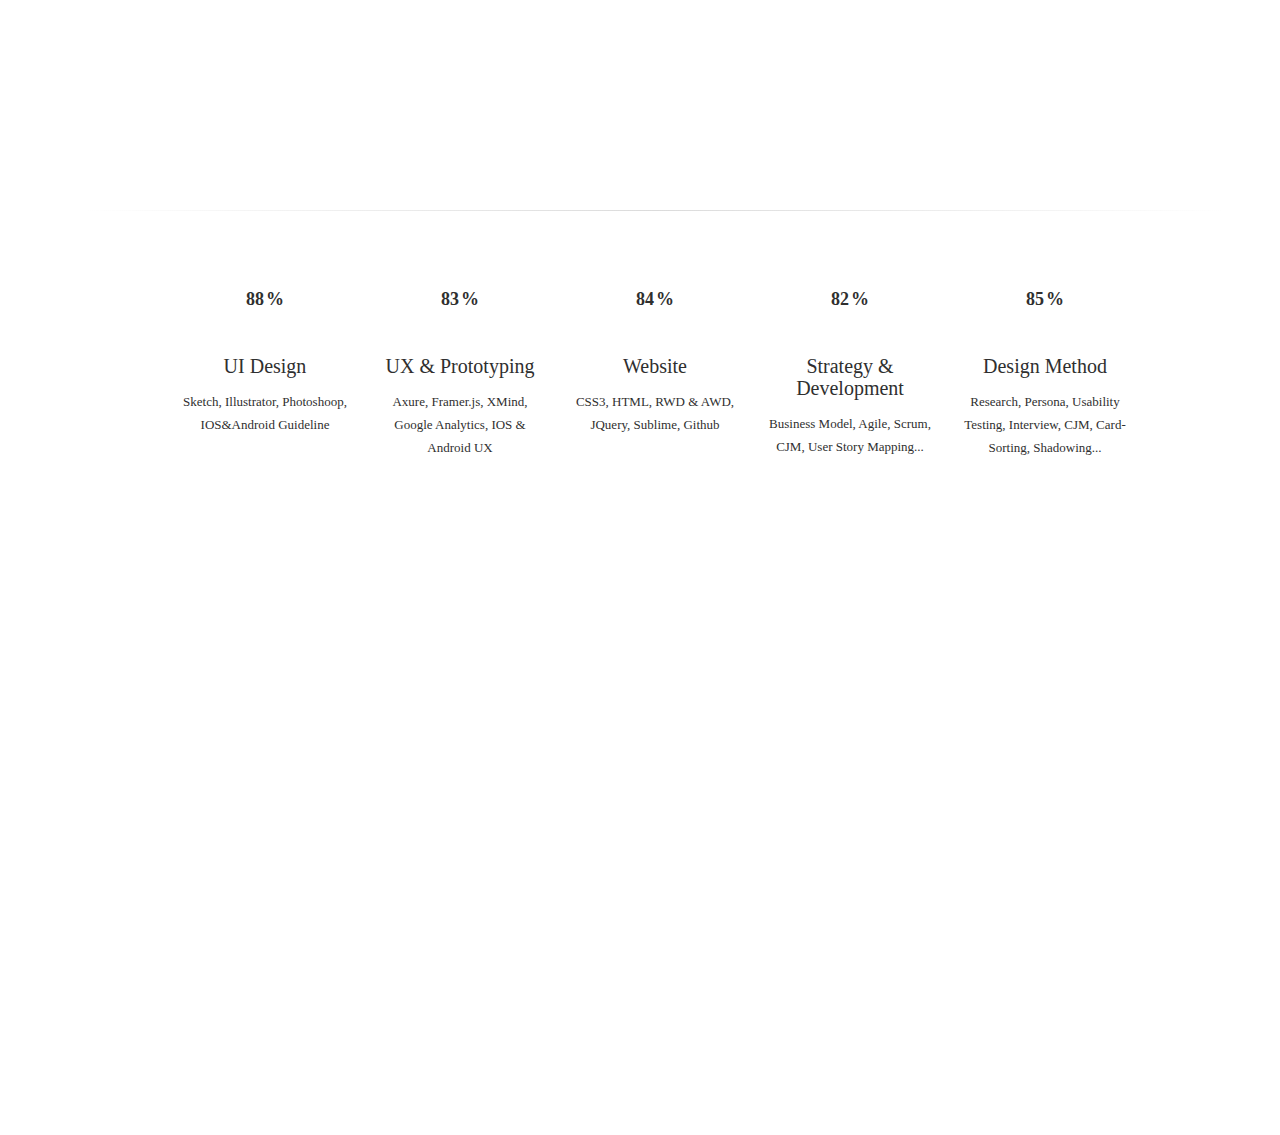
==== commit c9af732b: "123" ====
--- a/index.html
+++ b/index.html
@@ -102,6 +102,7 @@
 	</div><!-- /headerwrap -->
 
 <div class="port-color">
+	<div class="small_hidden">
 	<section class="testimonials animated wow fadeIn" id="testimonials" data-wow-duration="2s">
     	<div class="container" id="process">
             <div class="row">
@@ -164,11 +165,11 @@
 				</div>
 				<div class="circle col-md-3">
 					<h3 class>User Research</h3>
-					<p>I delve into the users' lives, make observations, conduct interviews, and then construct points of view based on the users.</p>
+					<p>We delve into the users' lives, make observations, conduct interviews, and then construct points of view based on the users.</p>
 				</div>
 				<div class="circle col-md-3">
 					<h3 class>Design Analysis</h3>
-					<p>Through design methods, competition analysis, user research, I redefine new design directions for the products.</p>
+					<p>Through design methods, competition analysis, user research, we redefine new design directions for the products.</p>
 				</div>
 			</div>
 		</div>
@@ -201,12 +202,13 @@
 				</div>
 				<div class="circle col-md-3">
 					<h3 class>Usability Testing</h3>
-					<p>Prototype testing is employed to rapidly test product concepts. The resultant first-hand feedback helps us bring the products closer to market needs.</p>
+					<p>Prototype testing is employed to rapidly test product concepts. The resultant first-hand feedback helps me bring the products closer to market needs.</p>
 				</div>
 			</div>
 		</div>
 
 	</section>
+</div>
     <section class="testimonials animated wow fadeIn" id="testimonials" data-wow-duration="2s">
     	<div class="container">
             <div class="row">
@@ -721,7 +723,7 @@
 						</div>
 					</div>
 					<div class="textP">
-						<h3>UX&Prototyping</h3>
+						<h3>UX & Prototyping</h3>
 						<p>Axure, Framer.js, XMind, Google Analytics, IOS & Android UX </p>
 					</div>
 				</div>
@@ -747,8 +749,8 @@
 						</div>
 					</div>
 					<div class="textP">
-						<h3>Flim & Animation</h3>
-						<p>After Effects, Premiere, Photoshop </p>
+						<h3>Strategy & Development</h3>
+						<p>Business Model, Agile, Scrum, CJM, User Story Mapping...</p>
 					</div>
 				</div>
 				<div class="col-md-2 bar ">
@@ -760,8 +762,8 @@
 						</div>
 					</div>
 					<div class="textP">
-						<h3>Communication</h3>
-						<p>English, Manderin </p>
+						<h3>Design Method</h3>
+						<p>Research, Persona, Usability Testing, Interview, CJM, Card-Sorting, Shadowing... </p>
 					</div>
 				</div>
 			</div>
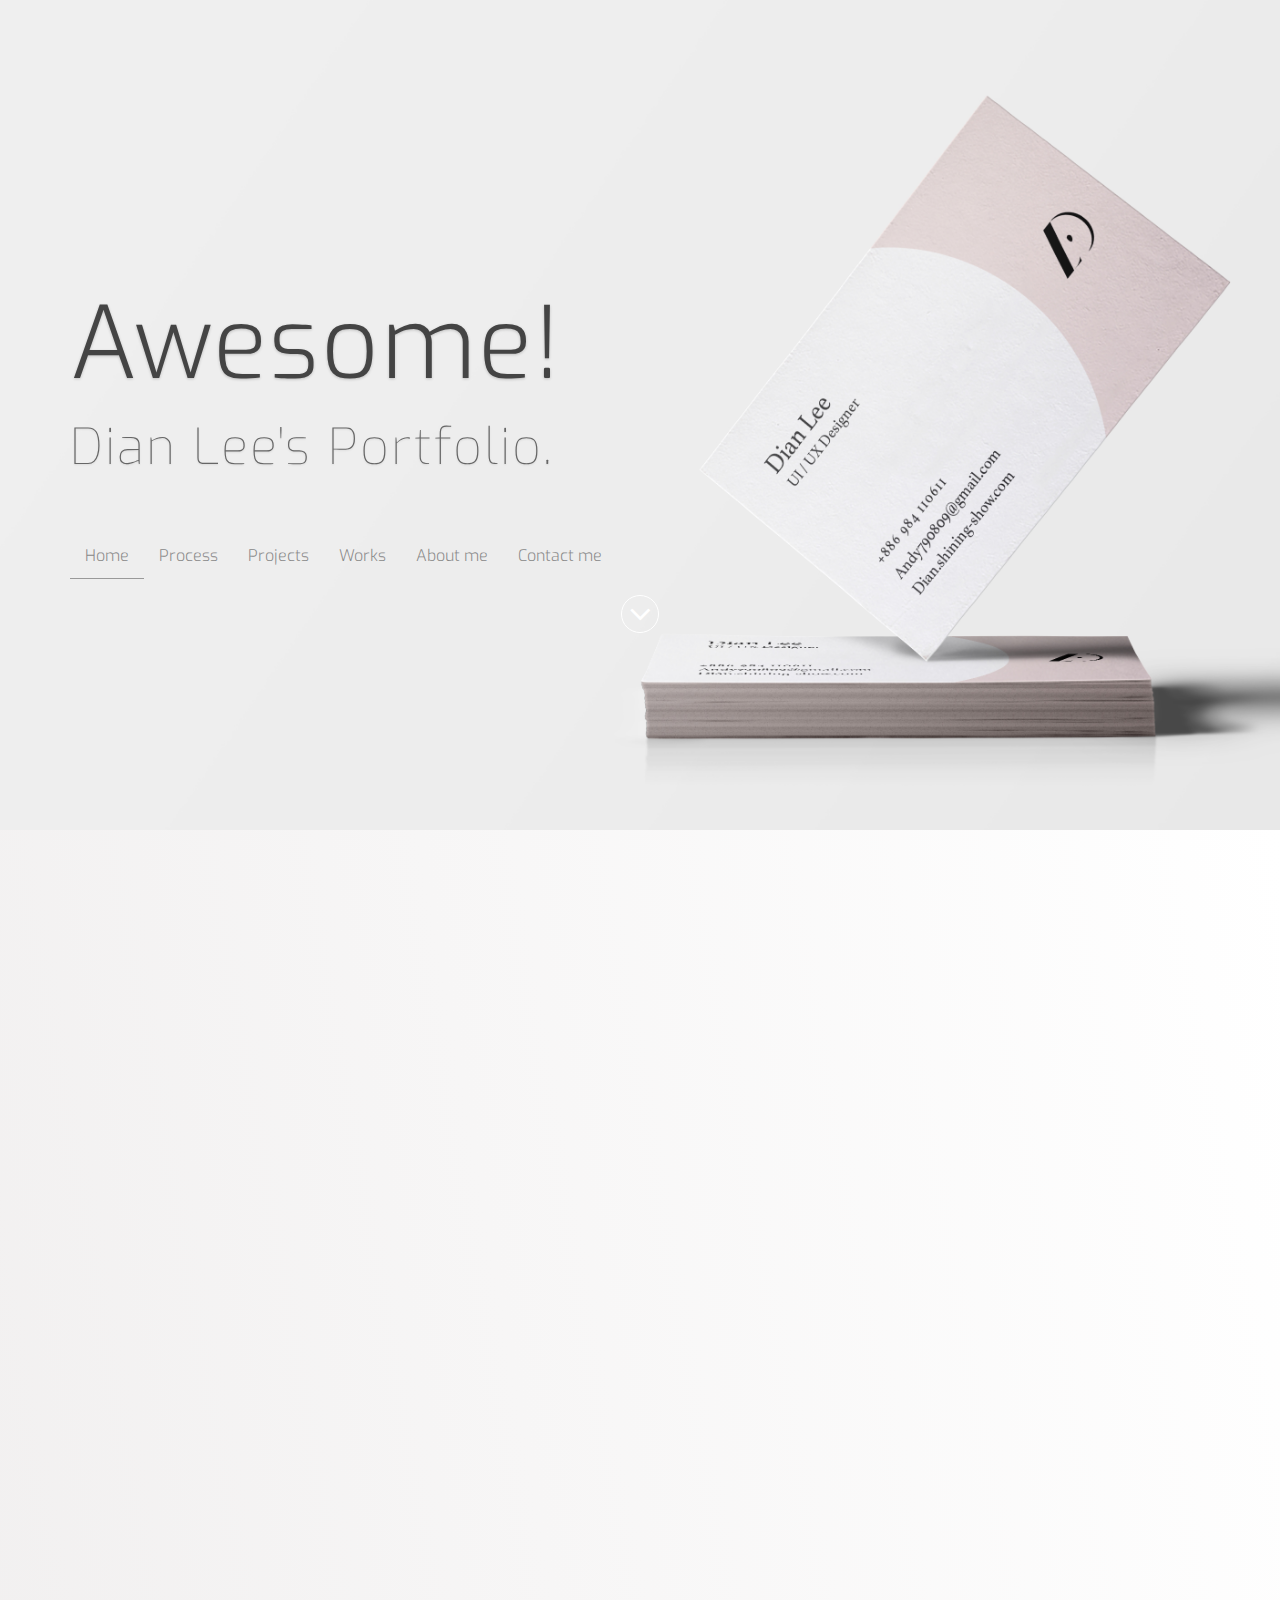
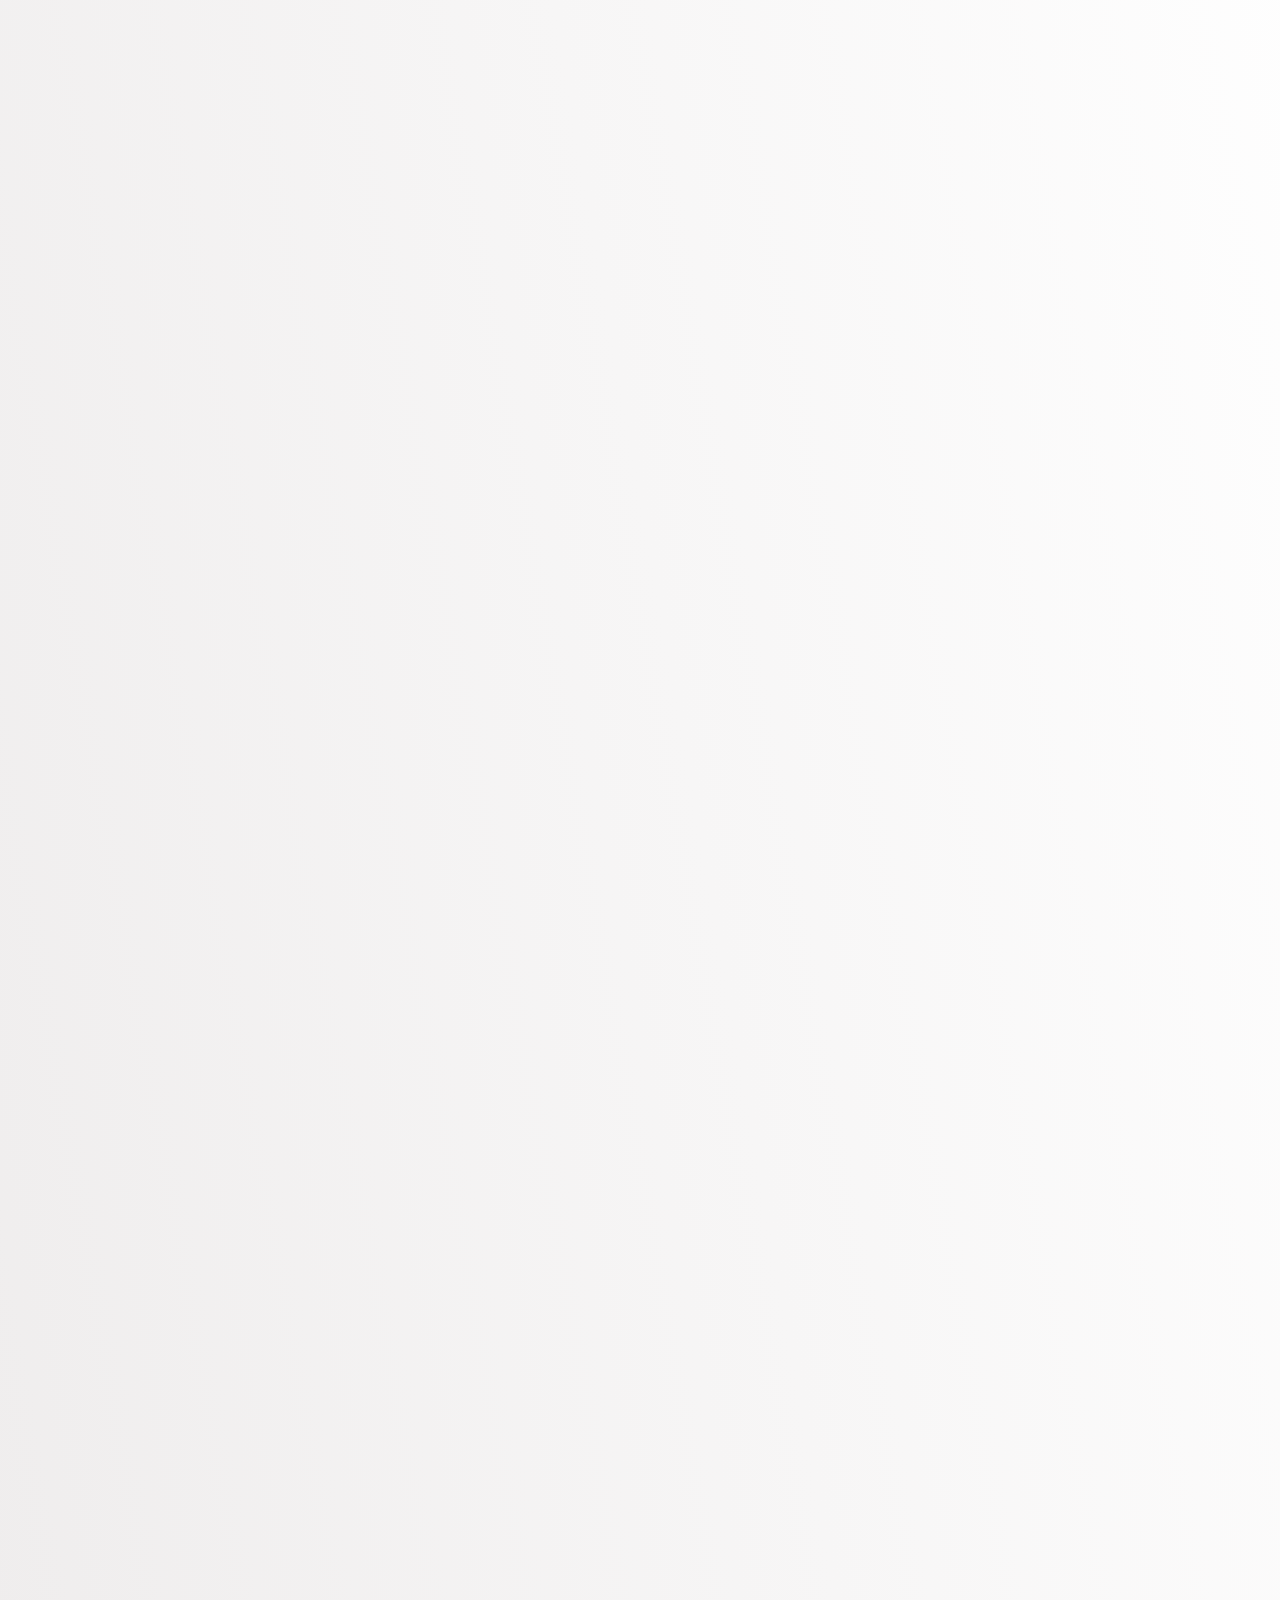
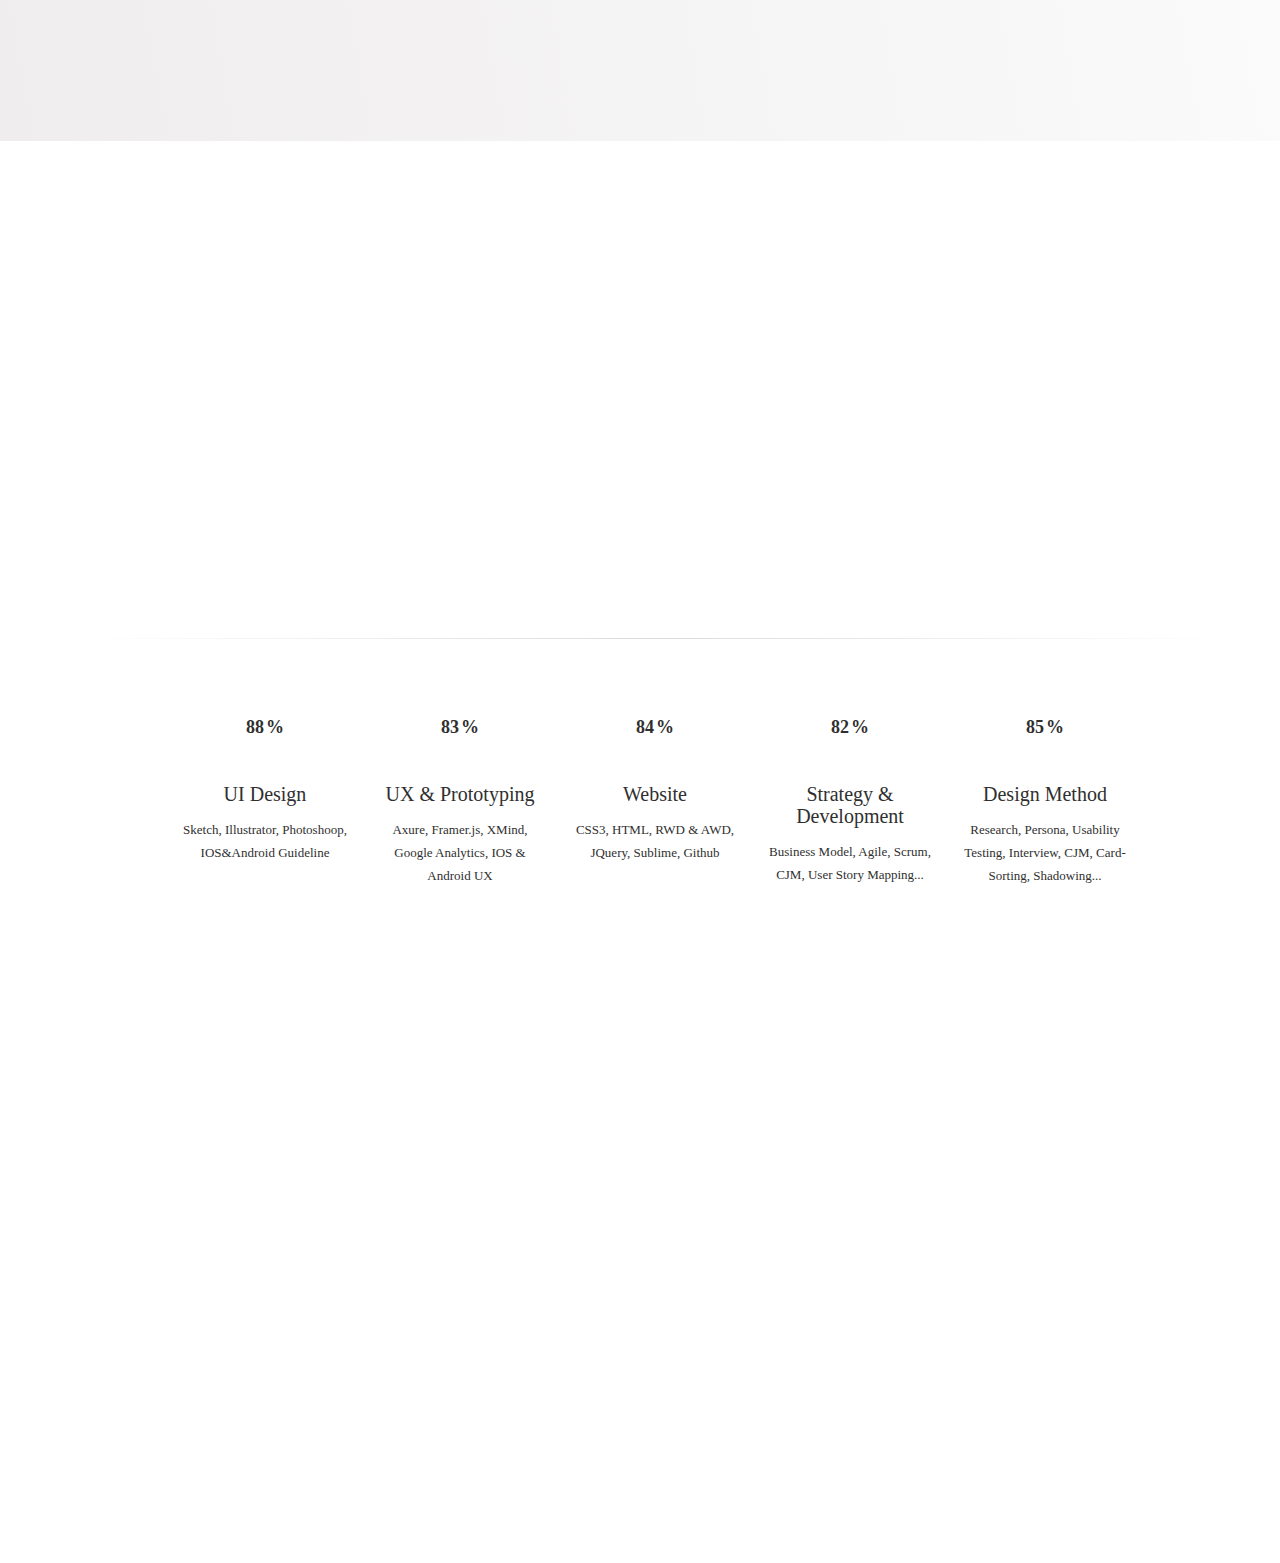
==== commit 4dc95c03: "123" ====
--- a/index.html
+++ b/index.html
@@ -102,113 +102,6 @@
 	</div><!-- /headerwrap -->
 
 <div class="port-color">
-	<div class="small_hidden">
-	<section class="testimonials animated wow fadeIn" id="testimonials" data-wow-duration="2s">
-    	<div class="container" id="process">
-            <div class="row">
-                <div class="col-md-10 col-md-offset-1">
-                    <!-- ABOUT US SECTION TITLE-->
-                    <div class="section_title animated wow fadeInDown" data-wow-delay="0s" id="project">
-                        <h2>UX Design Process</h2>
-                        <p>Design is an interesting process of problem discovery and problem solving. I developed a streamlined and efficient design method to help me identify opportunities for innovation in the midst of the apparent chaos, and to transform these opportunities into actual design results. </p>
-                    </div>
-                </div>
-
-            </div>
-        </div>
-		<div class="UXstep" id="myBtnContainer">
-			<div class="stepA " onclick="filterSelection('ex01')">
-				<div class="circle01 blue active">
-					<p>Exploration and Analysis</p>
-				</div>
-			</div>
-			<div class="stepB">
-				<div class="line01 blue_line">
-				</div>
-			</div>
-			<div class="stepA" onclick="filterSelection('ex02')">
-				<div class="circle01 orange">
-					<p>Concept Transform</p>
-				</div>
-			</div>
-			<div class="stepB">
-				<div class="line01 orange_line">
-				</div>
-			</div>
-			<div class="stepA" onclick="filterSelection('ex03')">
-				<div class="circle01 pink">
-					<p>Intricate Design</p>
-				</div>
-			</div>
-		</div>
-		<div class="filterDiv ex01 pin ">
-			<div class=" pin_blue">
-			</div>
-		</div>
-		<div class="filterDiv ex02 pin">
-			<div class=" pin_orange">
-			</div>
-		</div>
-		<div class="filterDiv ex03 pin col-md-3">
-			<div class=" pin_pink">
-			</div>
-		</div>
-	</section>
-
-	<!--  End Testimonials Section  -->
-	<section class="filterDiv testimonials animated wow fadeIn UXstep01 ex01">
-		<div class= "exploration container">
-			<div class="step01">
-				<div class="circle col-md-3">
-					<h3 class>Customer Interviews</h3>
-					<p>This is the starting point for all projects - to have a heart-to-heart talk on the impending project with clints.</p>
-				</div>
-				<div class="circle col-md-3">
-					<h3 class>User Research</h3>
-					<p>We delve into the users' lives, make observations, conduct interviews, and then construct points of view based on the users.</p>
-				</div>
-				<div class="circle col-md-3">
-					<h3 class>Design Analysis</h3>
-					<p>Through design methods, competition analysis, user research, we redefine new design directions for the products.</p>
-				</div>
-			</div>
-		</div>
-
-	</section>
-	<section class="filterDiv testimonials animated fadeIn UXstep02 ex02">
-		<div class= "container">
-			<div class="col-md-3 word" style="top: -70px">
-				<h2>Concept Proposal</h2>
-				<p>Results of the contextual analyses are transformed into core values for the products. The points of views of the users that have been newly identified are thereafter carefully transformed into smooth, optimized interactive designs. But we do not stop here. Each design is in-built with its own unique elements and highlights, promising to deliver surprise after surprise.</p>
-			</div>
-			<div class="col-md-6 concept">
-			</div>
-			<div class="col-md-3 word">
-				<h2>Construction of Interactive Mode</h2>
-				<p>As design highlights and requirements gradually take shape in the form of the actual service interface, we need to look into the operational characteristics of each platform and ensure seamless connection amongst the platforms. By focusing on people and simplifying the processes, we aim to develop consistent and tightly-knitted cross-platform experiences.</p>
-			</div>
-		</div>
-	</section>
-	<section class="filterDiv testimonials animated fadeIn UXstep03 ex03">
-		<div class= "container">
-			<div class="step03">
-				<div class="circle col-md-3">
-					<h3 class>Detailed Flow Design</h3>
-					<p>The framework of the main functions are confirmed, the process is executed page by page, and all contact points are meticulously connected.</p>
-				</div>
-				<div class="circle col-md-3">
-					<h3 class>Visual Design</h3>
-					<p>Each brand is given distinctive characteristics such that visual style is consistent in every detail, and the design is perfected in every aspect.</p>
-				</div>
-				<div class="circle col-md-3">
-					<h3 class>Usability Testing</h3>
-					<p>Prototype testing is employed to rapidly test product concepts. The resultant first-hand feedback helps me bring the products closer to market needs.</p>
-				</div>
-			</div>
-		</div>
-
-	</section>
-</div>
     <section class="testimonials animated wow fadeIn" id="testimonials" data-wow-duration="2s">
     	<div class="container">
             <div class="row">
@@ -409,7 +302,7 @@
                          <div class="fancybox-icon">
                         <i class="fa fa-mobile" aria-hidden="true"></i>
                         </div>
-                        <h3>Taishin payplus App</h3>
+                        <h3>Bank Digital Pay App</h3>
                         <span>Prototyping</span>
                         <div class="row">
                             <a href="https://framer.cloud/YvqHQ/" target="_blank"><div class="col-md-offset-3 col-md-2 fancybox-content-icon "><i class="fa fa-link" aria-hidden="true"></i></div>
@@ -424,7 +317,7 @@
                          <div class="fancybox-icon">
                         <i class="fa fa-mobile" aria-hidden="true"></i>
                         </div>
-                        <h3>Sugar Blood App</h3>
+                        <h3>Blood Sugar App</h3>
                         <span>Prototype & Flow</span>
                         <div class="row">
                             <a href="https://framer.cloud/taqUK/" target="_blank"><div class="col-md-offset-1 col-md-2 fancybox-content-icon "><i class="fa fa-link" aria-hidden="true"></i></div>
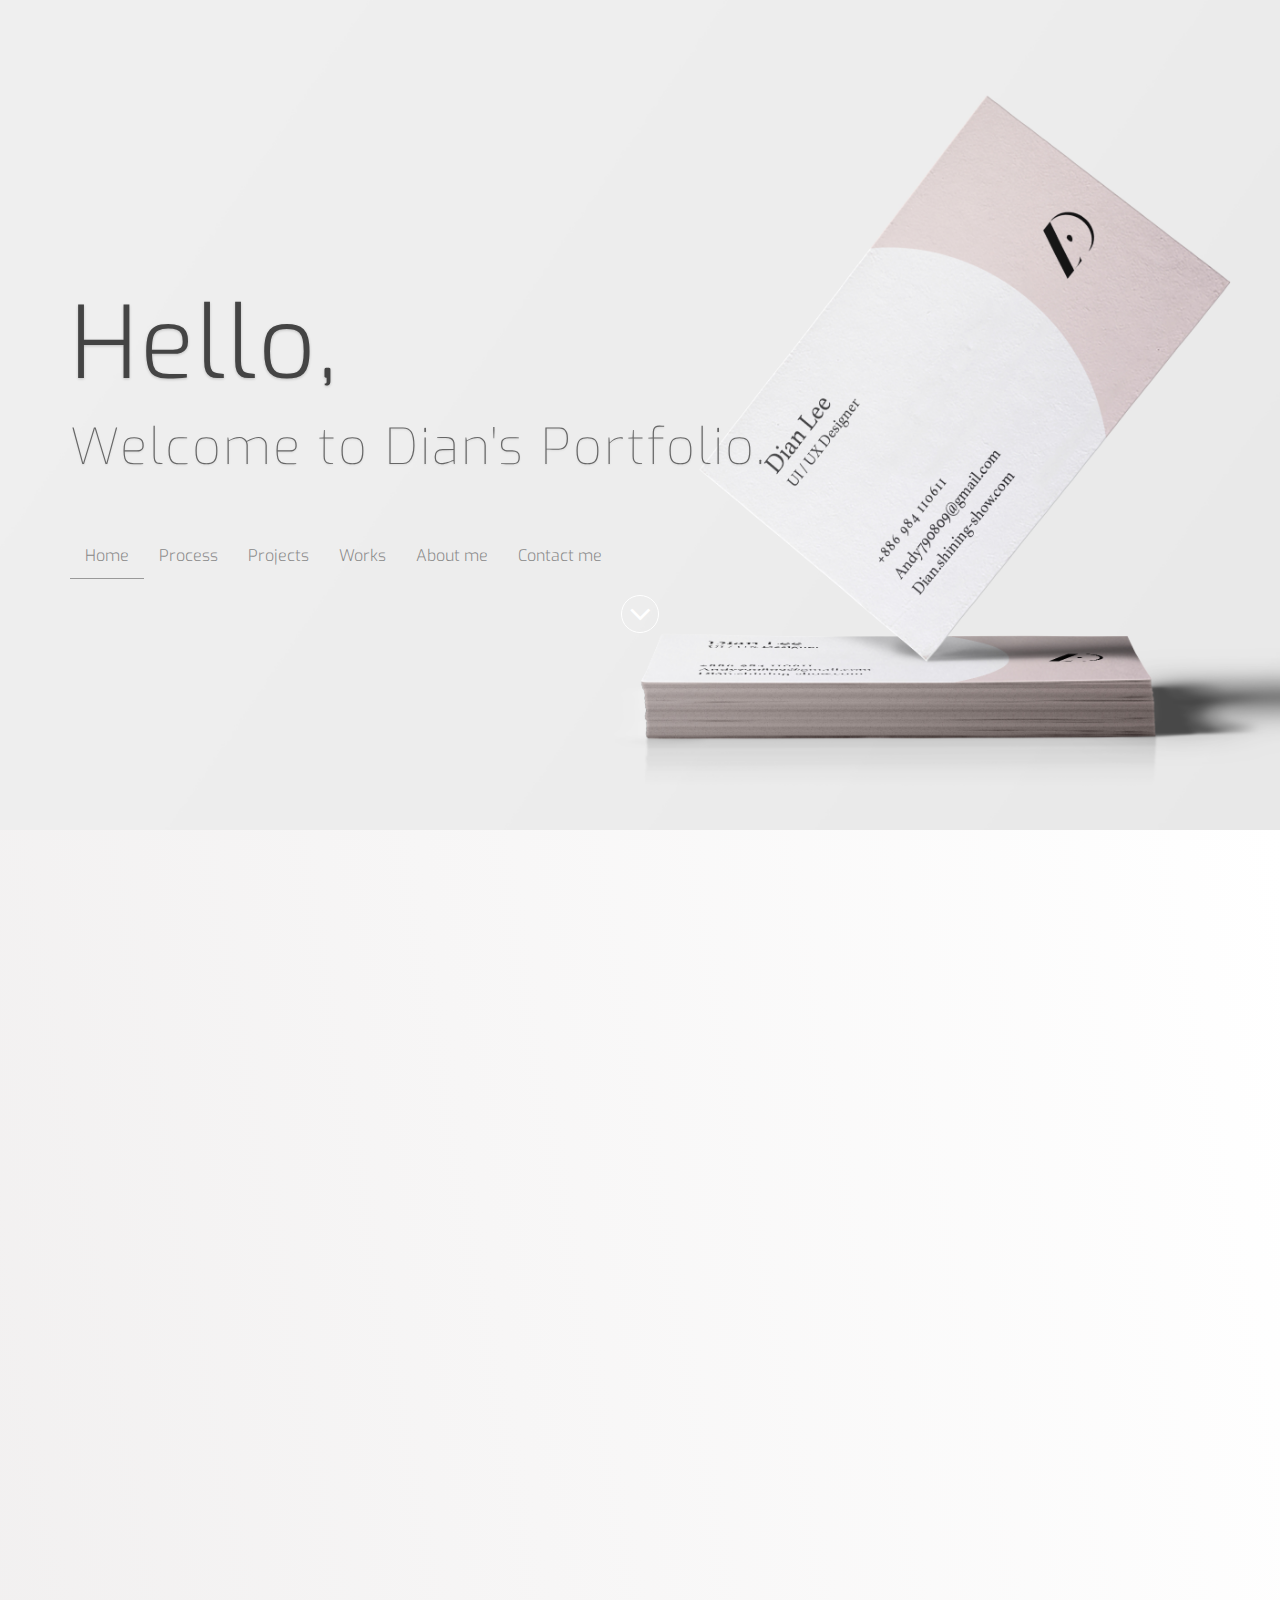
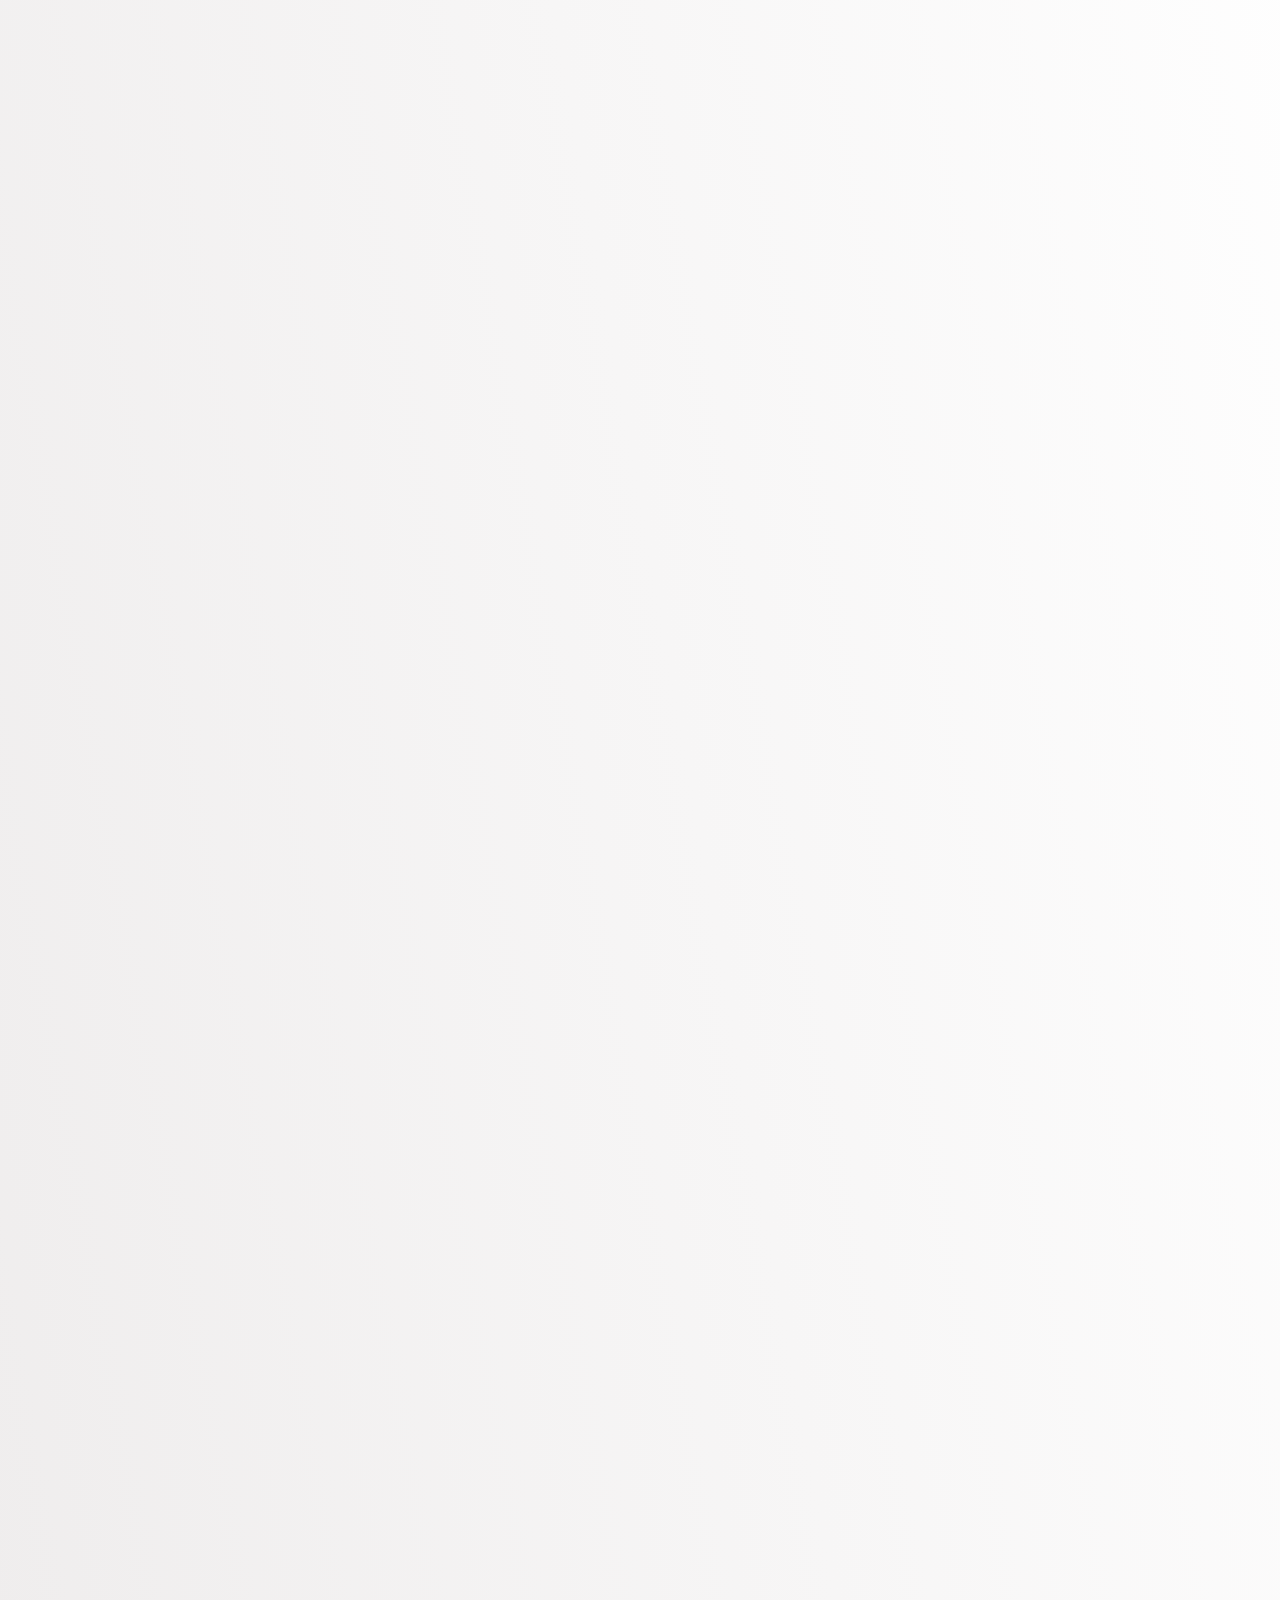
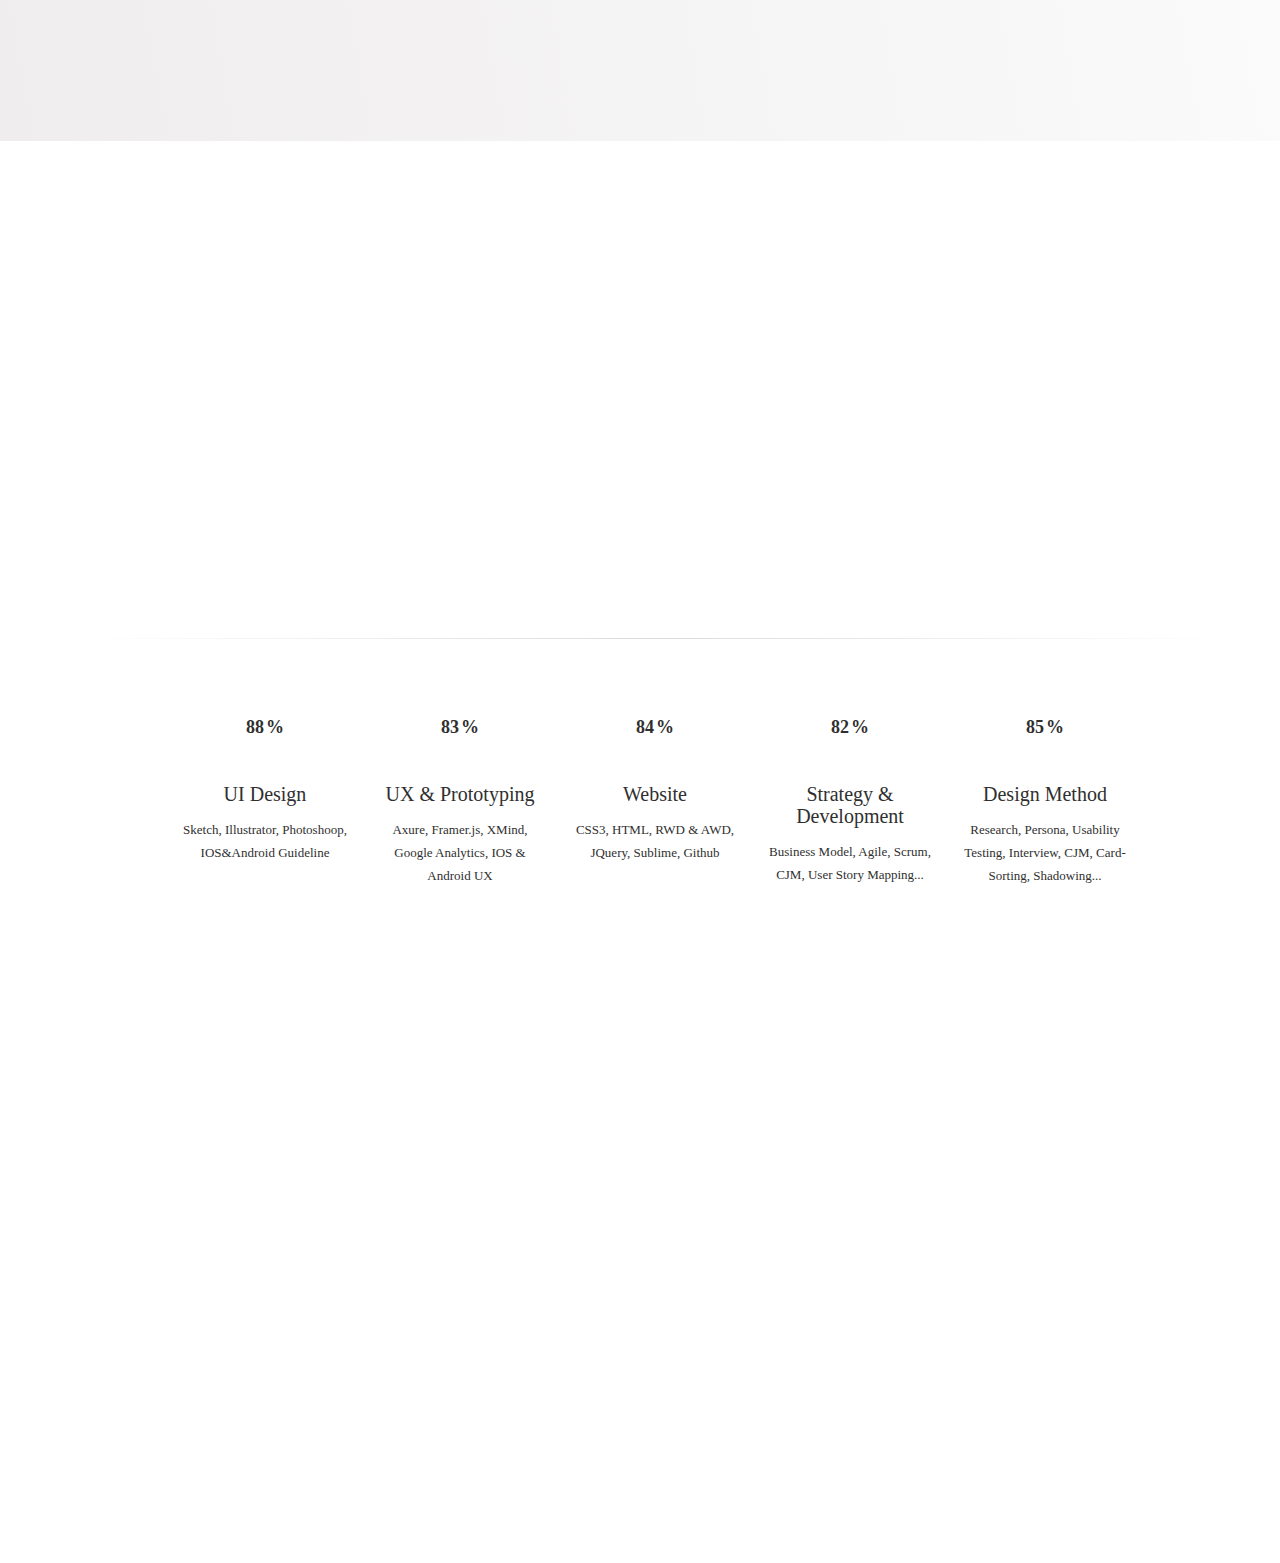
==== commit a7eda959: "12" ====
--- a/index.html
+++ b/index.html
@@ -74,8 +74,8 @@
 		<div id="home" class="container">
 			<div class="row">
 				<div class="col-lg-8 animated wow fadeInDown" data-wow-duration="2s">
-					<h1>Awesome!</h1>
-					<h2>Dian Lee's Portfolio.</h2>
+					<h1>Hello,</h1>
+					<h2>Welcome to Dian's Portfolio.</h2>
 					<div class="spacer"></div>
 					
 				</div>
